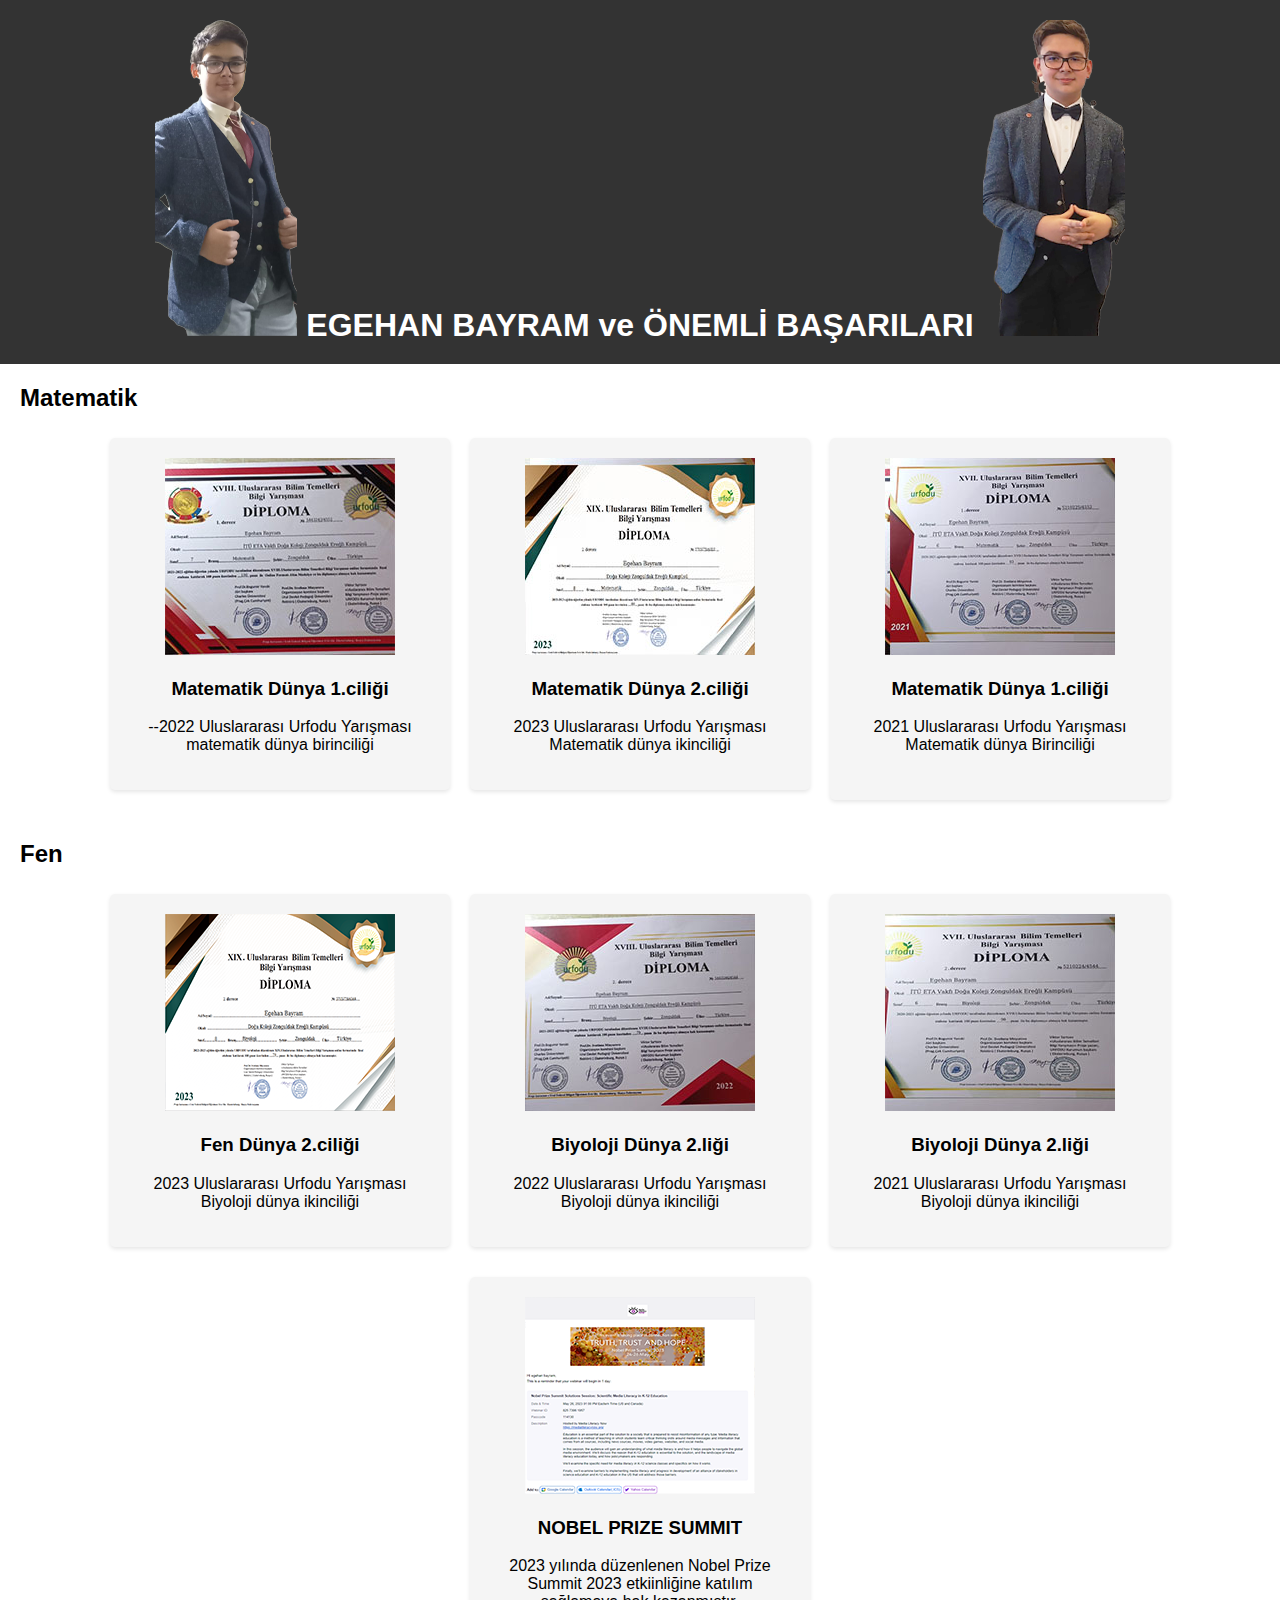
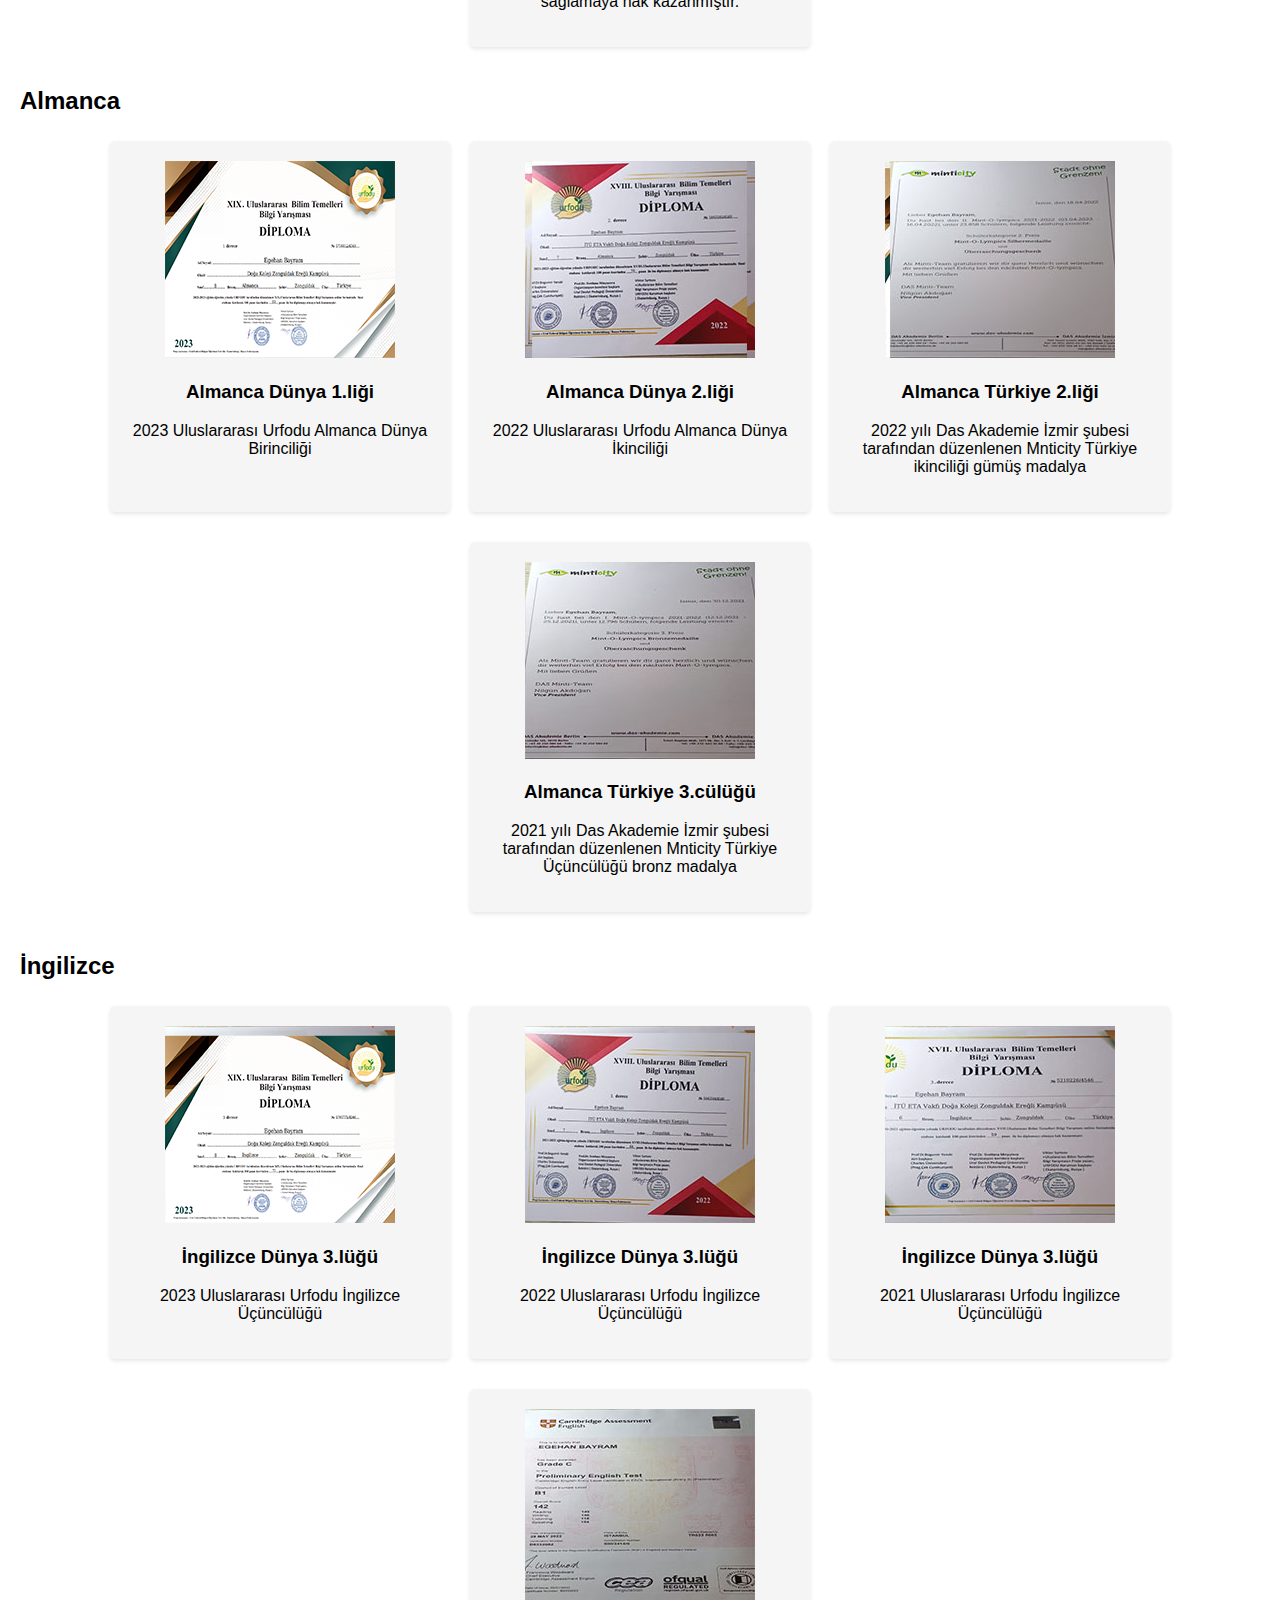
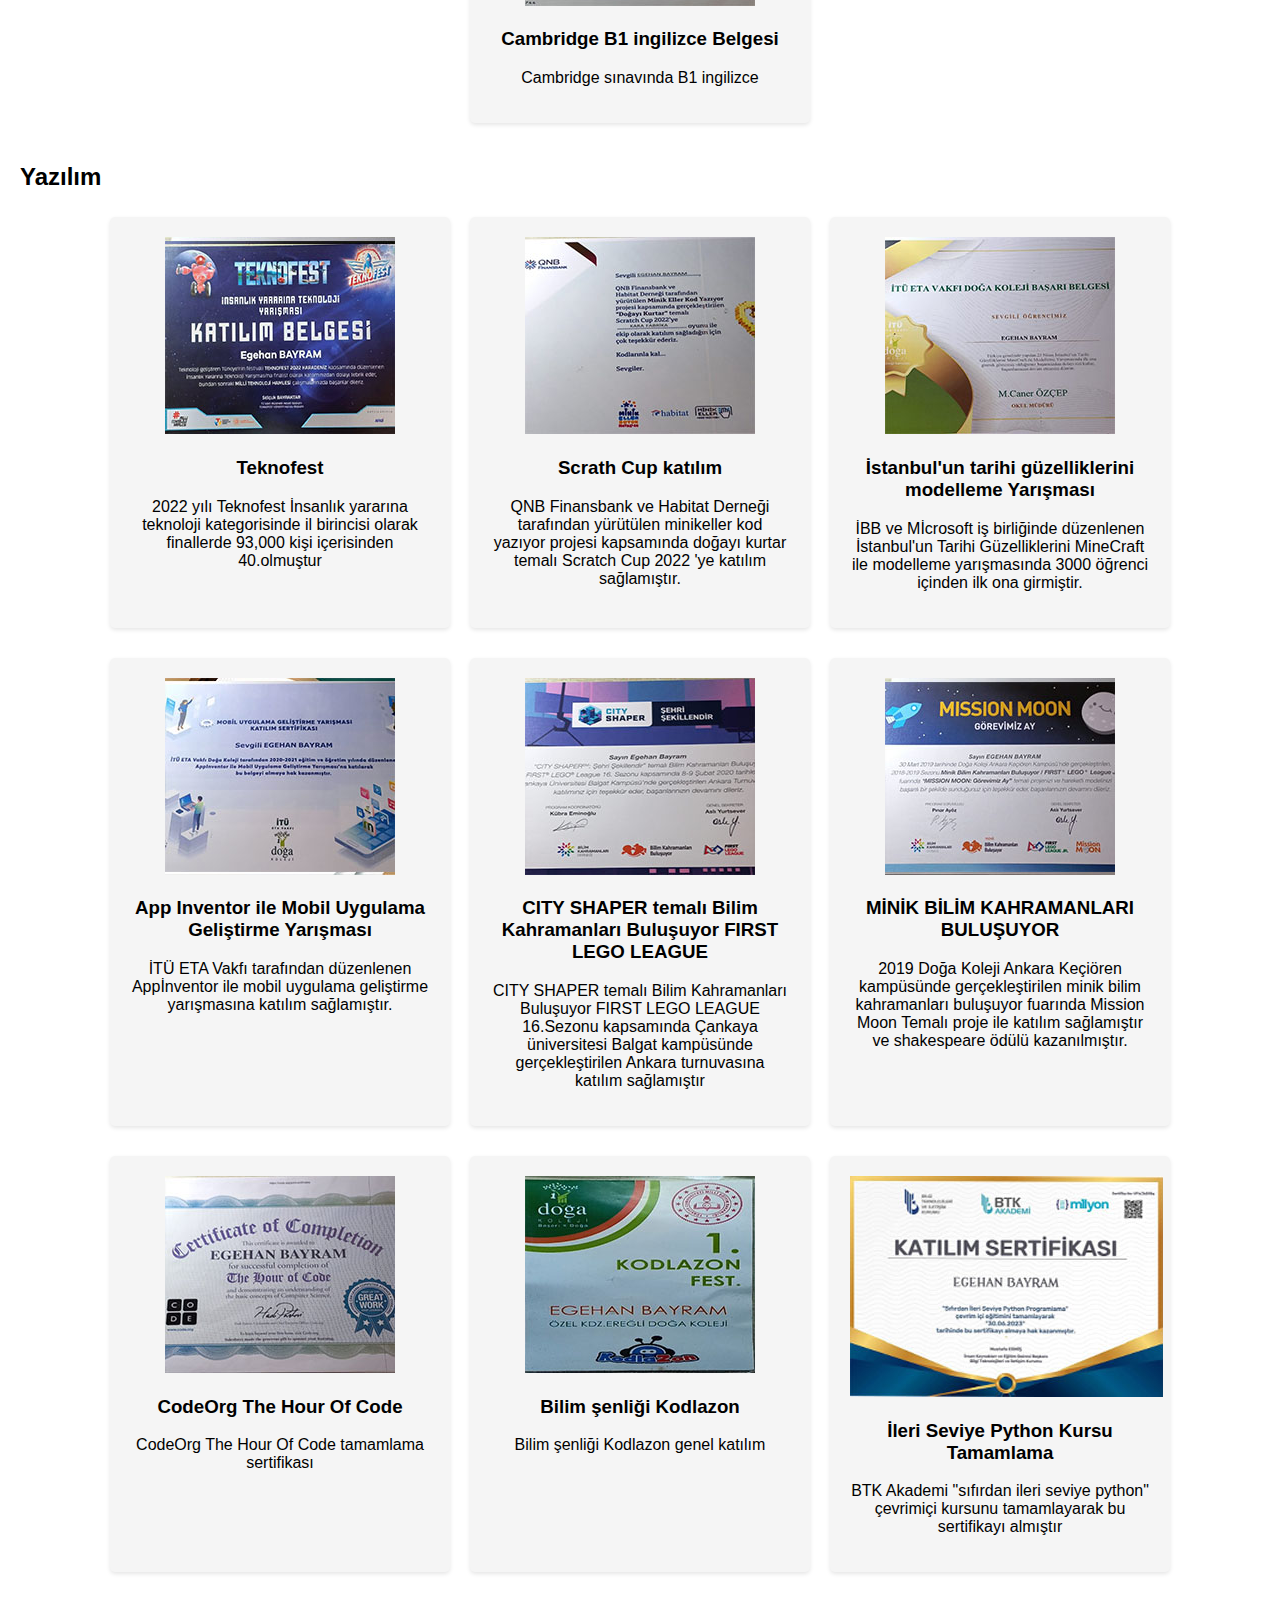
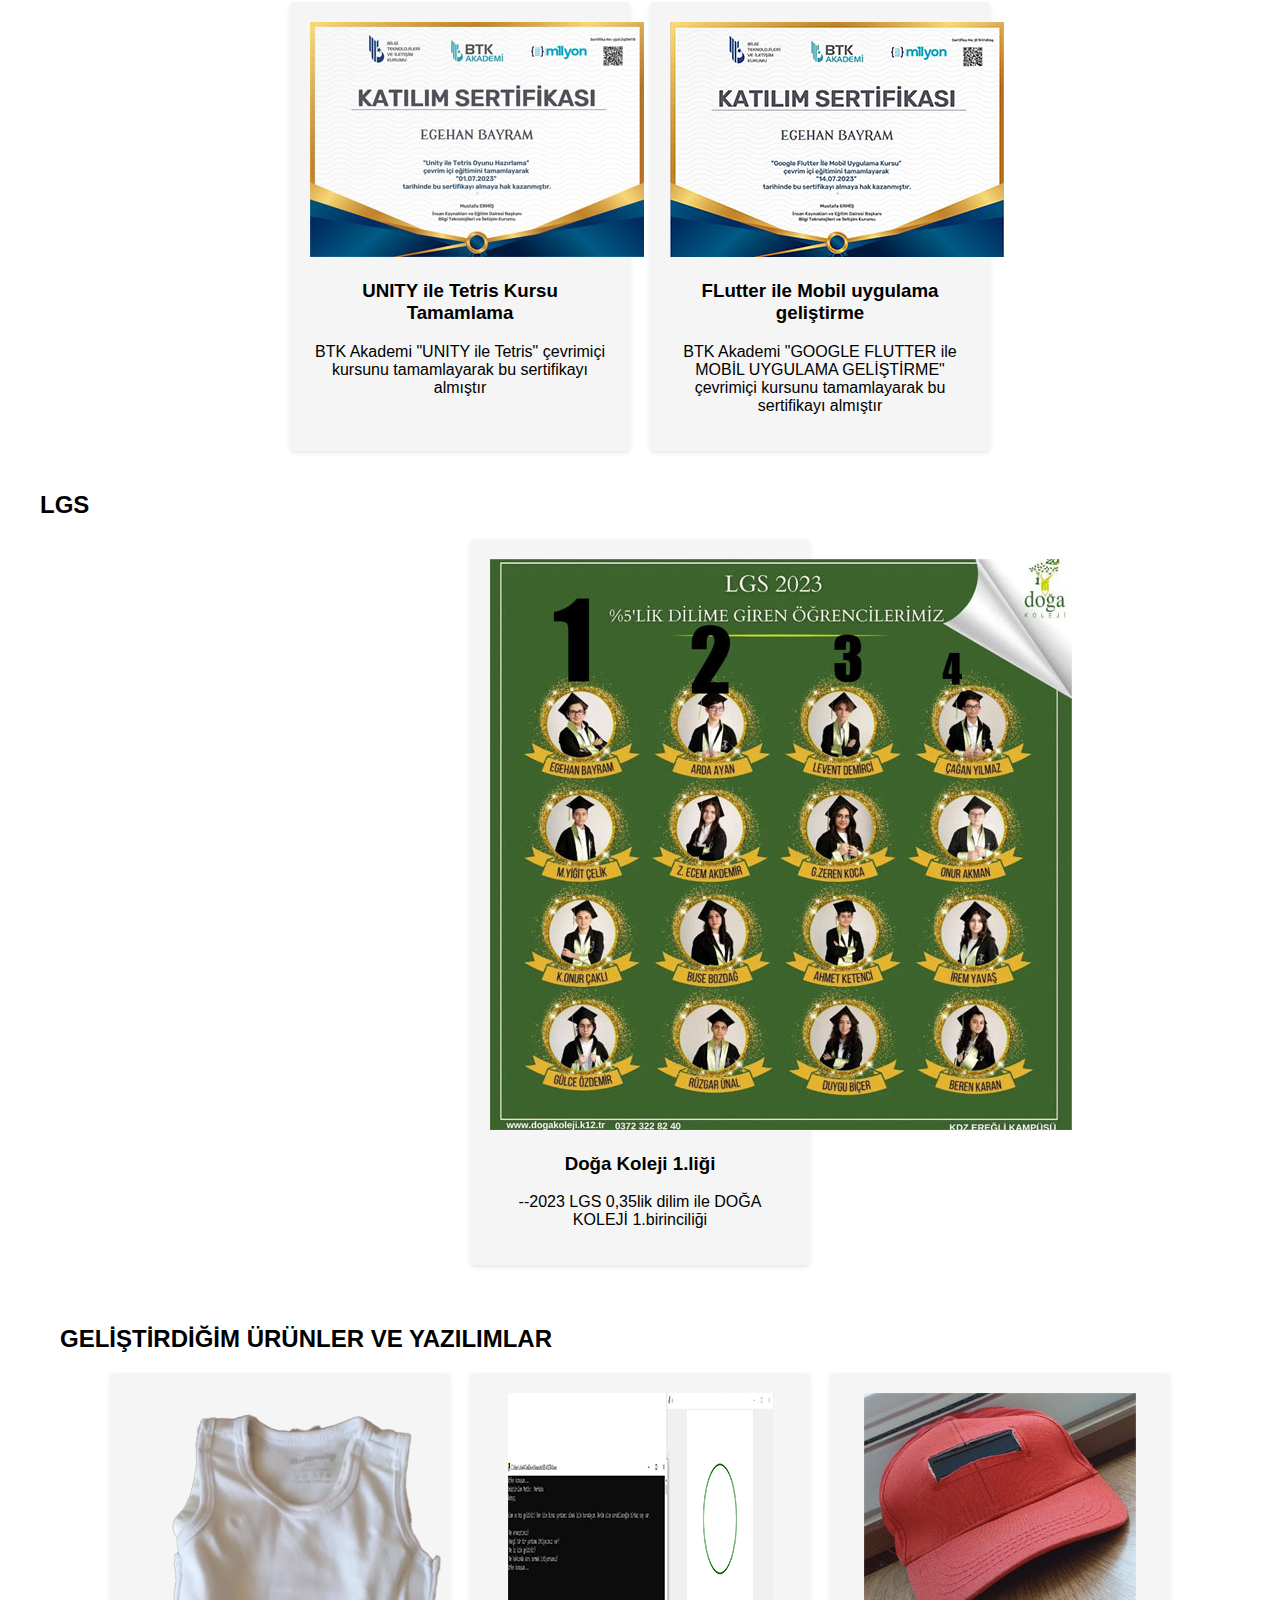
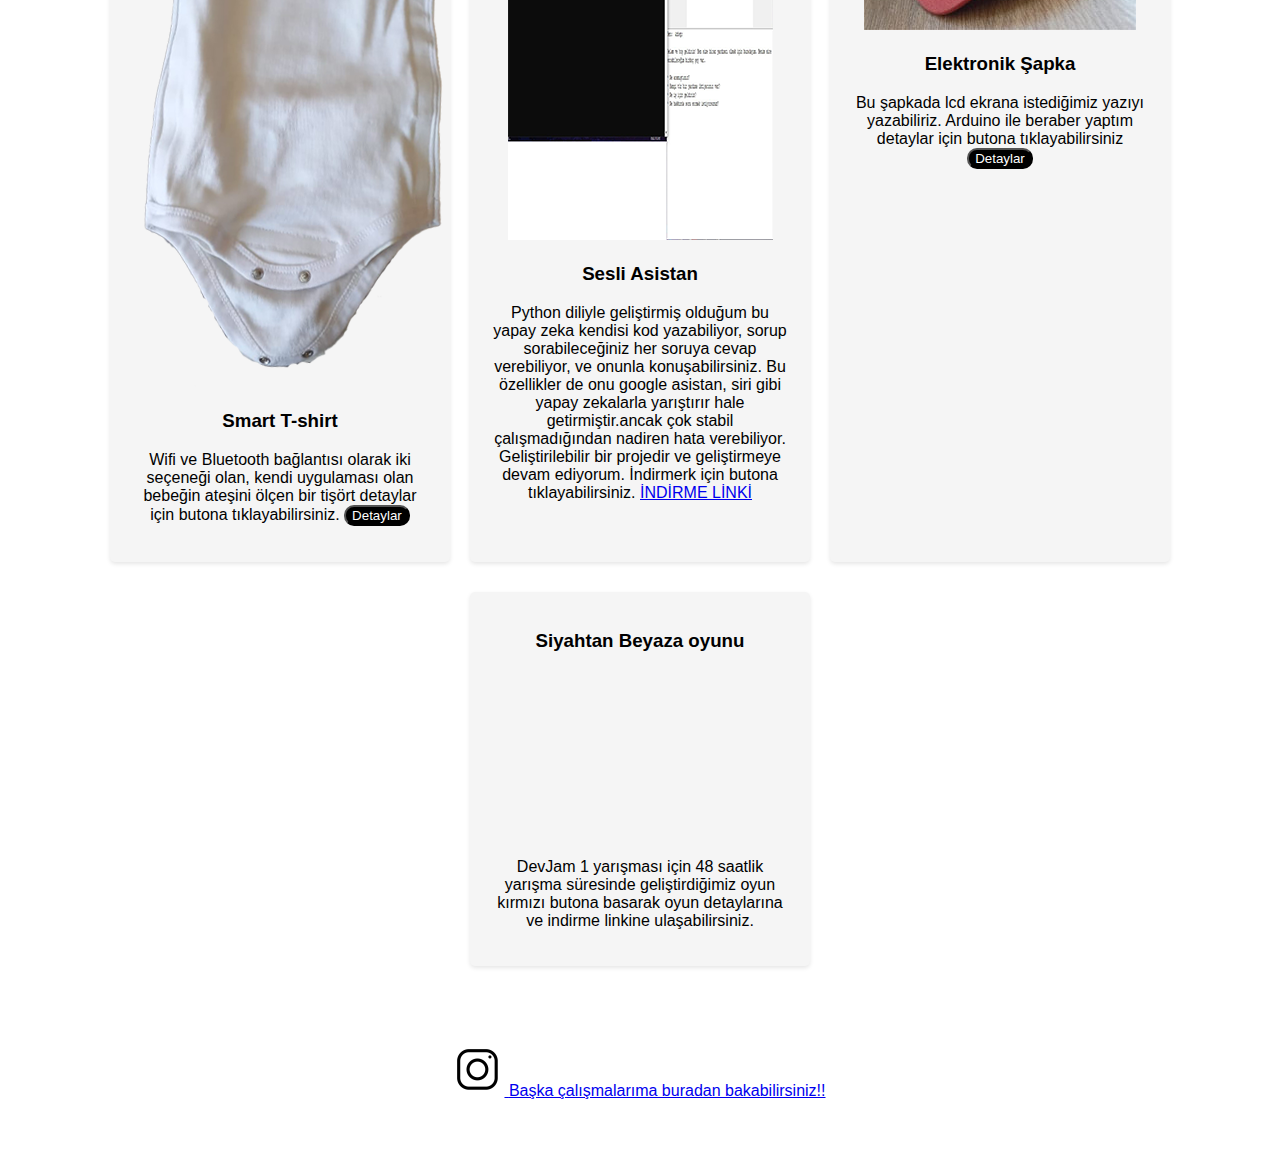
==== index.html @ d25d316f "Update index.html" ====
<!DOCTYPE html>
<html>
<head>
  <title>EGEHAN ve BAŞARI</title>
  <link rel="stylesheet" type="text/css" href="styles.css">
  <script src="script.js" defer></script>
</head>
<body>
  <header>
    <h1> <img src="resimler/prime kedi.png"> EGEHAN BAYRAM ve ÖNEMLİ BAŞARILARI  <img src="resimler/papiyonv3.png"></h1>
  </header>

  <section id="achievements-section">
    <div class="category">
      <h2>Matematik</h2>
      <ul class="achievement-list">
        <li class="achievement">
          <img class="visible" src="resimler/mat duntya 1.2022.jpg" alt="Matematik Dünya 1.liği">
          <div class="achievement-details">
            <h3>Matematik Dünya 1.ciliği</h3>
            <p>--2022 Uluslararası Urfodu Yarışması matematik dünya birinciliği</p>
          </div>
        </li>
        
        <li class="achievement">
          <img class="visible" src="resimler/mat2..png" alt="Matematik Dünya 2.liği">
          <div class="achievement-details">
            <h3>Matematik Dünya 2.ciliği</h3>
            <p>2023 Uluslararası Urfodu Yarışması Matematik dünya ikinciliği</p>
          </div>
        </li>

        <li class="achievement">
          <img class="visible" src="resimler/mat1 2021.jpg" alt="Matematik Dünya 2.liği">
          <div class="achievement-details">
            <h3>Matematik Dünya 1.ciliği</h3>
            <p>2021 Uluslararası Urfodu Yarışması Matematik dünya Birinciliği</p>
          </div>
        </li>
        
        <!-- Diğer matematik başarıları için benzer şekilde devam edebilirsiniz -->
      </ul>
    </div>

    <div class="category">
      <h2>Fen</h2>
      <ul class="achievement-list">
        <li class="achievement">
          <img class="visible" src="resimler/fen 2 2023.png" alt="Biyoloji Dünya 2.liği">
          <div class="achievement-details">
            <h3>Fen Dünya 2.ciliği</h3>
            <p>2023 Uluslararası Urfodu Yarışması Biyoloji dünya ikinciliği</p>
          </div>
        </li>
        
        <li class="achievement">
          <img class="visible" src="resimler/2022 biyoloji 2,derece.jpg" alt="Biyoloji Dünya 2.liği">
          <div class="achievement-details">
            <h3>Biyoloji Dünya 2.liği</h3>
            <p>2022 Uluslararası Urfodu Yarışması Biyoloji dünya ikinciliği</p>
          </div>
        </li>

        <li class="achievement">
          <img class="visible" src="resimler/biyoloji2.2021.jpg" alt="Biyoloji Dünya 2.liği">
          <div class="achievement-details">
            <h3>Biyoloji Dünya 2.liği</h3>
            <p>2021 Uluslararası Urfodu Yarışması Biyoloji dünya ikinciliği</p>
          </div>
        </li>


        <li class="achievement">
          <img class="visible" src="resimler/washıngton.png" alt="NOBEL PRIZE SUMMIT">
          <div class="achievement-details">
            <h3>NOBEL PRIZE SUMMIT</h3>
            <p>2023 yılında düzenlenen Nobel Prize Summit 2023 etkiinliğine katılım sağlamaya hak kazanmıştır.</p>
          </div>
        </li>
        
        <!-- Diğer fen başarıları için benzer şekilde devam edebilirsiniz -->
      </ul>
    </div>
    <div class="category">
      <h2>Almanca</h2>
      <ul class="achievement-list">
        <li class="achievement">
          <img class="visible" src="resimler/almanca 1..png" alt="Almanca Dünya 1.liği">
          <div class="achievement-details">
            <h3>Almanca Dünya 1.liği</h3>
            <p>2023 Uluslararası Urfodu Almanca Dünya Birinciliği</p>
          </div>
        </li>
        
        <li class="achievement">
          <img class="visible" src="resimler/alm2,lik 2022.jpg" alt="Almanca Dünya 2.liği">
          <div class="achievement-details">
            <h3>Almanca Dünya 2.liği</h3>
            <p>2022 Uluslararası Urfodu Almanca Dünya İkinciliği</p>
          </div>
        </li>
        
        <li class="achievement">
          <img class="visible" src="resimler/minticity 2.jpg" alt="Almanca Türkiye 2.liği">
          <div class="achievement-details">
            <h3>Almanca Türkiye 2.liği</h3>
            <p>2022 yılı Das Akademie İzmir şubesi tarafından düzenlenen Mnticity Türkiye ikinciliği gümüş madalya</p>
          </div>
        </li>

        <li class="achievement">
          <img class="visible" src="resimler/minticity 3.jpg" alt="Almanca Türkiye 3.lüğü">
          <div class="achievement-details">
            <h3>Almanca Türkiye 3.cülüğü</h3>
            <p>2021 yılı Das Akademie İzmir şubesi tarafından düzenlenen Mnticity Türkiye Üçüncülüğü bronz madalya</p>
          </div>
        </li>
      
      </ul>
    </div>

    <div class="category">
      <h2>İngilizce</h2>
      <ul class="achievement-list">
        <li class="achievement">
          <img class="visible" src="resimler/ing 3 2023.png" alt="İngilizce Dünya 3.lüğü">
          <div class="achievement-details">
            <h3>İngilizce Dünya 3.lüğü</h3>
            <p>2023 Uluslararası Urfodu İngilizce Üçüncülüğü</p>
          </div>
        </li>
        
        <li class="achievement">
          <img class="visible" src="resimler/ing 3,luk 2022.jpg" alt="İngilizce Dünya 3.lüğü">
          <div class="achievement-details">
            <h3>İngilizce Dünya 3.lüğü</h3>
            <p>2022 Uluslararası Urfodu İngilizce Üçüncülüğü</p>
          </div>
        </li>

        <li class="achievement">
          <img class="visible" src="resimler/ing 3 2021.jpg" alt="İngilizce Dünya 3.lüğü">
          <div class="achievement-details">
            <h3>İngilizce Dünya 3.lüğü</h3>
            <p>2021 Uluslararası Urfodu İngilizce Üçüncülüğü</p>
          </div>
        </li>

        <li class="achievement">
          <img class="visible" src="resimler/cambridge.jpg" alt="Cambridge B1 ingilizce Belgesi">
          <div class="achievement-details">
            <h3>Cambridge B1 ingilizce Belgesi</h3>
            <p>Cambridge sınavında B1 ingilizce </p>
          </div>
        </li>


        
      
        
      
      </ul>
    </div>

    <div class="category">
      <h2>Yazılım</h2>
      <ul class="achievement-list">
        <li class="achievement">
          <img class="visible" src="resimler/oooo teknpfest 10000xbass.jpg" alt="Teknofest Türkiye 40.lığı">
          <div class="achievement-details">
            <h3>Teknofest</h3>
            <p>2022 yılı Teknofest İnsanlık yararına teknoloji kategorisinde il birincisi olarak finallerde 93,000 kişi içerisinden 40.olmuştur</p>
          </div>
        </li>
        
        <li class="achievement">
          <img class="visible" src="resimler/qnb finans bank.jpg" alt="Scrath Cup katılım">
          <div class="achievement-details">
            <h3>Scrath Cup katılım</h3>
            <p>QNB Finansbank ve Habitat Derneği tarafından yürütülen minikeller kod yazıyor projesi kapsamında doğayı kurtar temalı Scratch Cup 2022 'ye katılım sağlamıştır.</p>
          </div>
        </li>


        <li class="achievement">
          <img class="visible" src="resimler/ibb.jpg" alt="İstanbul'un tarihi güzelliklerini modelleme Yarışması ">
          <div class="achievement-details">
            <h3>İstanbul'un tarihi güzelliklerini modelleme Yarışması</h3>
            <p>İBB ve Mİcrosoft iş birliğinde düzenlenen İstanbul'un Tarihi Güzelliklerini MineCraft ile modelleme yarışmasında 3000 öğrenci içinden ilk ona girmiştir.</p>
          </div>
        </li>

        <li class="achievement">
          <img class="visible" src="resimler/app inventor.jpg" alt="App Inventor ile Mobil Uygulama Geliştirme Yarışması">
          <div class="achievement-details">
            <h3>App Inventor ile Mobil Uygulama Geliştirme Yarışması</h3>
            <p>İTÜ ETA Vakfı tarafından düzenlenen Appİnventor ile mobil uygulama geliştirme yarışmasına katılım sağlamıştır.</p>
          </div>
        </li>



   
















        <li class="achievement">
          <img class="visible" src="resimler/city shaper.jpg" alt="FIRST LEGO LEAGUE">
          <div class="achievement-details">
            <h3>CITY SHAPER temalı Bilim Kahramanları Buluşuyor FIRST LEGO LEAGUE</h3>
            <p>CITY SHAPER temalı Bilim Kahramanları Buluşuyor FIRST LEGO LEAGUE 16.Sezonu kapsamında Çankaya üniversitesi Balgat kampüsünde gerçekleştirilen Ankara turnuvasına katılım sağlamıştır</p>
          </div>
        </li>


        <li class="achievement">
          <img class="visible" src="resimler/mission ay.jpg" alt="MİNİK BİLİM KAHRAMANLARI BULUŞUYOR">
          <div class="achievement-details">
            <h3>MİNİK BİLİM KAHRAMANLARI BULUŞUYOR</h3>
            <p>2019 Doğa Koleji Ankara Keçiören kampüsünde gerçekleştirilen minik bilim kahramanları buluşuyor fuarında Mission Moon Temalı proje ile katılım sağlamıştır ve shakespeare ödülü kazanılmıştır.</p>
          </div>
        </li>

        <li class="achievement">
          <img class="visible" src="resimler/codeorg.jpg" alt="CodeOrg The Hour Of Code">
          <div class="achievement-details">
            <h3>CodeOrg The Hour Of Code</h3>
            <p>CodeOrg The Hour Of Code tamamlama sertifikası</p>
          </div>
        </li>


        <li class="achievement">
          <img class="visible" src="resimler/kodlazon.jpg" alt="Bilim şenliği Kodlazon">
          <div class="achievement-details">
            <h3>Bilim şenliği Kodlazon</h3>
            <p>Bilim şenliği Kodlazon genel katılım</p>
          </div>
        </li>


        <li class="achievement">
          <img class="visible"  src="resimler/PİTON TYILANI.jpg" alt="BTK Akademi İleri Seviye Python Kursu">
          <div class="achievement-details">
            <h3>İleri Seviye Python Kursu Tamamlama</h3>
            <p>BTK Akademi "sıfırdan ileri seviye python" çevrimiçi kursunu tamamlayarak bu sertifikayı almıştır </p>
          </div>
        </li>

        <li class="achievement">
          <img class="visible" src="resimler/unııty tetris.jpg" alt="BTK Akademi UNITY ile Tetris  Kursu">
          <div class="achievement-details">
            <h3>UNITY ile Tetris Kursu Tamamlama</h3>
            <p>BTK Akademi "UNITY ile Tetris" çevrimiçi kursunu tamamlayarak bu sertifikayı almıştır</p>
          </div>
        </li>

        <li class="achievement">
          <img class="visible" src="resimler/flutter serticicate.jpg" alt="BTK Akademi Flutter Mobil uygulama Kursu">
          <div class="achievement-details">
            <h3>FLutter ile Mobil uygulama geliştirme</h3>
            <p>BTK Akademi "GOOGLE FLUTTER ile MOBİL UYGULAMA GELİŞTİRME" çevrimiçi kursunu tamamlayarak bu sertifikayı almıştır</p>
          </div>
        </li>



    <section id="achievements-section">
      <div class="category">
        <h2>LGS</h2>
        <ul class="achievement-list">
          <li class="achievement">
            <img class="visible" src="resimler/pompalamasyon.jpg" alt="0,35lik dilim ile  Doğa Koleji 1.liği">
            <div class="achievement-details">
              <h3>Doğa Koleji 1.liği</h3>
              <p>--2023 LGS 0,35lik dilim ile DOĞA KOLEJİ 1.birinciliği</p>
            </div>
          </li>

    
  
         
          
          <!-- Diğer matematik başarıları için benzer şekilde devam edebilirsiniz -->
        </ul>
      </div>

      <section id="achievements-section">
        <div class="category">
          <h2>GELİŞTİRDİĞİM ÜRÜNLER VE YAZILIMLAR</h2>
          <ul class="achievement-list">
            <li class="achievement">
              <img class="visible" src="resimler/akıllı tişört.png" alt="Matematik Dünya 1.liği">
              <div class="achievement-details">
                <h3>Smart T-shirt</h3>
                <p>Wifi ve Bluetooth bağlantısı olarak iki seçeneği olan, kendi uygulaması olan bebeğin ateşini ölçen bir tişört detaylar için butona tıklayabilirsiniz. <button class="animated-button" type="button" onclick="redirectToPage()" style="border-radius: 10px; background-color: black; color: white;">Detaylar</button>

                  <script>
                  function redirectToPage() {
                    window.location.href = "tshırt.html";
                  }
                  </script>
                  
                  </p>
              </div>
            </li>
            
            <li class="achievement">
              <img class="visible" src="resimler/yapay zeka.png" alt="Matematik Dünya 2.liği">
              <div class="achievement-details">
                <h3>Sesli Asistan</h3>
                <p>Python diliyle geliştirmiş olduğum bu yapay zeka kendisi kod yazabiliyor, sorup sorabileceğiniz her soruya cevap verebiliyor, ve onunla konuşabilirsiniz. Bu özellikler de onu google asistan, siri gibi yapay zekalarla yarıştırır hale getirmiştir.ancak çok stabil çalışmadığından nadiren hata verebiliyor. Geliştirilebilir bir projedir ve geliştirmeye devam ediyorum. İndirmerk için butona tıklayabilirsiniz.   <a class="button" href="https://www.mediafire.com/file/5s7e0c6hqmrkpt6/EB_AS%25C4%25B0STAN.exe/file">İNDİRME LİNKİ</a>                      </p>
              </div>
            </li>
    
            <li class="achievement">
              <img class="visible" src="resimler/sapka ana.jpg" alt="Elektronik Şapka">
              <div class="achievement-details">
                <h3>Elektronik Şapka</h3>
                <p>Bu şapkada lcd ekrana istediğimiz yazıyı yazabiliriz. Arduino ile beraber yaptım detaylar için butona tıklayabilirsiniz <button class="animated-button" type="button" onclick="openToPage()" style="border-radius: 10px; background-color: black; color: white;">Detaylar</button>

                  <script>
                  function openToPage() {
                      window.location.href = "sapka.html";
                  }
                  </script></p>
              </div>
            </li>
            <li class="achievement">
              
              <div class="achievement-details">
                <h3>Siyahtan Beyaza oyunu</h3>
                <p>  <iframe frameborder="0" src="https://itch.io/embed/2159279?dark=true" width="300" height="167"><a href="https://egehanbayram.itch.io/siyahtanbeyaza">Siyahtan Beyaza by egehanbayram</a></iframe>                    </p>
                <p>DevJam 1 yarışması için 48 saatlik yarışma süresinde geliştirdiğimiz oyun kırmızı butona basarak oyun detaylarına ve indirme linkine ulaşabilirsiniz. </p>
              </div>
            </li>
            
            <!-- Diğer matematik başarıları için benzer şekilde devam edebilirsiniz -->
          </ul>
        </div>

    <!-- Diğer kategoriler için benzer şekilde devam edebilirsiniz -->
  </section>
</body>
</html>

    <!-- Diğer kategoriler için benzer şekilde devam edebilirsiniz -->
  </section>


  <div class="social-link">
    <a href="https://www.instagram.com/egehan.bayram.94/">
      <input type="image" src="resimler/logo-ig-instagram-icon-download-icons-12.png" value="submit" width="50px">
      <span class="link-text">Başka çalışmalarıma buradan bakabilirsiniz!!</span>
    </a>
  </div>
  



  <script>
    const achievementsSection = document.getElementById("achievements-section");
    const achievements = document.querySelectorAll(".category");

    function isInViewport(element) {
      const rect = element.getBoundingClientRect();
      return (
        rect.top >= 0 &&
        rect.left >= 0 &&
        rect.bottom <= (window.innerHeight || document.documentElement.clientHeight) &&
        rect.right <= (window.innerWidth || document.documentElement.clientWidth)
      );
    }

    function animateAchievements() {
      achievements.forEach((achievement) => {
        if (isInViewport(achievement)) {
          achievement.classList.add("visible");
        }
      });
    }

    window.addEventListener("scroll", animateAchievements);
  </script>
</body>
</html>
---- styles.css ----
body {
  font-family: Arial, sans-serif;
  margin: 0;
  padding: 0;
  background-image: url("arkaplan-foto.jpg");
  background-size: cover;
  background-repeat: no-repeat;
  background-position: center;
}

header {
  background-color: #333;
  color: #fff;
  padding: 20px;
  text-align: center;
  position: relative;
  z-index: 1;
}

h1 {
  margin: 0;
}

#achievements-section {
  padding: 20px;
  position: relative;
  z-index: 2;
}

.category {
  margin-bottom: 30px;
}

h2 {
  margin: 0 0 10px;
}

.achievement-list {
  display: flex;
  flex-wrap: wrap;
  justify-content: center;
  list-style: none;
  padding: 0;
}

.achievement {
  background-color: #f5f5f5;
  border-radius: 5px;
  box-shadow: 0 2px 4px rgba(0, 0, 0, 0.1);
  margin: 10px;
  padding: 20px;
  text-align: center;
  width: 300px;
  position: relative;
  z-index: 1;
}

/* Başarılar arasındaki boşluğu ayarla */
.achievement-list li:not(:last-child) {
  margin-bottom: 20px;
}
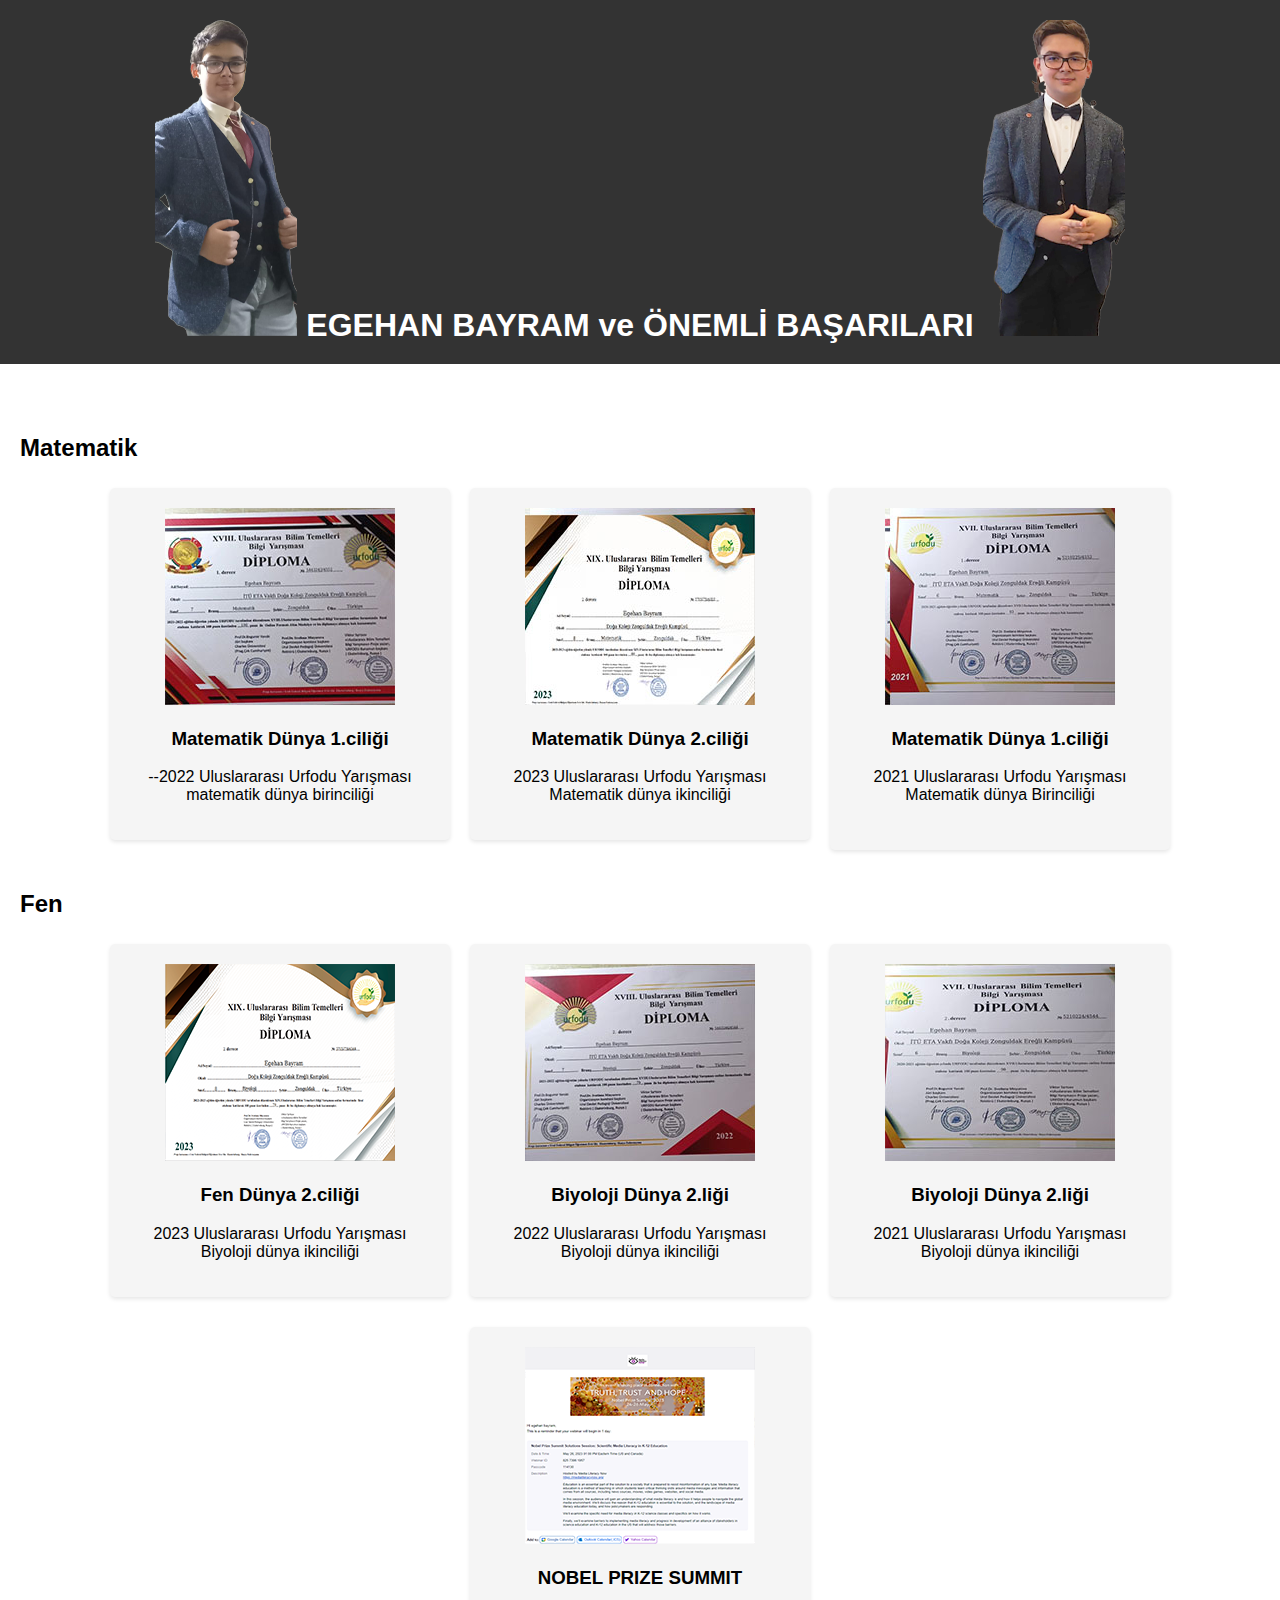
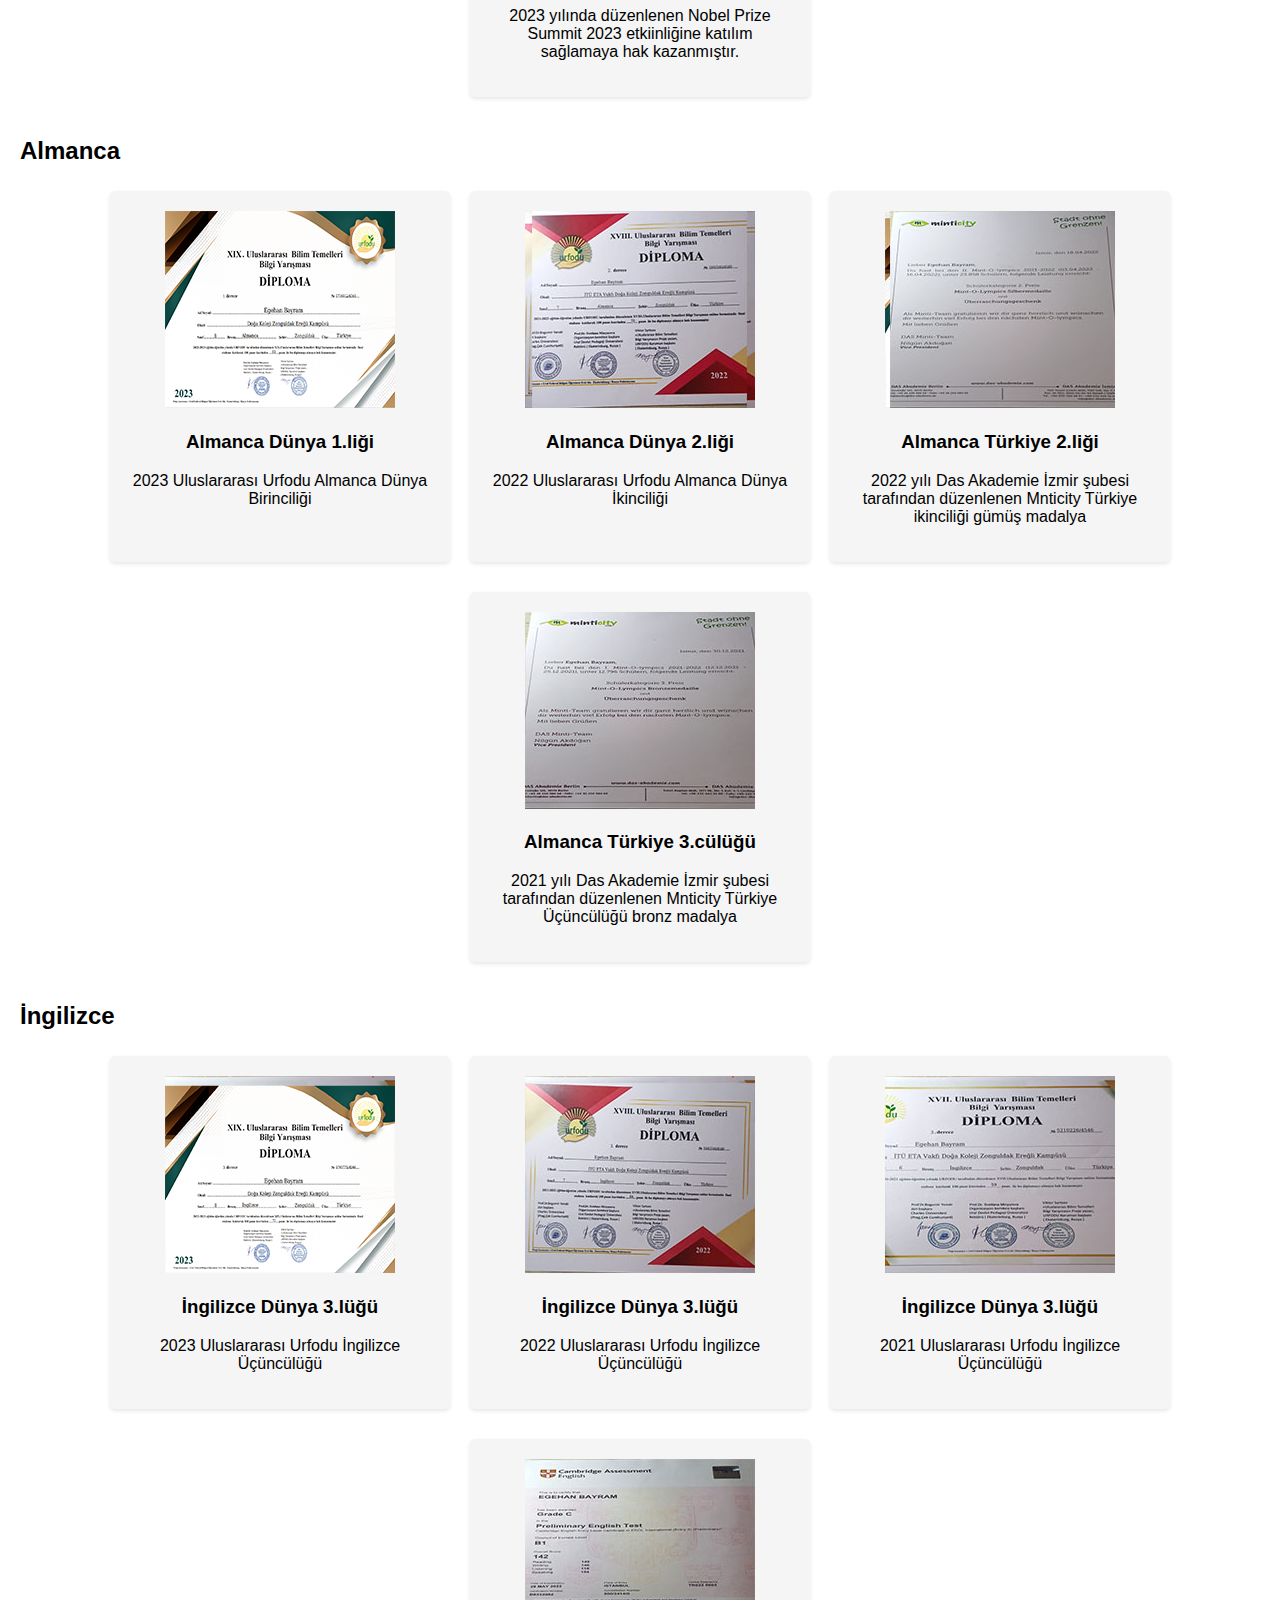
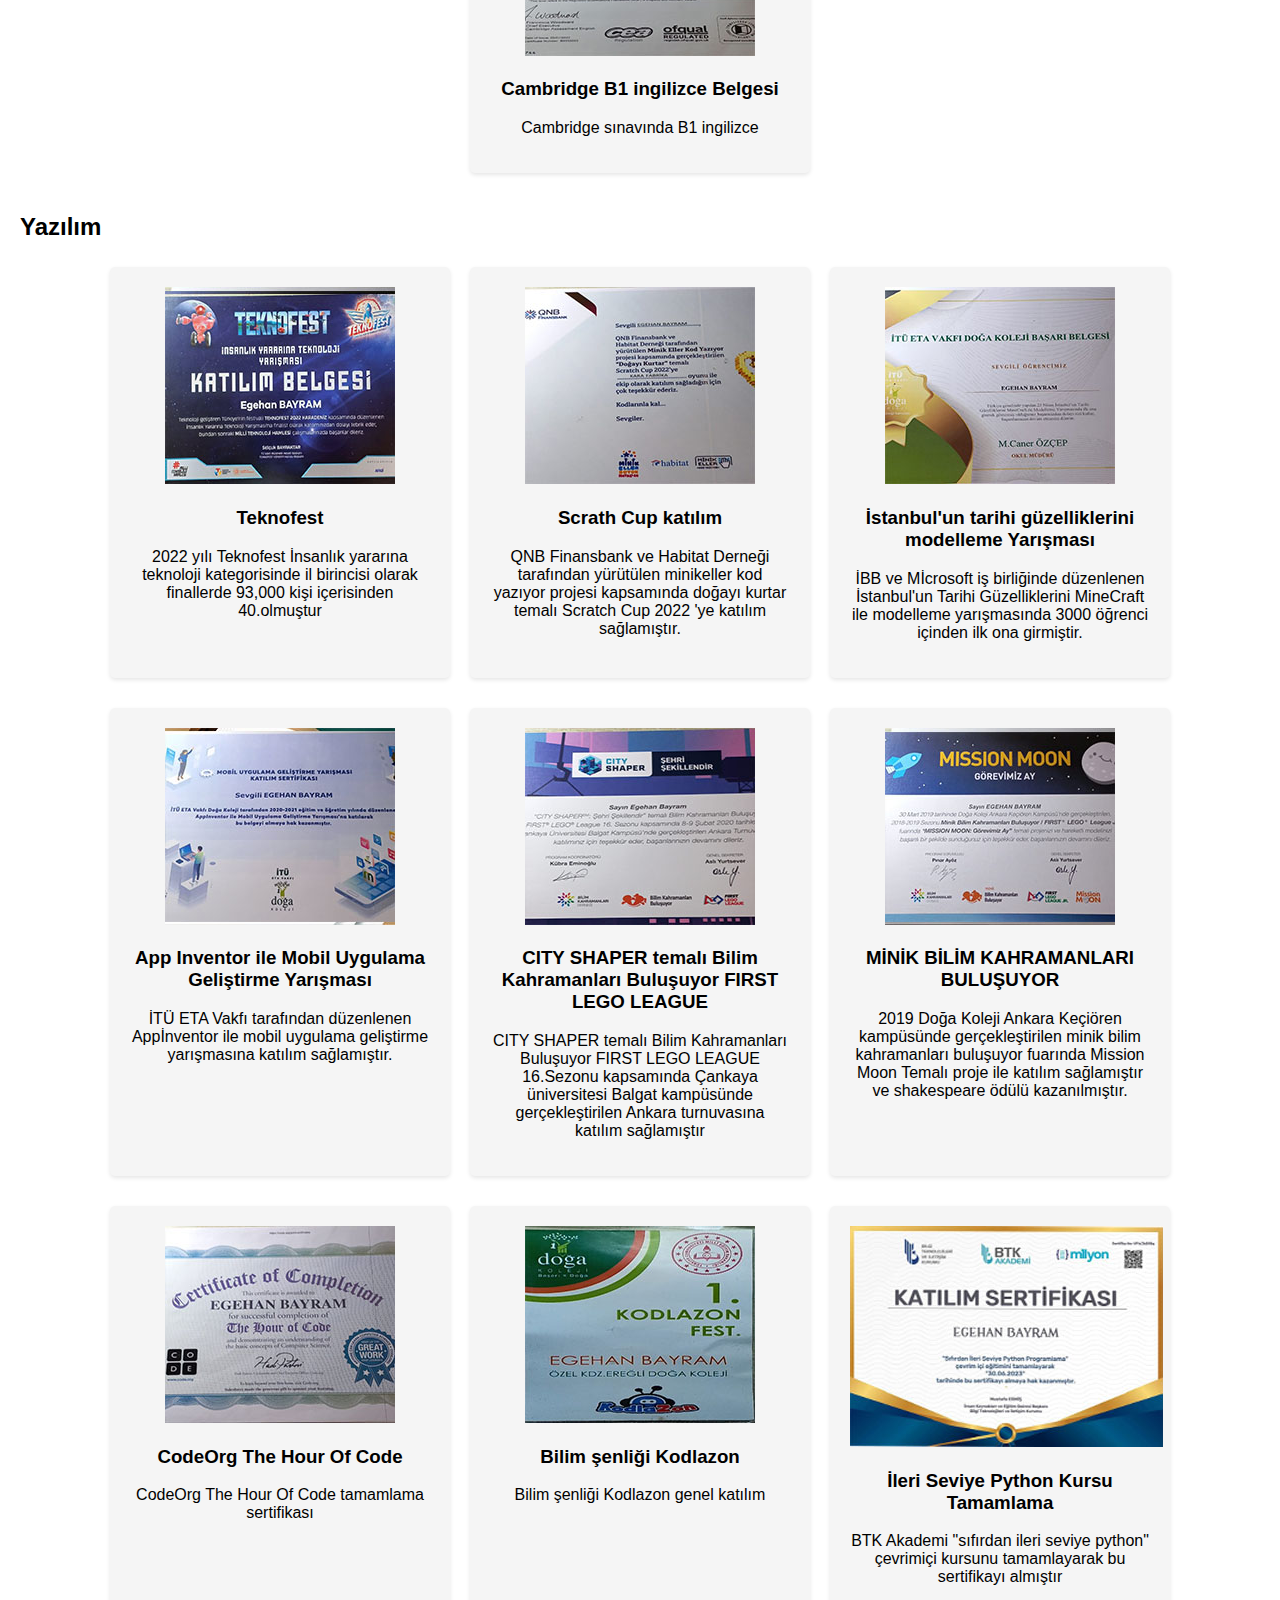
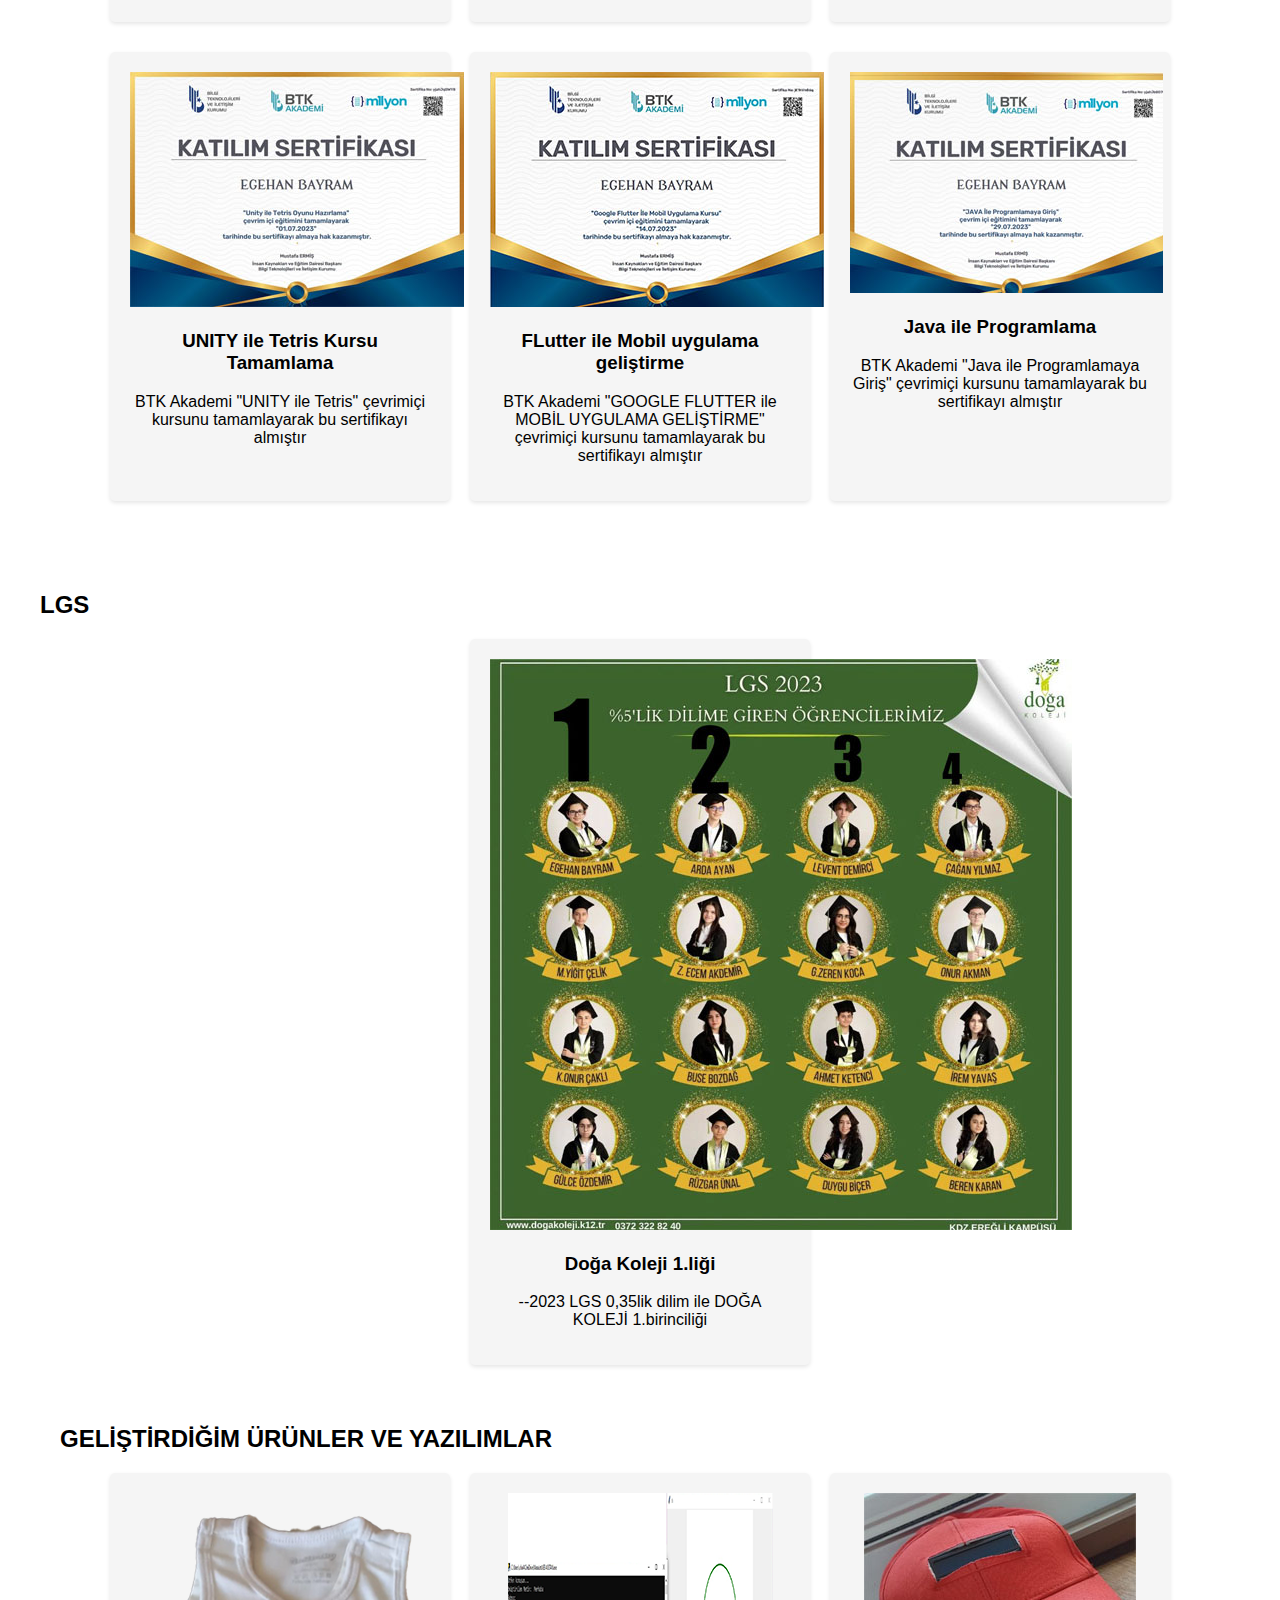
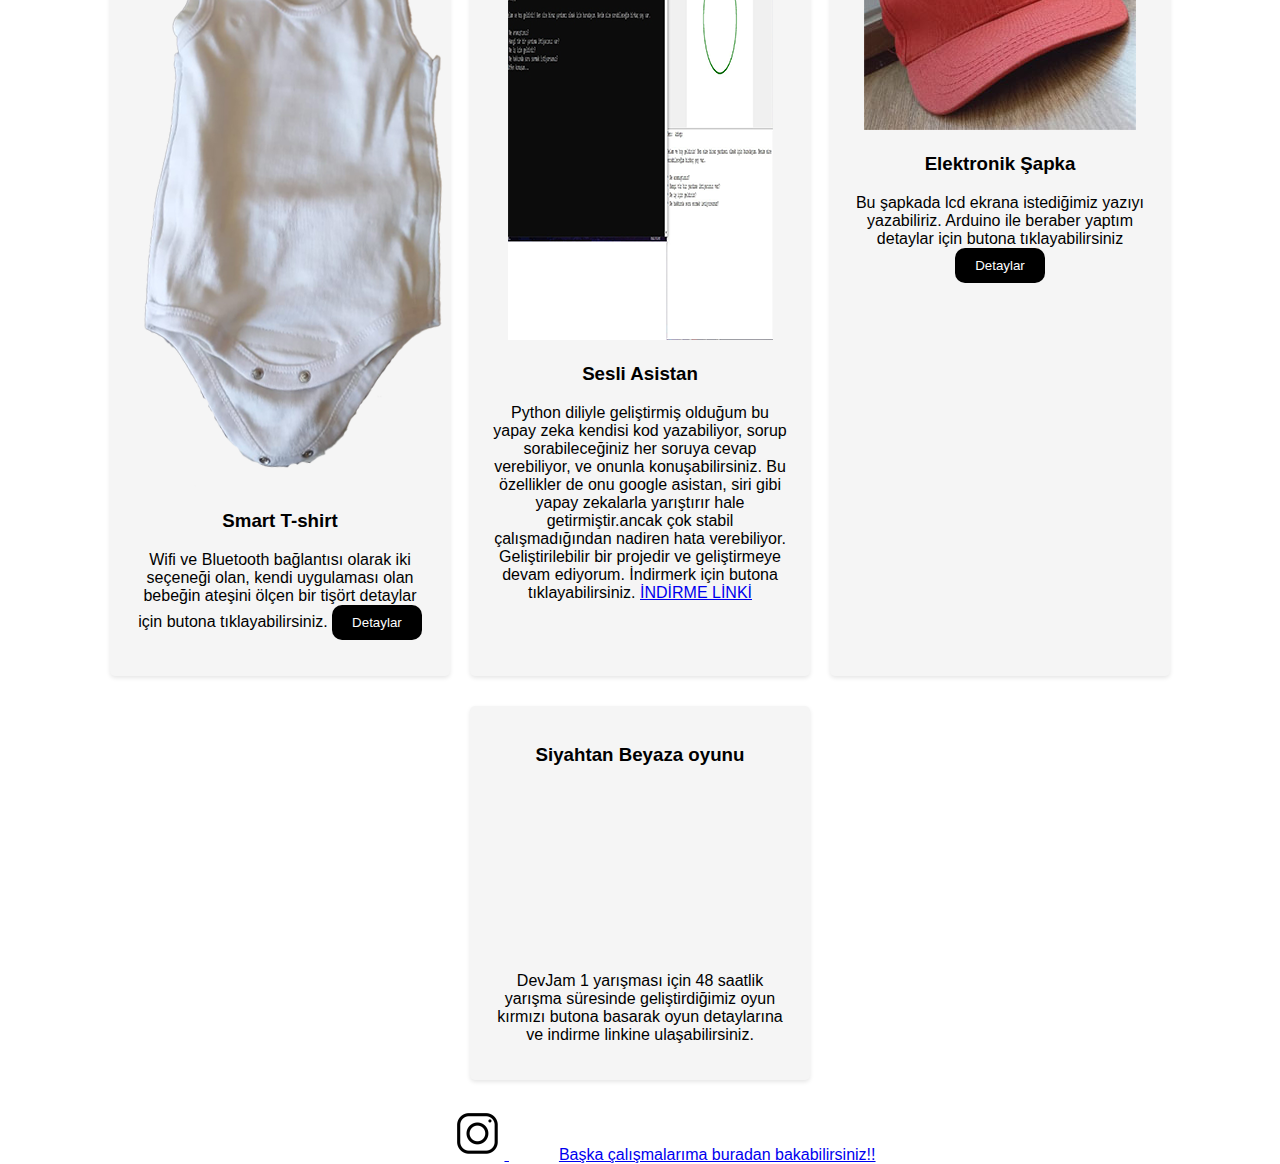
==== commit 1730c1f2: "Update index.html" ====
--- a/index.html
+++ b/index.html
@@ -273,6 +273,15 @@
           <div class="achievement-details">
             <h3>FLutter ile Mobil uygulama geliştirme</h3>
             <p>BTK Akademi "GOOGLE FLUTTER ile MOBİL UYGULAMA GELİŞTİRME" çevrimiçi kursunu tamamlayarak bu sertifikayı almıştır</p>
+          </div>
+        </li>
+
+
+                <li class="achievement">
+          <img class="visible" src="resimler/java.jpg" alt="BTK Akademi Java ile Programlama Kursu">
+          <div class="achievement-details">
+            <h3>Java ile Programlama</h3>
+            <p>BTK Akademi "Java ile Programlamaya Giriş" çevrimiçi kursunu tamamlayarak bu sertifikayı almıştır</p>
           </div>
         </li>
 
--- a/styles.css
+++ b/styles.css
@@ -1,3 +1,17 @@
+/* İlk başta görülecek içerikleri düzenley */
+header {
+  /* header stil ayarları */
+}
+
+/* Tembel yükleme ile yüklenecek içeriklerin stil ayarları */
+.achievement img {
+  opacity: 0; /* İlk başta görünmez yapın */
+  transition: opacity 0.5s ease; /* Geçiş efekti */
+}
+.achievement img.visible {
+  opacity: 1; /* Görünür hale getirin */
+}
+
 body {
   font-family: Arial, sans-serif;
   margin: 0;
@@ -29,6 +43,15 @@
 
 .category {
   margin-bottom: 30px;
+  opacity: 0; /* Başta gizli olacak */
+  transform: translateY(50px); /* Aşağıya kaydırılmış pozisyonda başlayacak */
+  transition: opacity 0.6s ease-out, transform 0.6s ease-out; /* Animasyon süresi ve geçiş özellikleri */
+}
+
+/* Belge ve başarı gösterme stil kuralları */
+.category.visible {
+  opacity: 1; /* Görünür hale getir */
+  transform: translateY(0); /* Normal pozisyona getir */
 }
 
 h2 {
@@ -59,3 +82,69 @@
 .achievement-list li:not(:last-child) {
   margin-bottom: 20px;
 }
+
+/* Buton animasyonları için stil */
+.button-container {
+  display: flex;
+  justify-content: center;
+  margin: 20px;
+}
+
+.animated-button {
+  background-color: #007bff;
+  color: #fff;
+  border: none;
+  padding: 10px 20px;
+  border-radius: 5px;
+  cursor: pointer;
+  position: relative;
+  overflow: hidden;
+  transition: box-shadow 0.3s ease;
+}
+
+/* Butonun altında gölgeyi oluşturan stil */
+.animated-button::before {
+  content: '';
+  position: absolute;
+  width: 100%;
+  height: 100%;
+  background-color: rgba(0, 0, 0, 0.2);
+  top: 100%;
+  left: 0;
+  transition: top 0.3s ease;
+  z-index: -1;
+}
+
+/* Butonun üzerine gelindiğinde gölgenin yukarı kaymasını sağlayan stil */
+.animated-button:hover::before {
+  top: 0;
+}
+
+/* Butonun üzerine gelindiğinde gölgenin ve butonun boyutunun büyümesini sağlayan stil */
+.animated-button:hover {
+  box-shadow: 0 4px 8px rgba(0, 0, 0, 0.2), 0 8px 16px rgba(0, 0, 0, 0.1);
+  transform: scale(1.05);
+}
+
+/* Yukarıdaki stil kurallarının devamı */
+/* Belge ve başarı gizleme stil kuralları */
+.category {
+  opacity: 1;
+  transform: translateY(50px);
+  transition: opacity 0.6s ease-out, transform 0.6s ease-out;
+}
+
+/* Belge ve başarı gösterme stil kuralları */
+.category.visible {
+  opacity: 1;
+  transform: translateY(0);
+}
+
+.social-link {
+  text-align: left;
+  margin-left: 50px;
+}
+
+.link-text {
+  margin-left: 50px;
+}
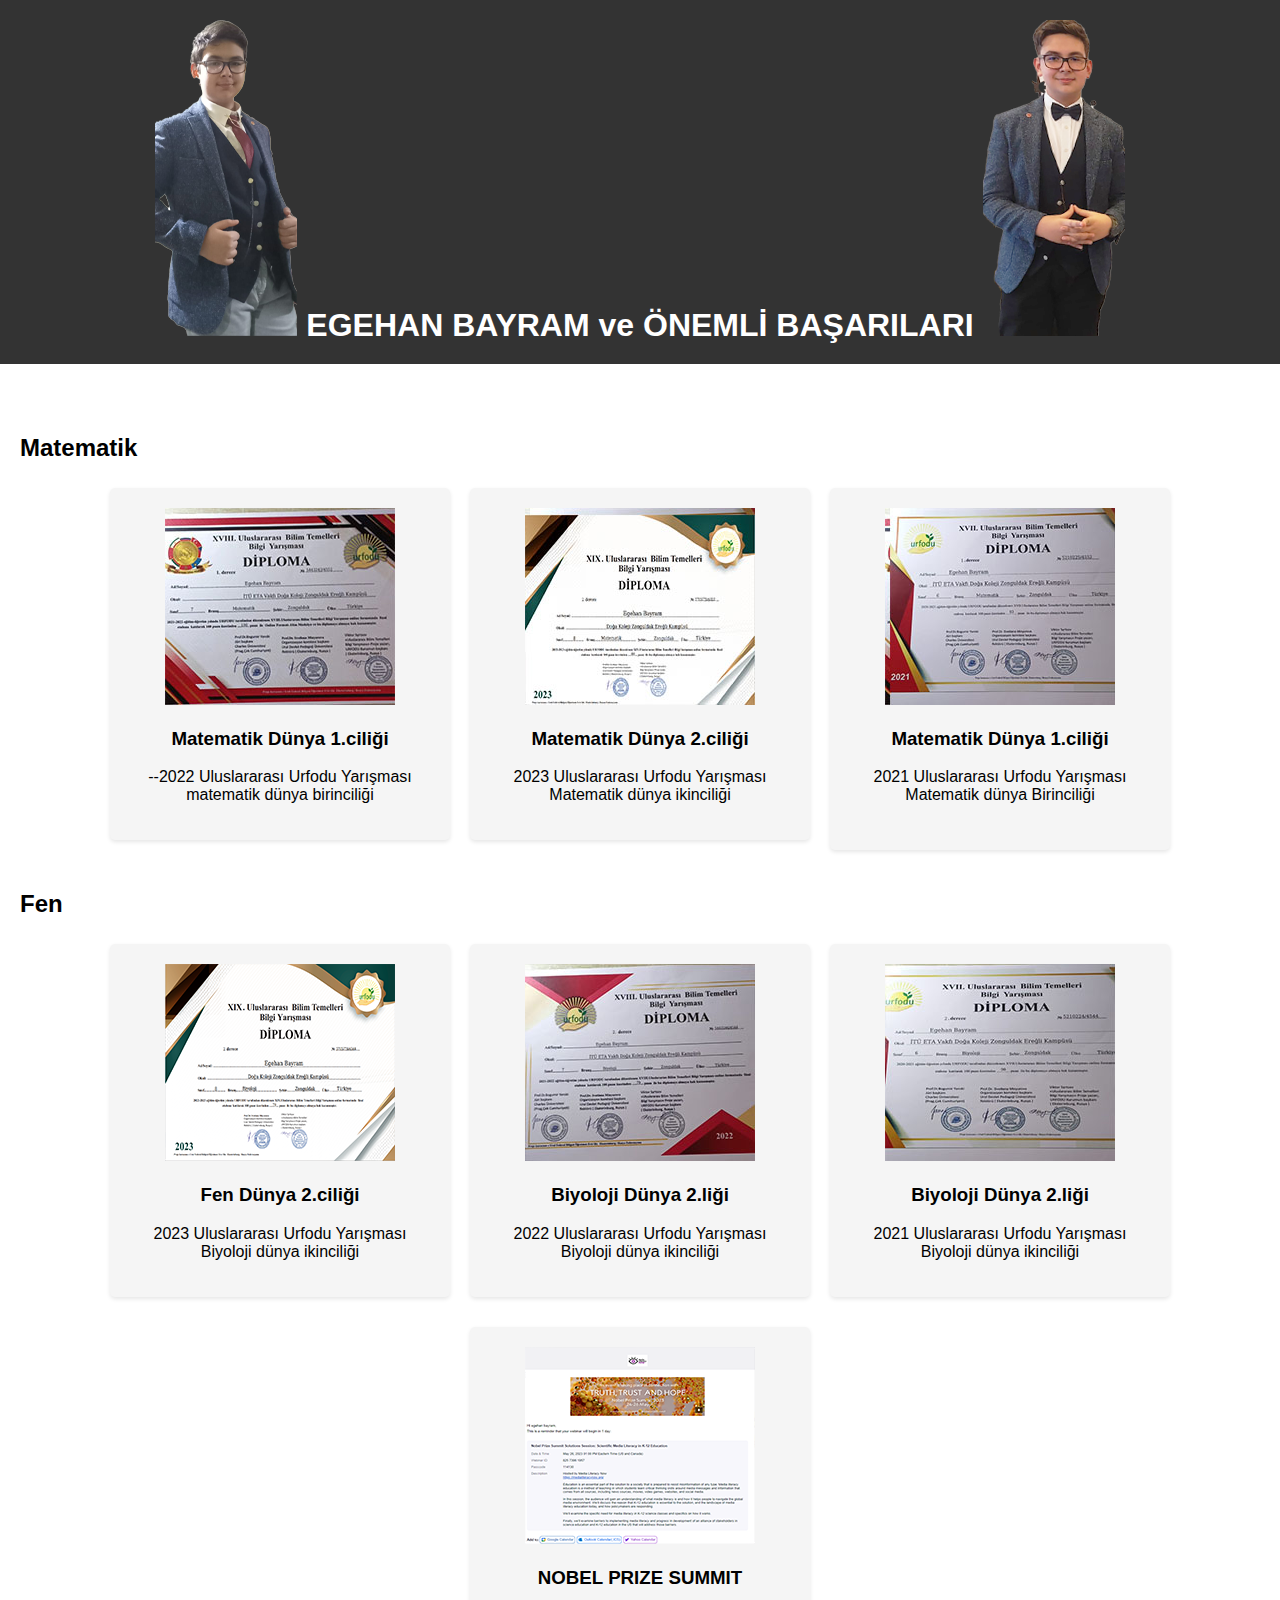
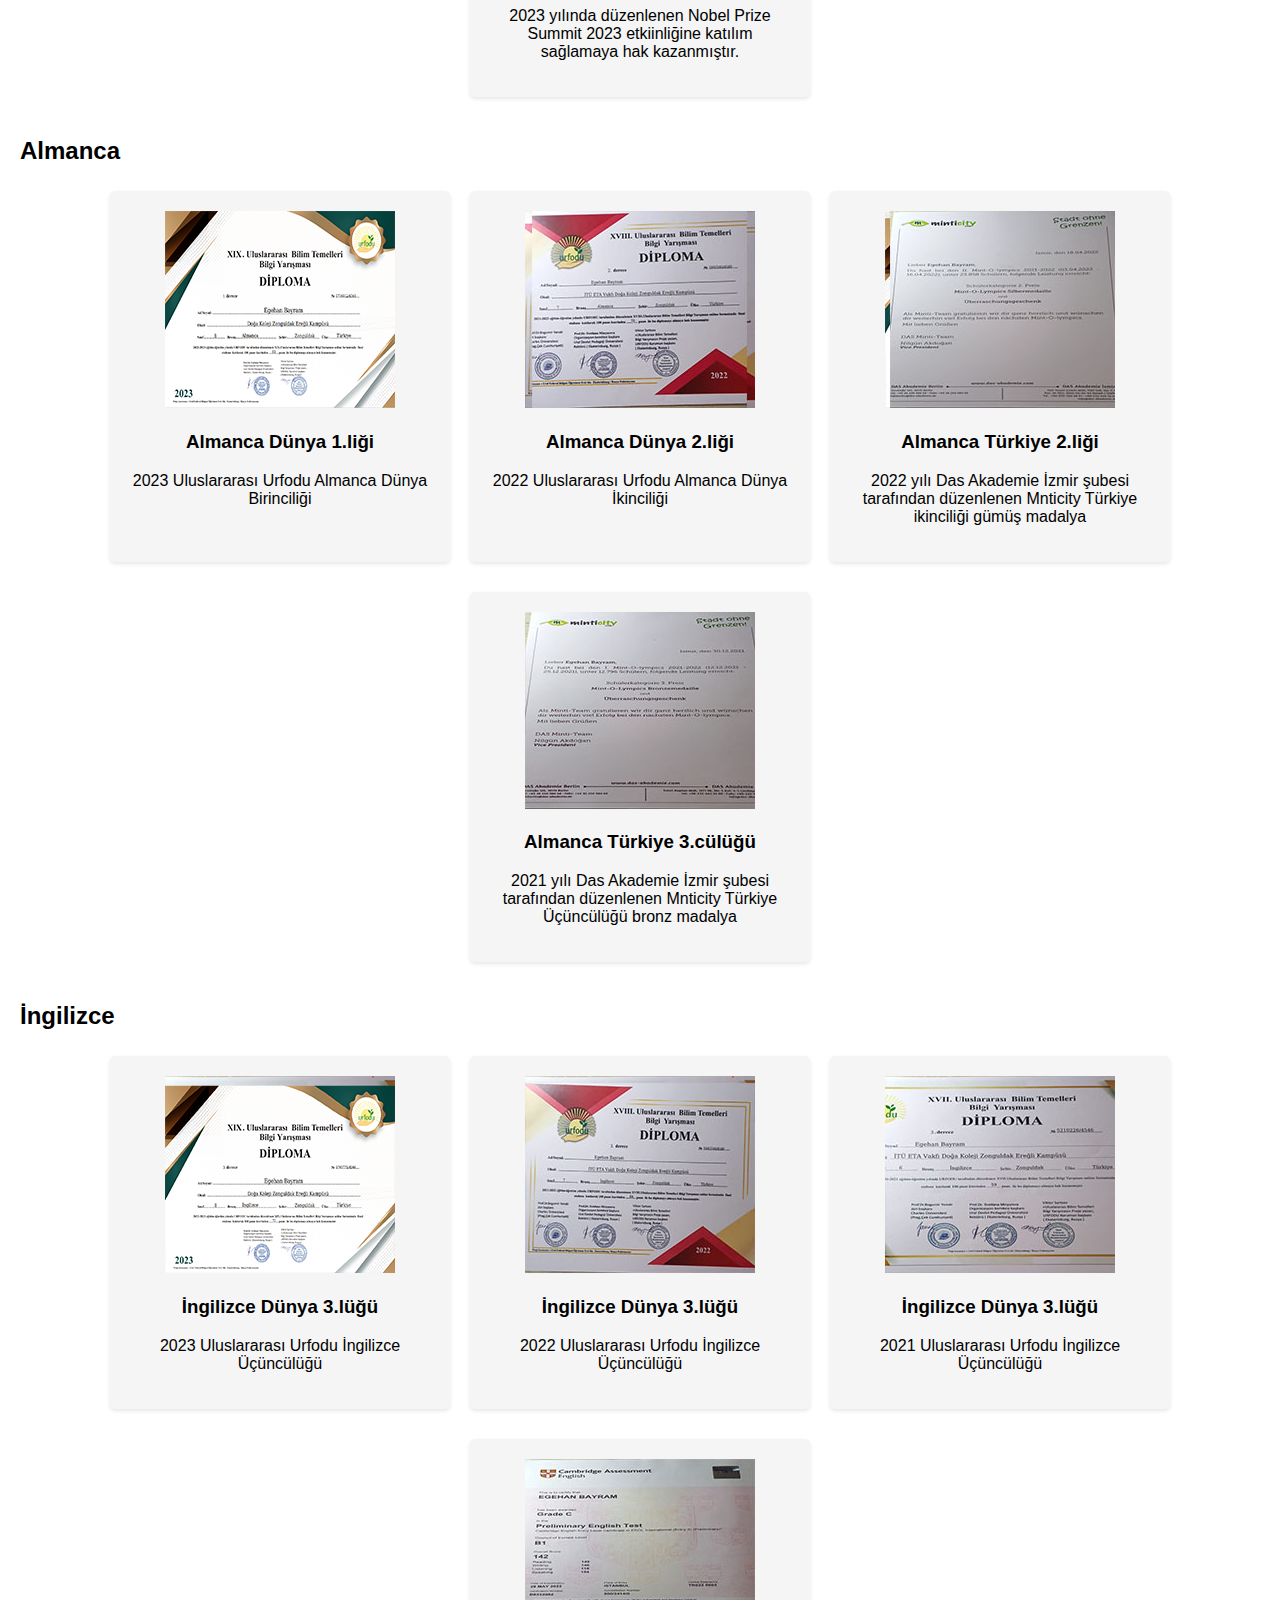
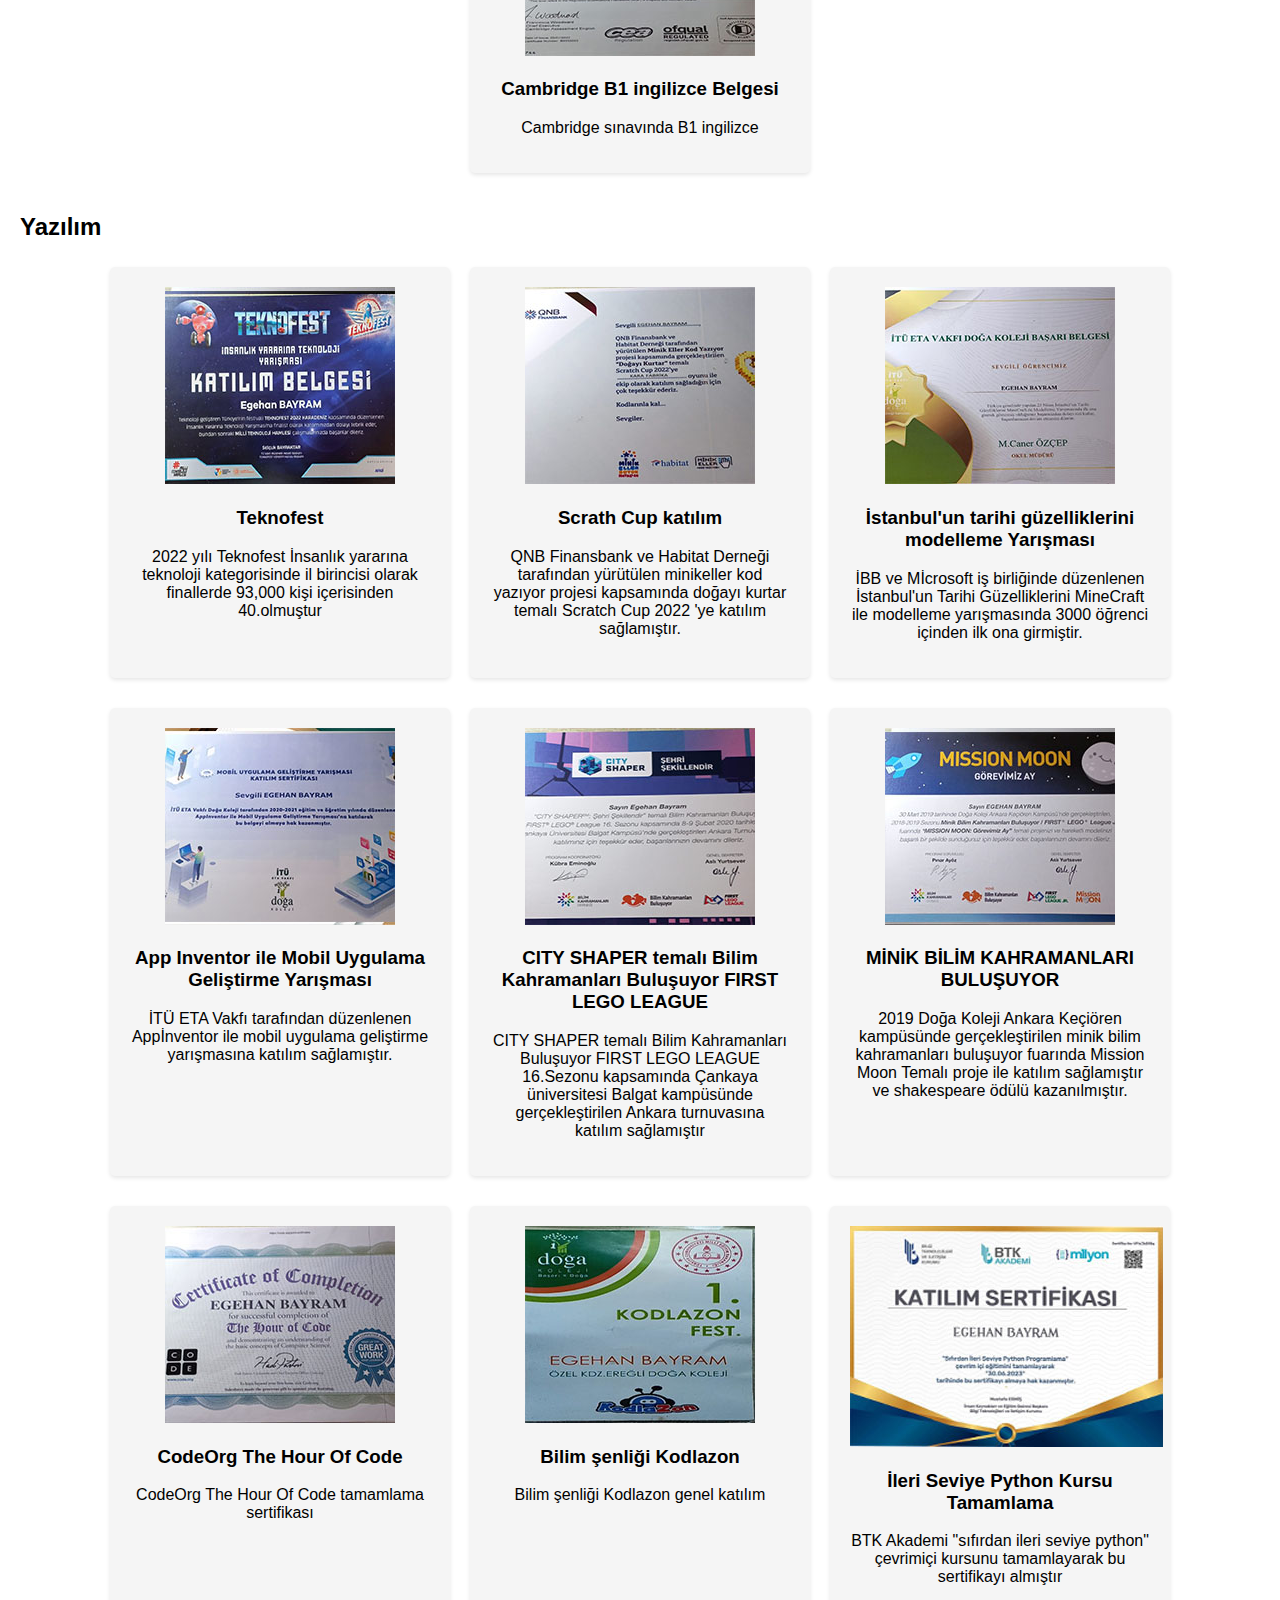
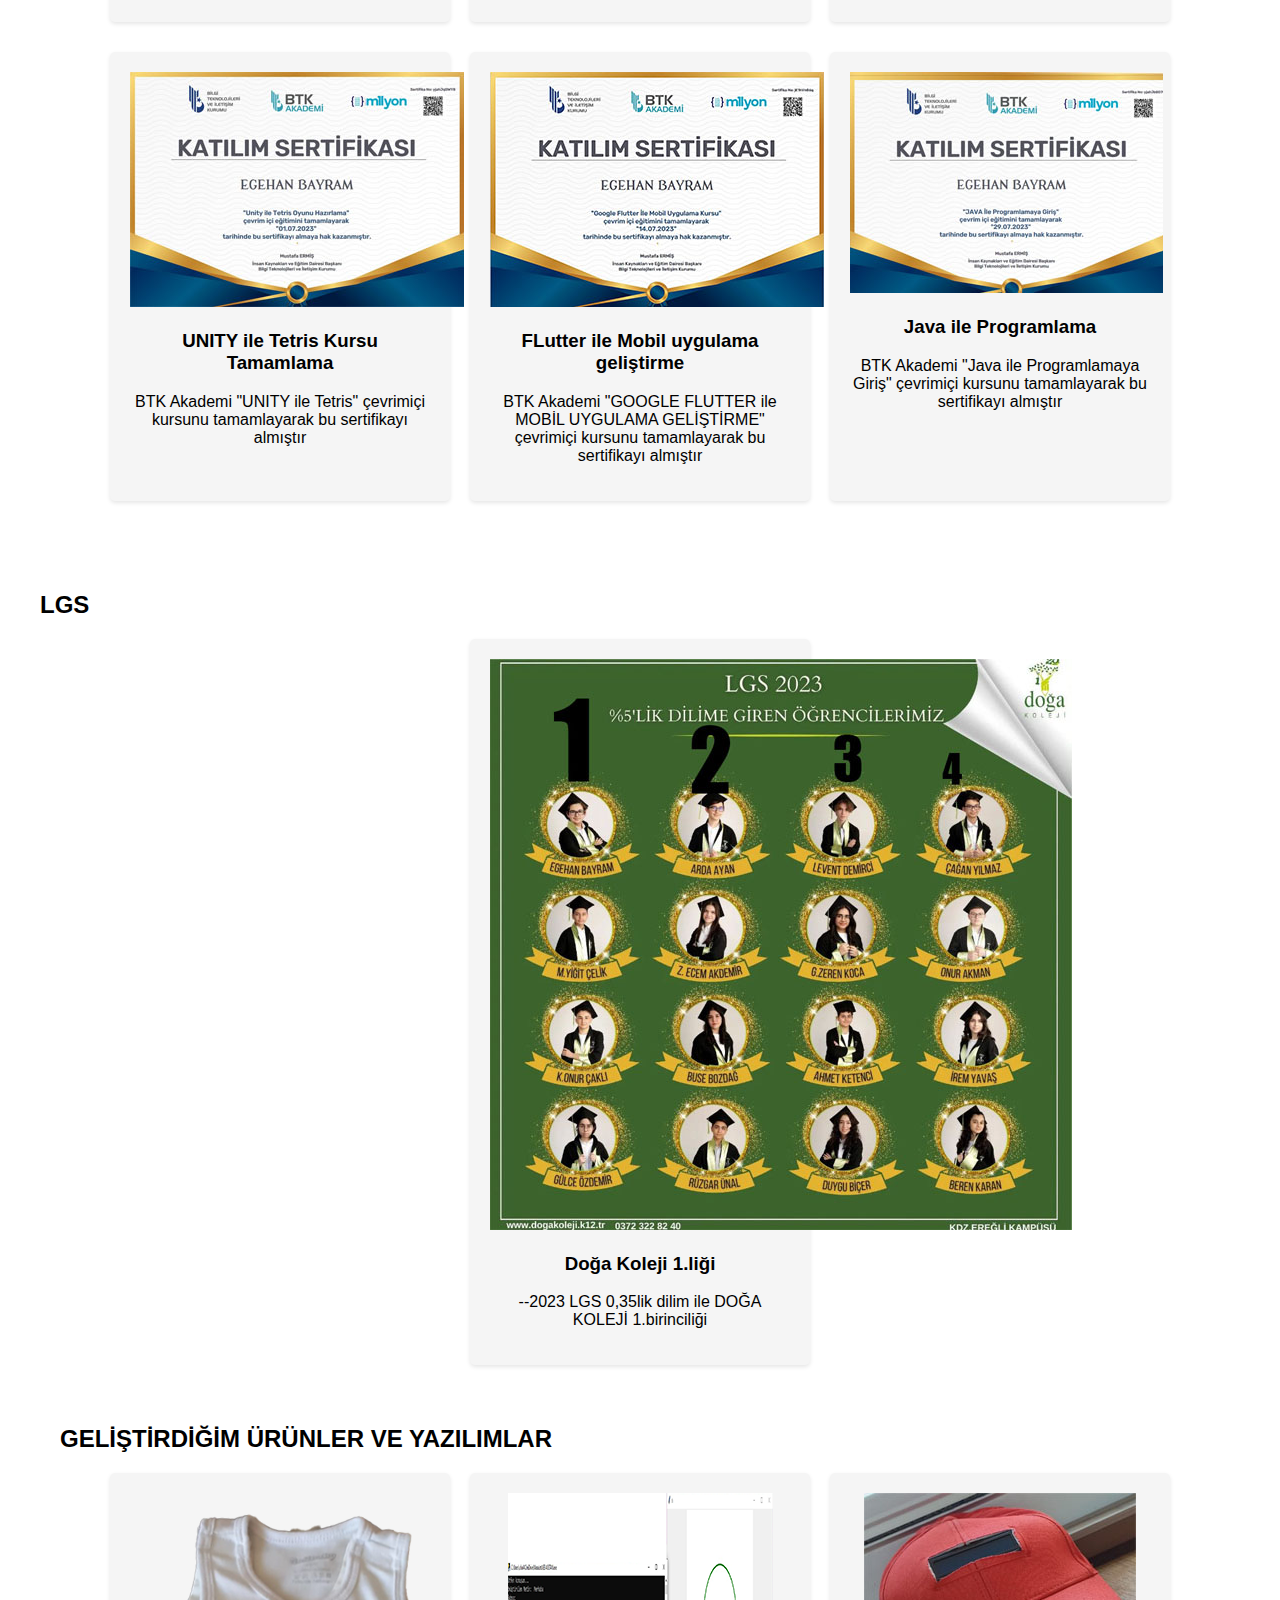
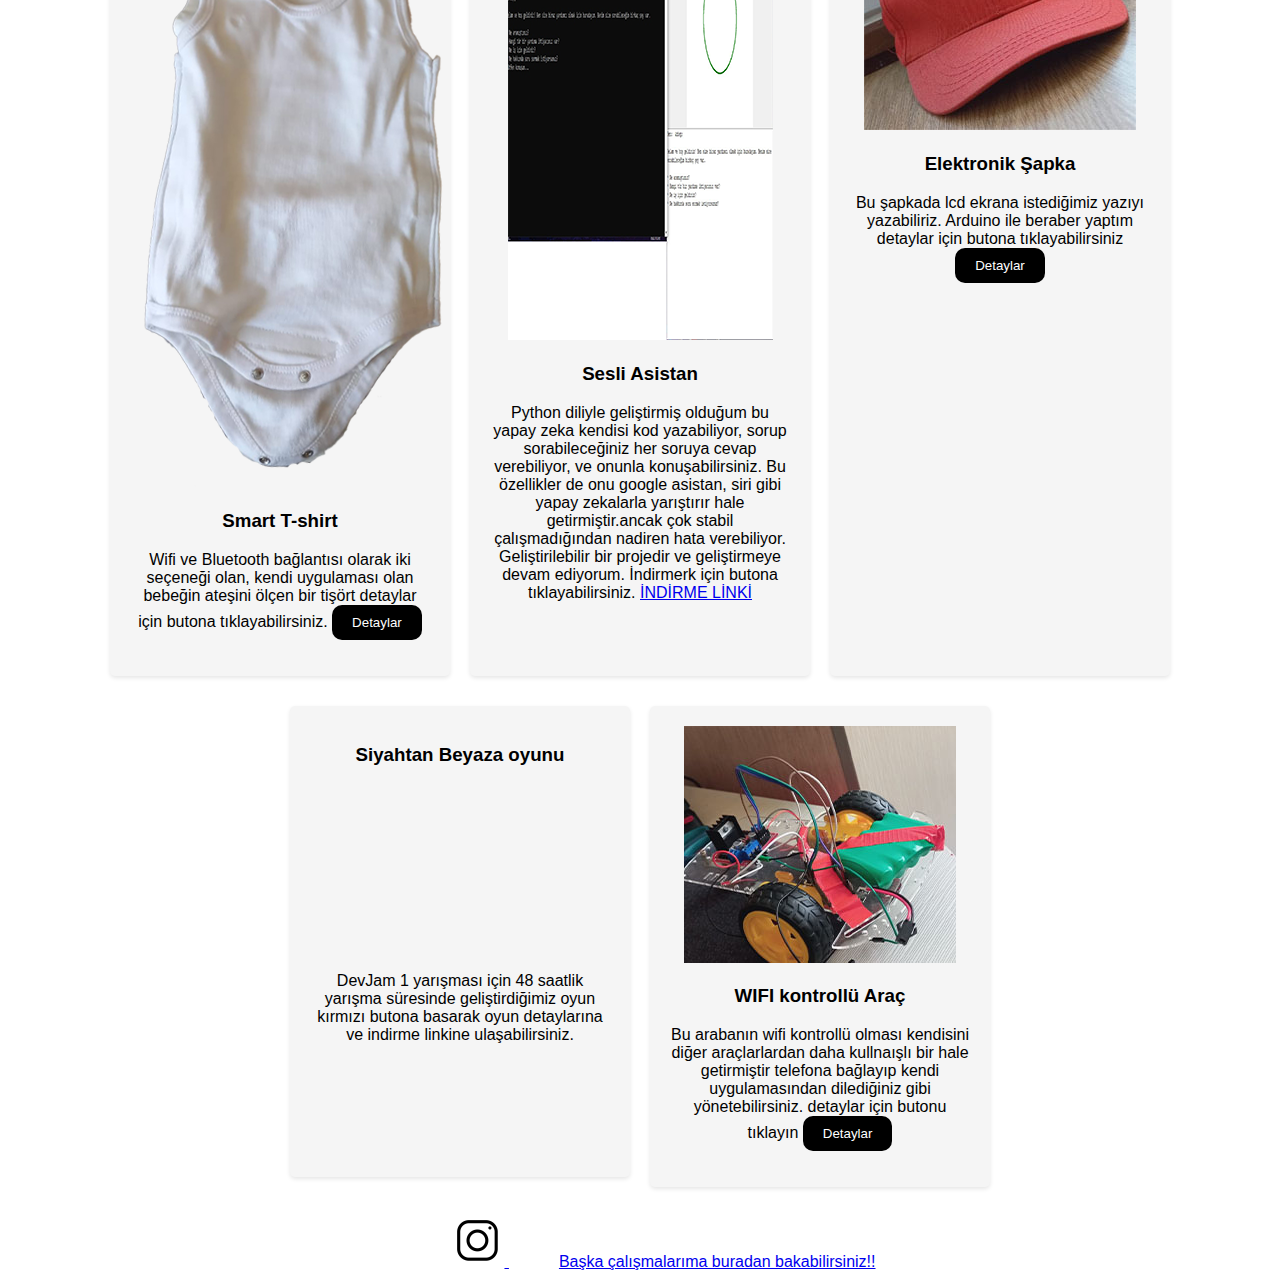
==== commit 0aaeef79: "Update index.html" ====
--- a/index.html
+++ b/index.html
@@ -356,6 +356,20 @@
                 <p>DevJam 1 yarışması için 48 saatlik yarışma süresinde geliştirdiğimiz oyun kırmızı butona basarak oyun detaylarına ve indirme linkine ulaşabilirsiniz. </p>
               </div>
             </li>
+
+                        <li class="achievement">
+              <img class="visible" src="resimler/robot.jpg" alt="WIFI ile yonetilebilen araç">
+              <div class="achievement-details">
+                <h3>WIFI kontrollü Araç</h3>
+                <p>Bu arabanın wifi kontrollü olması kendisini diğer araçlarlardan daha kullnaışlı bir hale getirmiştir telefona bağlayıp kendi uygulamasından dilediğiniz gibi yönetebilirsiniz. detaylar için butonu tıklayın   <button class="animated-button" type="button" onclick="openToPage()" style="border-radius: 10px; background-color: black; color: white;">Detaylar</button>
+
+                  <script>
+                  function openToPage() {
+                      window.location.href = "araba.html";
+                  }
+                  </script></p>
+              </div>
+            </li>
             
             <!-- Diğer matematik başarıları için benzer şekilde devam edebilirsiniz -->
           </ul>
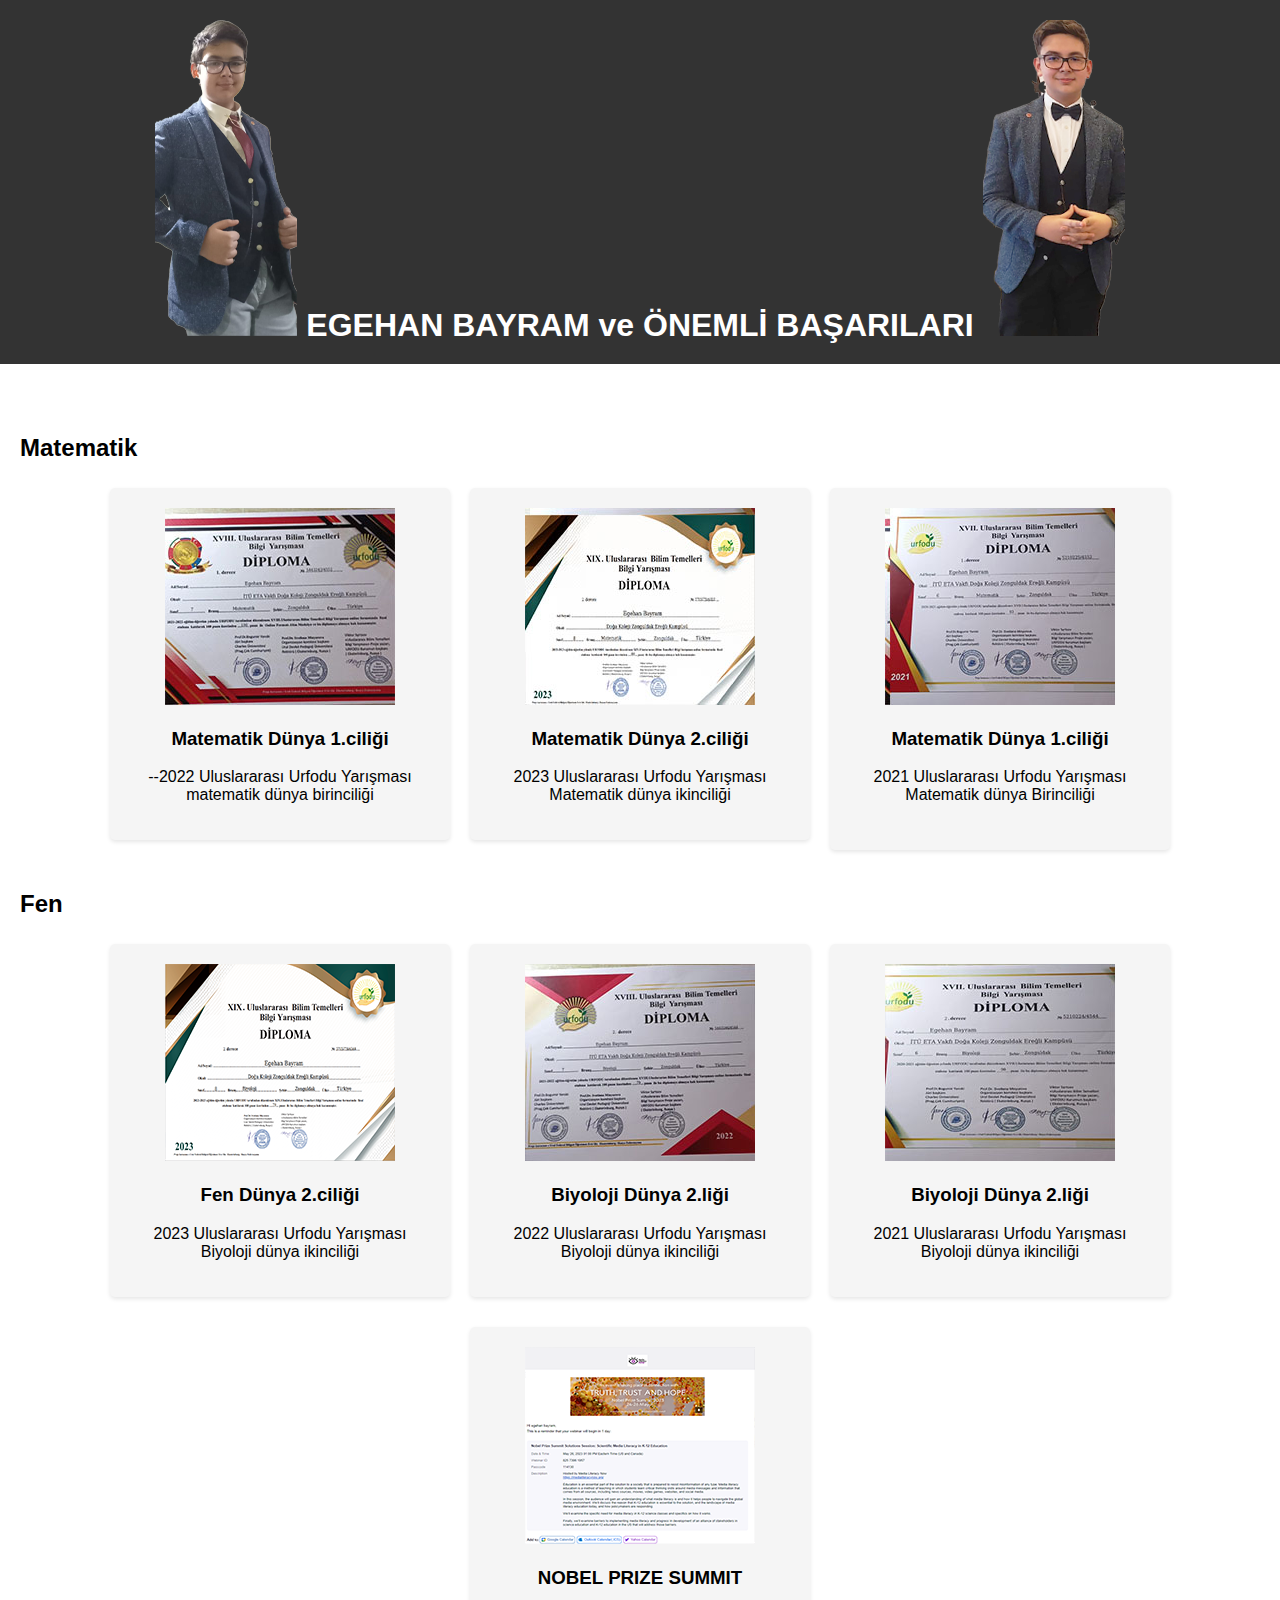
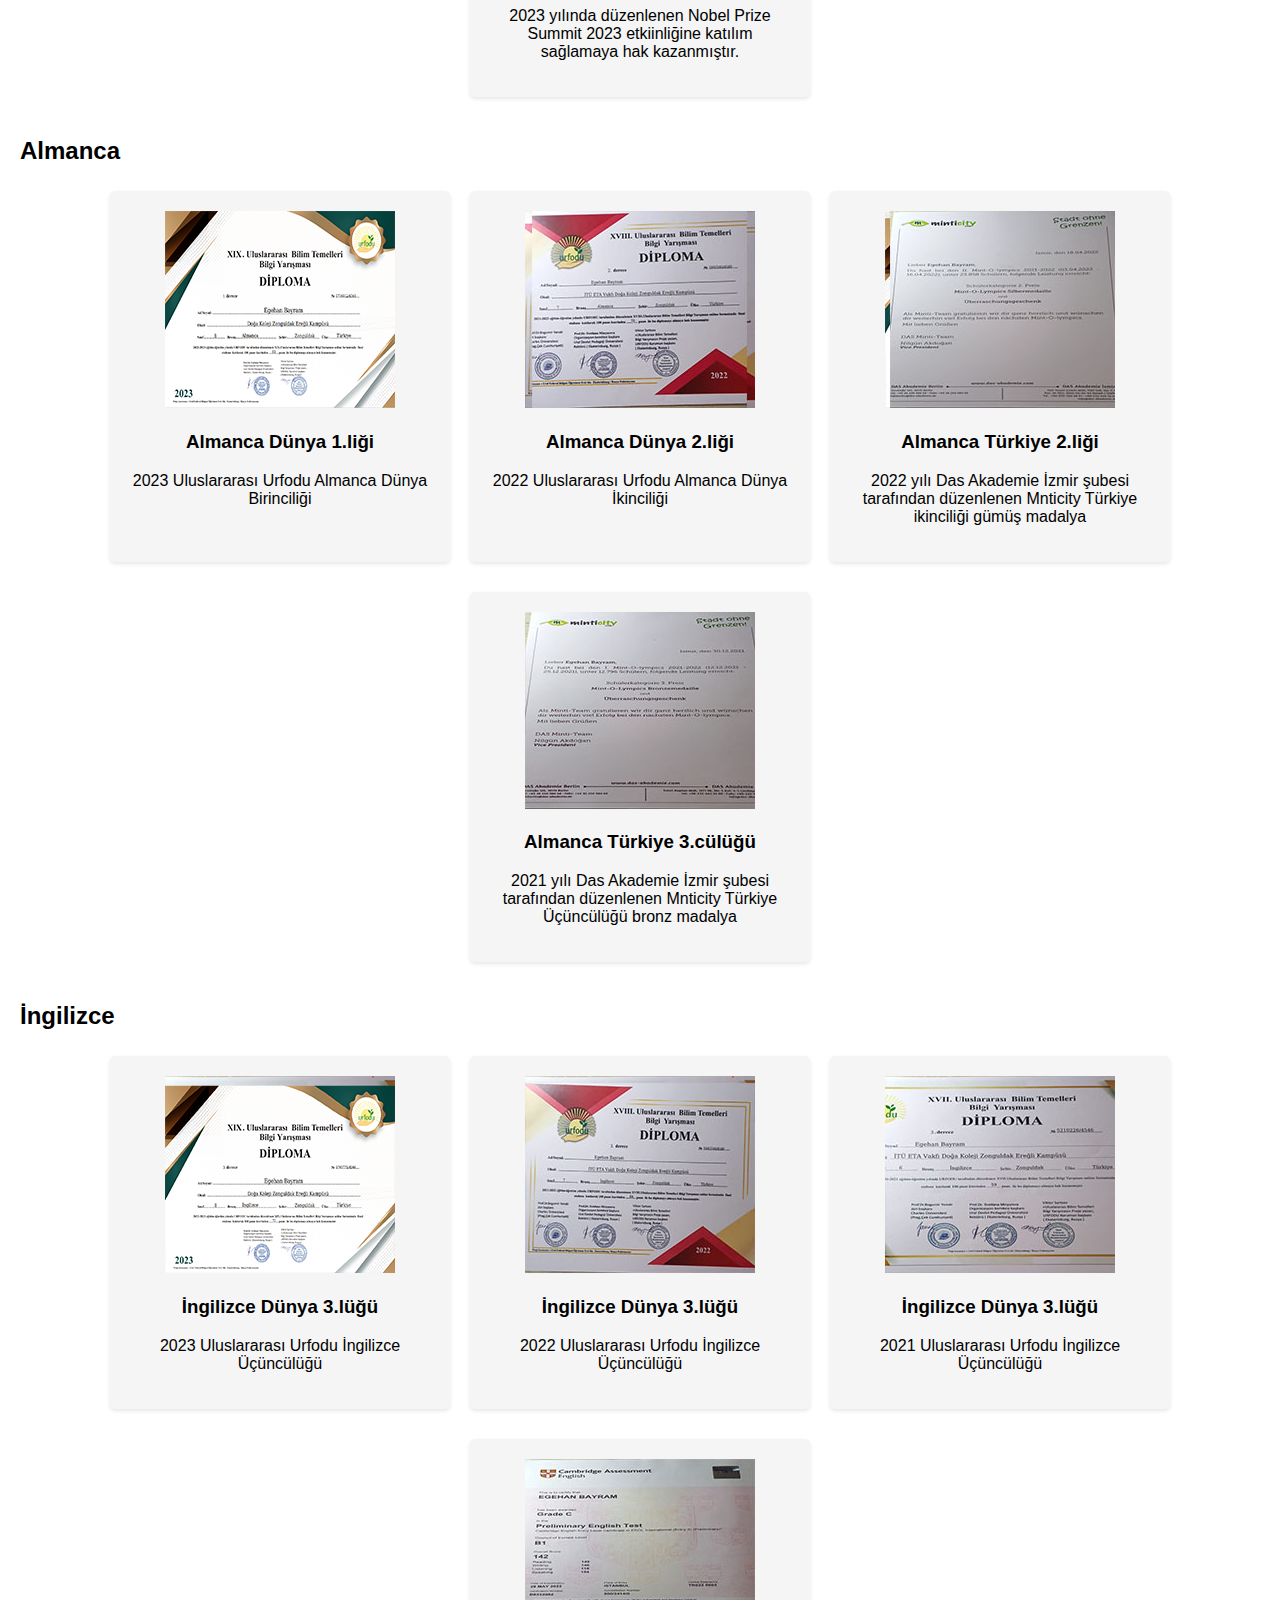
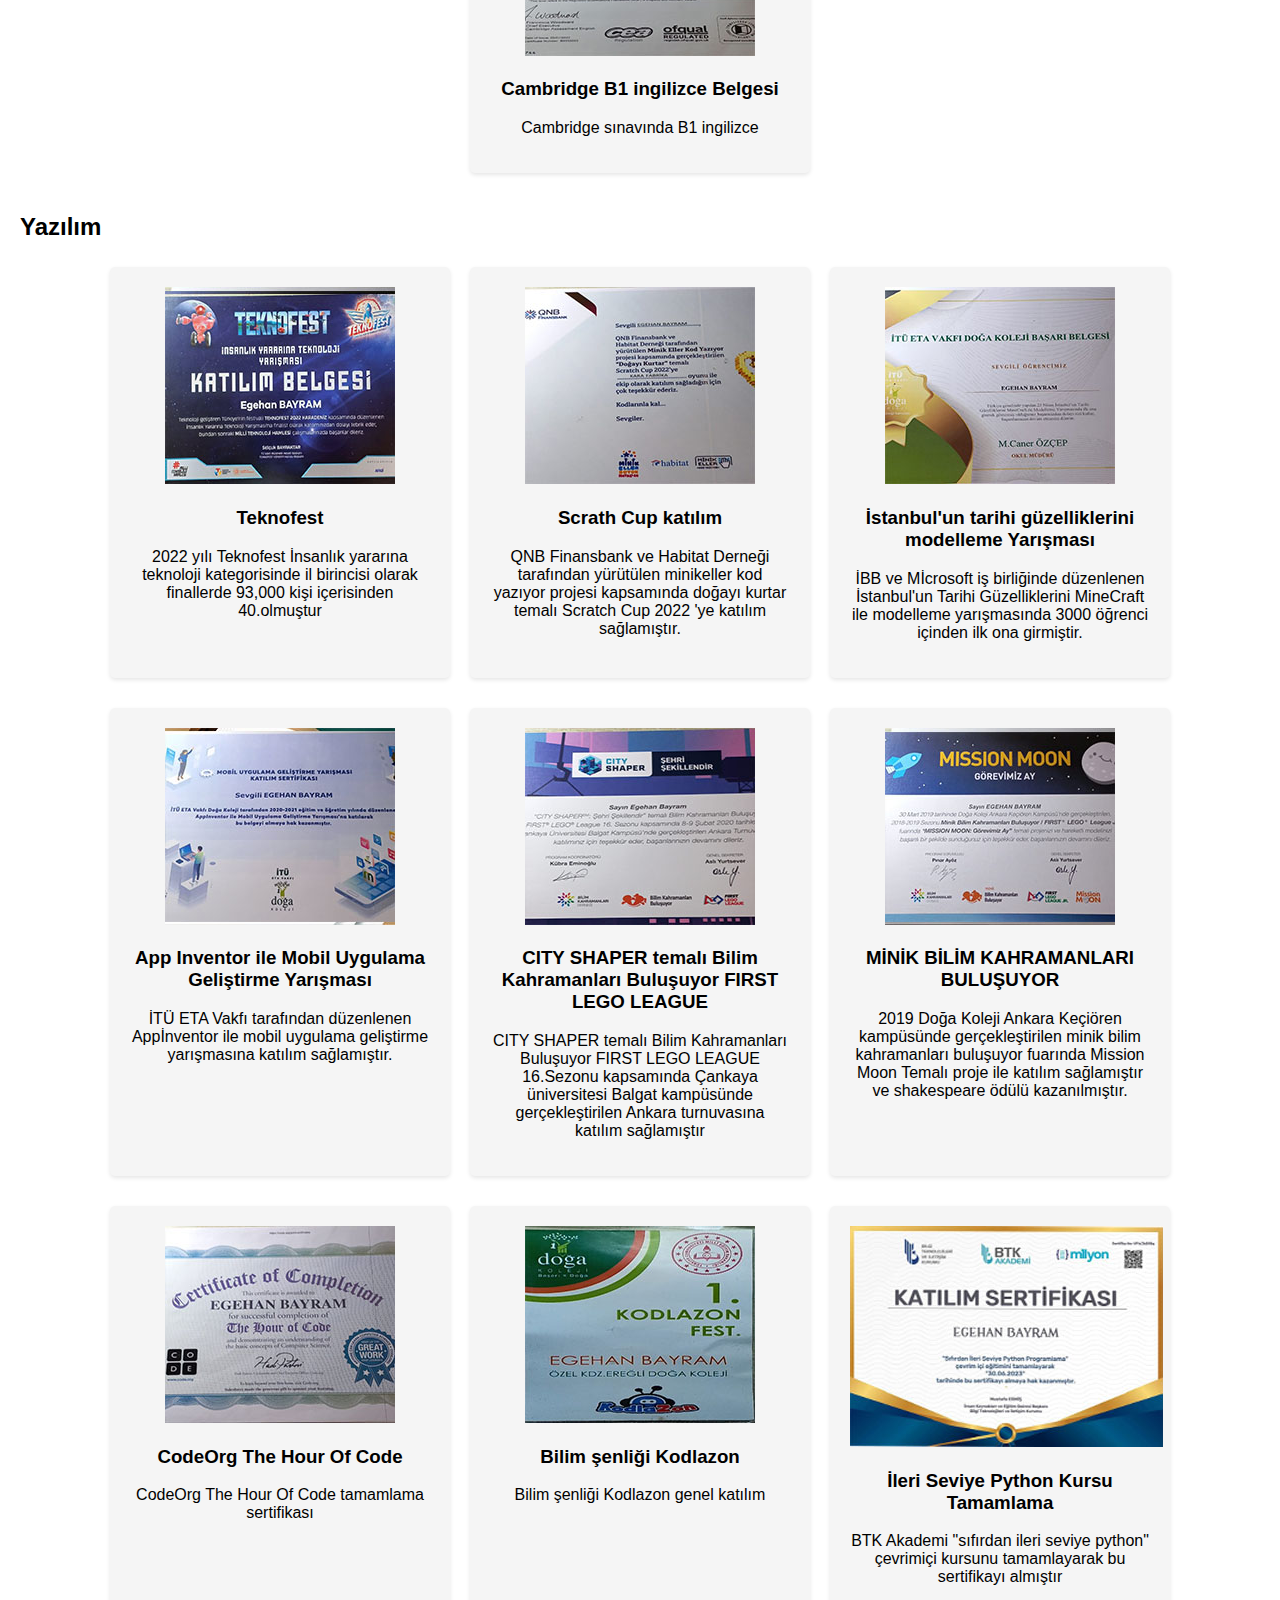
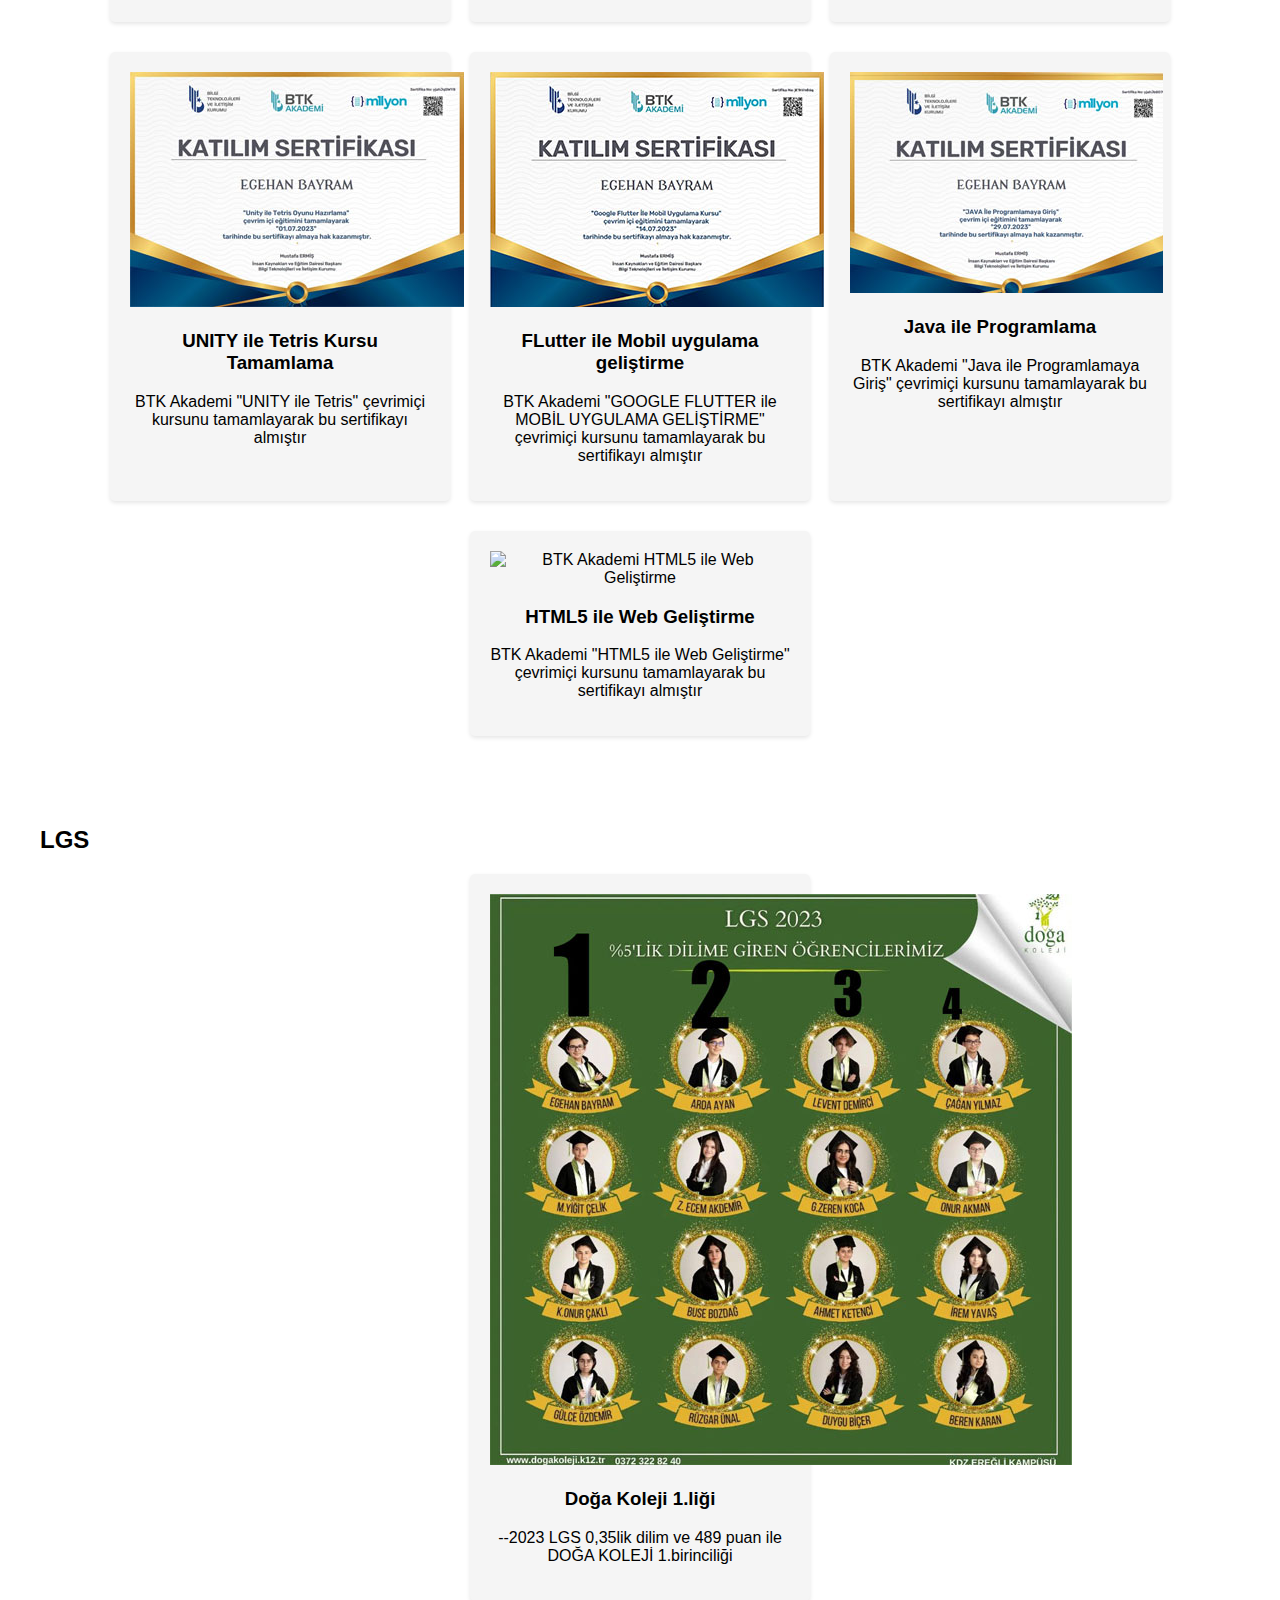
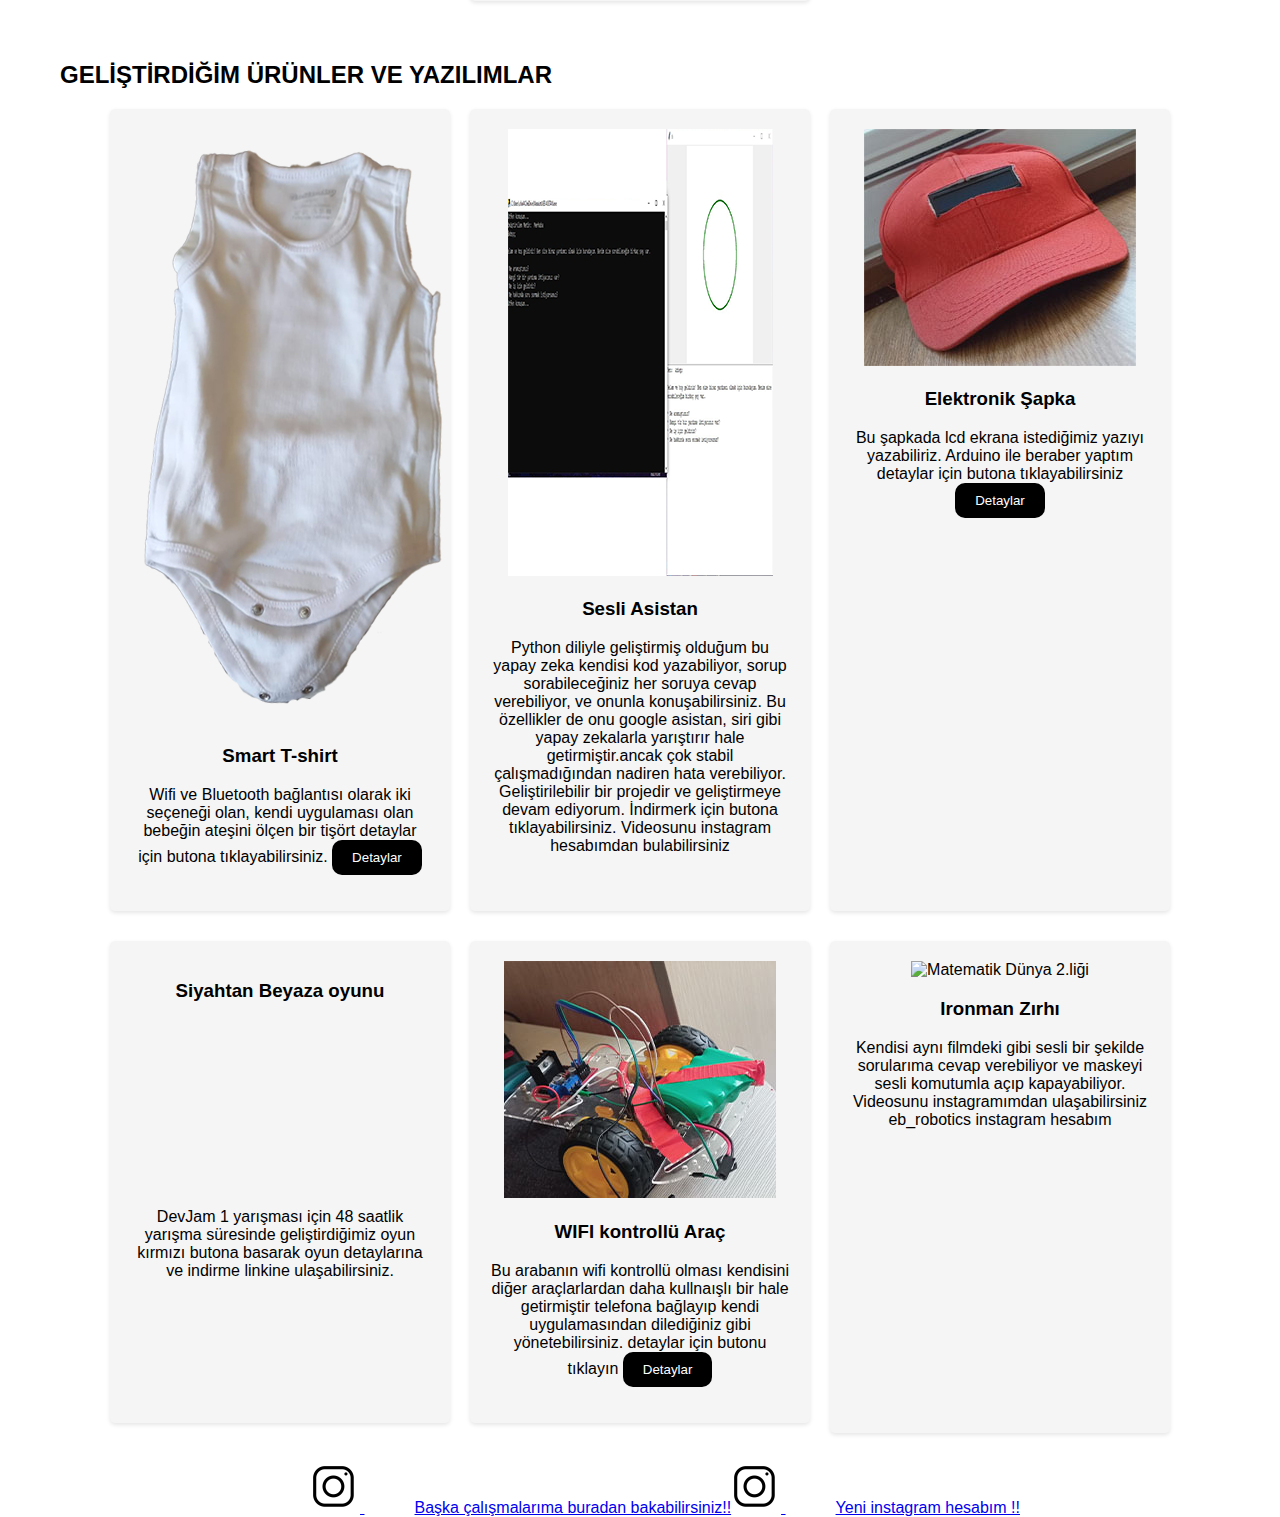
==== commit 04f717b7: "Update index.html" ====
--- a/index.html
+++ b/index.html
@@ -3,6 +3,7 @@
 <head>
   <title>EGEHAN ve BAŞARI</title>
   <link rel="stylesheet" type="text/css" href="styles.css">
+  <link rel="shortcut icon" href="resimler/eb.png"
   <script src="script.js" defer></script>
 </head>
 <body>
@@ -199,24 +200,6 @@
         </li>
 
 
-
-   
-
-
-
-
-
-
-
-
-
-
-
-
-
-
-
-
         <li class="achievement">
           <img class="visible" src="resimler/city shaper.jpg" alt="FIRST LEGO LEAGUE">
           <div class="achievement-details">
@@ -276,12 +259,19 @@
           </div>
         </li>
 
-
-                <li class="achievement">
+        <li class="achievement">
           <img class="visible" src="resimler/java.jpg" alt="BTK Akademi Java ile Programlama Kursu">
           <div class="achievement-details">
             <h3>Java ile Programlama</h3>
             <p>BTK Akademi "Java ile Programlamaya Giriş" çevrimiçi kursunu tamamlayarak bu sertifikayı almıştır</p>
+          </div>
+        </li>
+
+        <li class="achievement">
+          <img class="visible" src="resimler/html5ss.png" alt="BTK Akademi HTML5 ile Web Geliştirme">
+          <div class="achievement-details">
+            <h3>HTML5 ile Web Geliştirme</h3>
+            <p>BTK Akademi "HTML5 ile Web Geliştirme" çevrimiçi kursunu tamamlayarak bu sertifikayı almıştır</p>
           </div>
         </li>
 
@@ -295,9 +285,10 @@
             <img class="visible" src="resimler/pompalamasyon.jpg" alt="0,35lik dilim ile  Doğa Koleji 1.liği">
             <div class="achievement-details">
               <h3>Doğa Koleji 1.liği</h3>
-              <p>--2023 LGS 0,35lik dilim ile DOĞA KOLEJİ 1.birinciliği</p>
+              <p>--2023 LGS 0,35lik dilim ve 489 puan ile DOĞA KOLEJİ 1.birinciliği</p>
             </div>
           </li>
+
 
     
   
@@ -331,7 +322,7 @@
               <img class="visible" src="resimler/yapay zeka.png" alt="Matematik Dünya 2.liği">
               <div class="achievement-details">
                 <h3>Sesli Asistan</h3>
-                <p>Python diliyle geliştirmiş olduğum bu yapay zeka kendisi kod yazabiliyor, sorup sorabileceğiniz her soruya cevap verebiliyor, ve onunla konuşabilirsiniz. Bu özellikler de onu google asistan, siri gibi yapay zekalarla yarıştırır hale getirmiştir.ancak çok stabil çalışmadığından nadiren hata verebiliyor. Geliştirilebilir bir projedir ve geliştirmeye devam ediyorum. İndirmerk için butona tıklayabilirsiniz.   <a class="button" href="https://www.mediafire.com/file/5s7e0c6hqmrkpt6/EB_AS%25C4%25B0STAN.exe/file">İNDİRME LİNKİ</a>                      </p>
+                <p>Python diliyle geliştirmiş olduğum bu yapay zeka kendisi kod yazabiliyor, sorup sorabileceğiniz her soruya cevap verebiliyor, ve onunla konuşabilirsiniz. Bu özellikler de onu google asistan, siri gibi yapay zekalarla yarıştırır hale getirmiştir.ancak çok stabil çalışmadığından nadiren hata verebiliyor. Geliştirilebilir bir projedir ve geliştirmeye devam ediyorum. İndirmerk için butona tıklayabilirsiniz. Videosunu instagram hesabımdan bulabilirsiniz                      </p>
               </div>
             </li>
     
@@ -339,13 +330,14 @@
               <img class="visible" src="resimler/sapka ana.jpg" alt="Elektronik Şapka">
               <div class="achievement-details">
                 <h3>Elektronik Şapka</h3>
-                <p>Bu şapkada lcd ekrana istediğimiz yazıyı yazabiliriz. Arduino ile beraber yaptım detaylar için butona tıklayabilirsiniz <button class="animated-button" type="button" onclick="openToPage()" style="border-radius: 10px; background-color: black; color: white;">Detaylar</button>
+                <p>Bu şapkada lcd ekrana istediğimiz yazıyı yazabiliriz. Arduino ile beraber yaptım detaylar için butona tıklayabilirsiniz <button class="animated-button" type="button" onclick="egehan()" style="border-radius: 10px; background-color: black; color: white;">Detaylar</button>
 
                   <script>
-                  function openToPage() {
+                    function egehan() {
                       window.location.href = "sapka.html";
-                  }
-                  </script></p>
+                    }
+                  </script>
+                  </p>
               </div>
             </li>
             <li class="achievement">
@@ -357,7 +349,9 @@
               </div>
             </li>
 
-                        <li class="achievement">
+
+
+            <li class="achievement">
               <img class="visible" src="resimler/robot.jpg" alt="WIFI ile yonetilebilen araç">
               <div class="achievement-details">
                 <h3>WIFI kontrollü Araç</h3>
@@ -370,6 +364,14 @@
                   </script></p>
               </div>
             </li>
+
+            <li class="achievement">
+              <img class="visible" src="resimler/ıronman.png" alt="Matematik Dünya 2.liği">
+              <div class="achievement-details">
+                <h3>Ironman Zırhı</h3>
+                <p> Kendisi aynı filmdeki gibi sesli bir şekilde sorularıma cevap verebiliyor ve maskeyi sesli komutumla açıp kapayabiliyor. Videosunu instagramımdan ulaşabilirsiniz eb_robotics instagram hesabım</p>
+              </div>
+            </li>
             
             <!-- Diğer matematik başarıları için benzer şekilde devam edebilirsiniz -->
           </ul>
@@ -386,8 +388,17 @@
 
   <div class="social-link">
     <a href="https://www.instagram.com/egehan.bayram.94/">
+      
       <input type="image" src="resimler/logo-ig-instagram-icon-download-icons-12.png" value="submit" width="50px">
       <span class="link-text">Başka çalışmalarıma buradan bakabilirsiniz!!</span>
+    </a>
+  </div>
+
+  <div class="social-links">
+    <a href="https://www.instagram.com/eb_robotics/">
+      
+      <input type="image" src="resimler/logo-ig-instagram-icon-download-icons-12.png" value="submit" width="50px">
+      <span class="link-text">Yeni instagram hesabım !! </span>
     </a>
   </div>
   
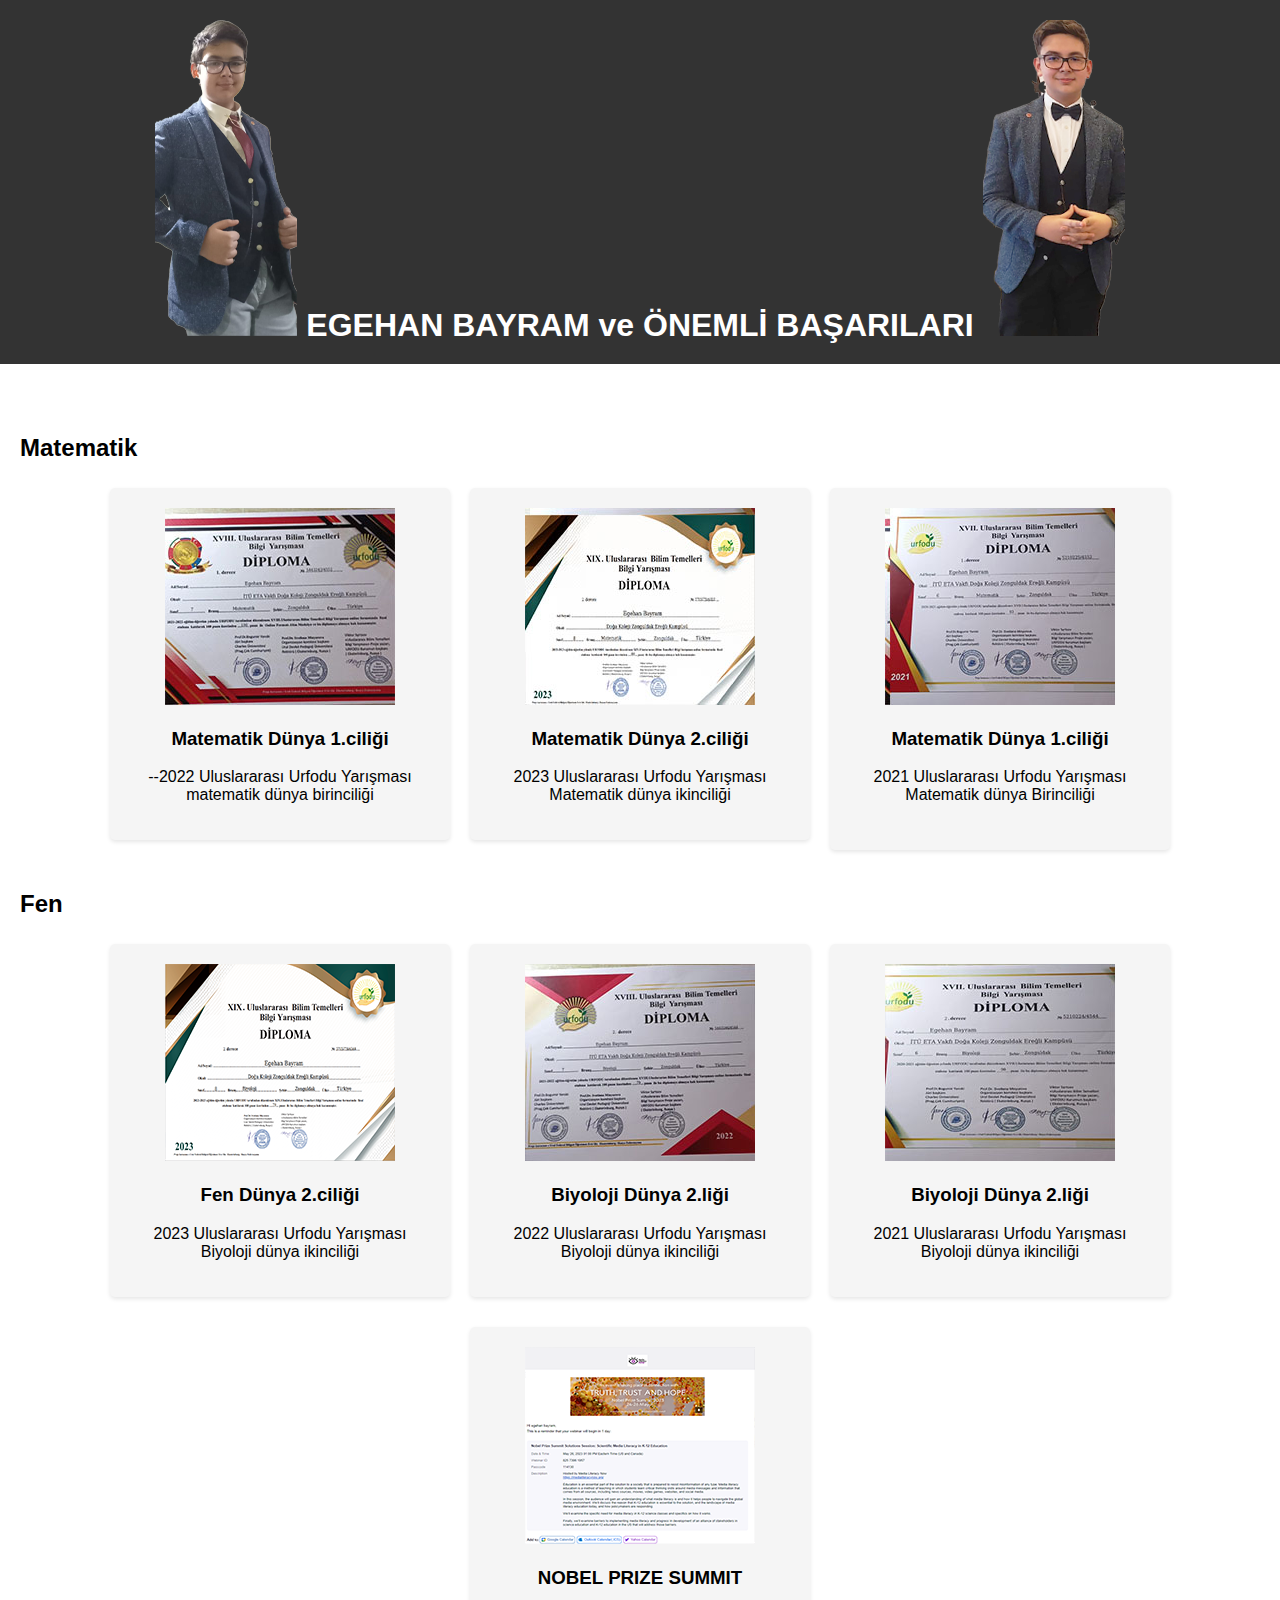
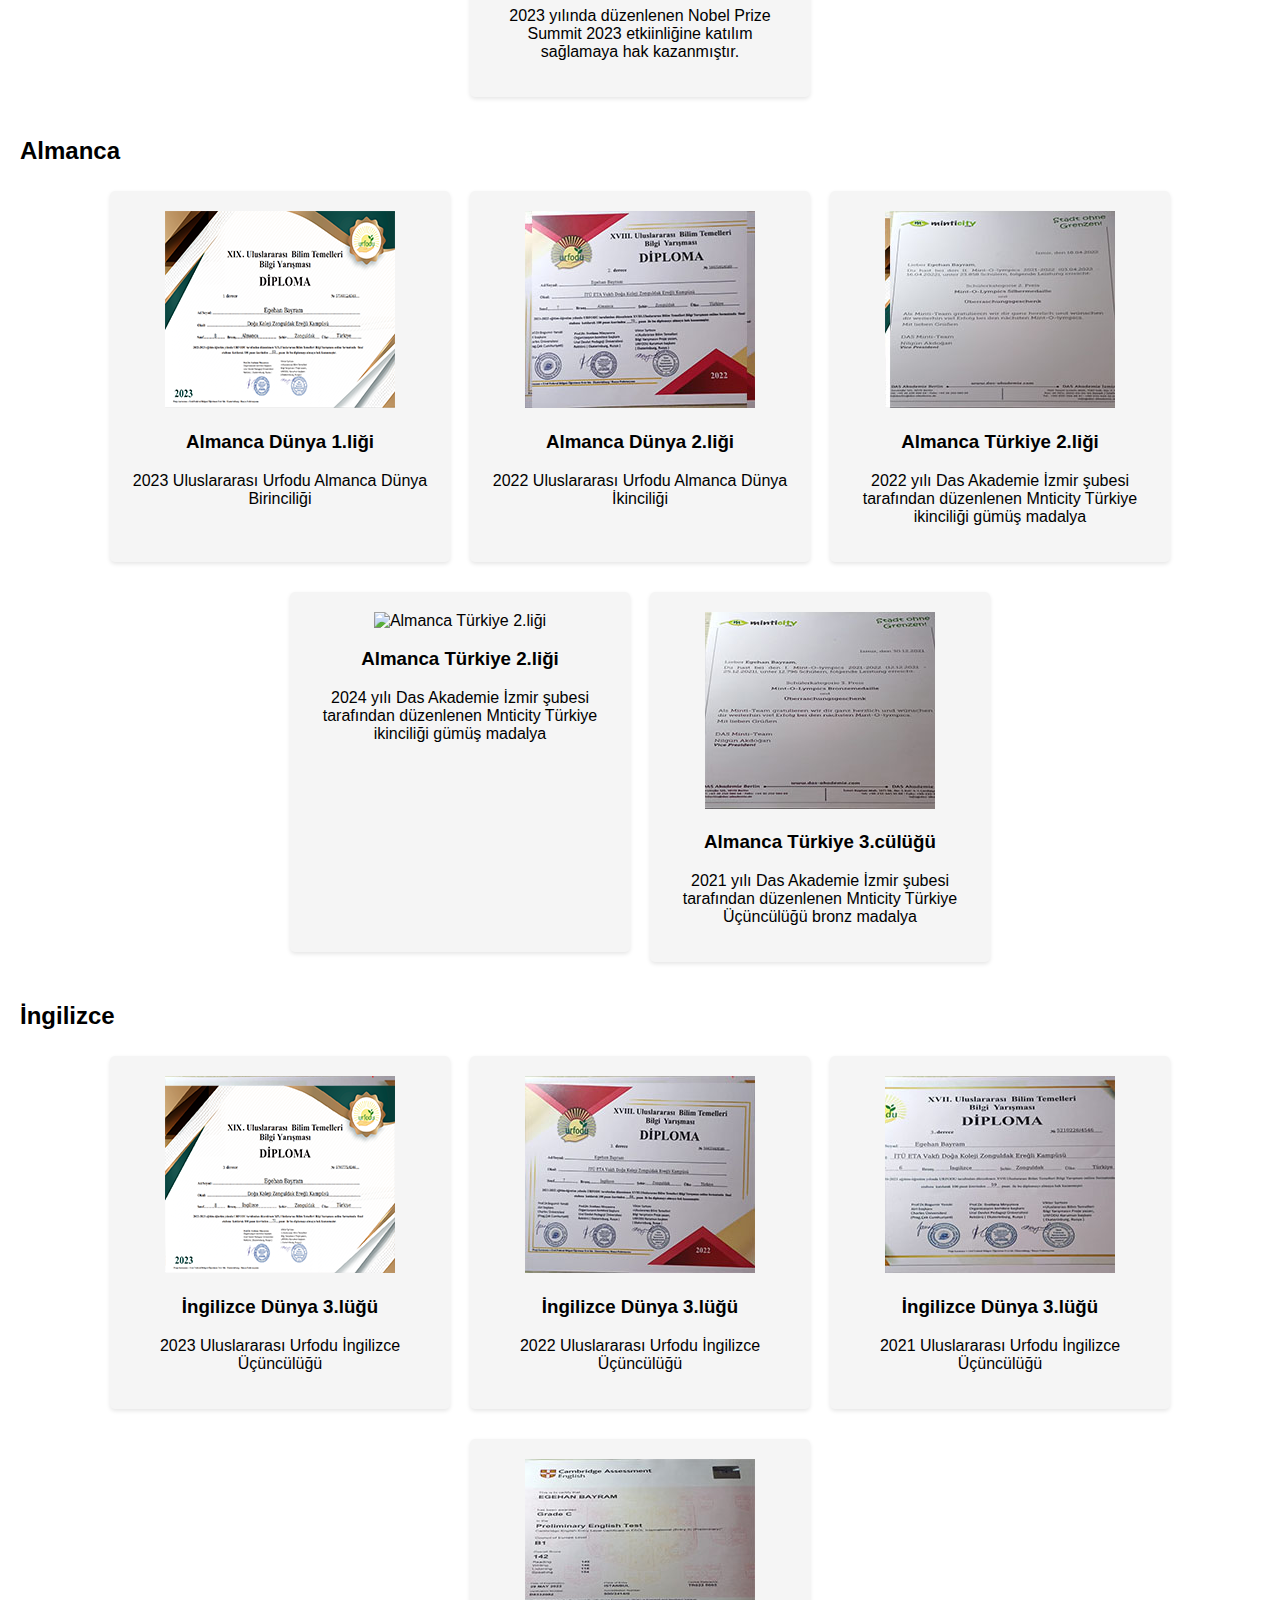
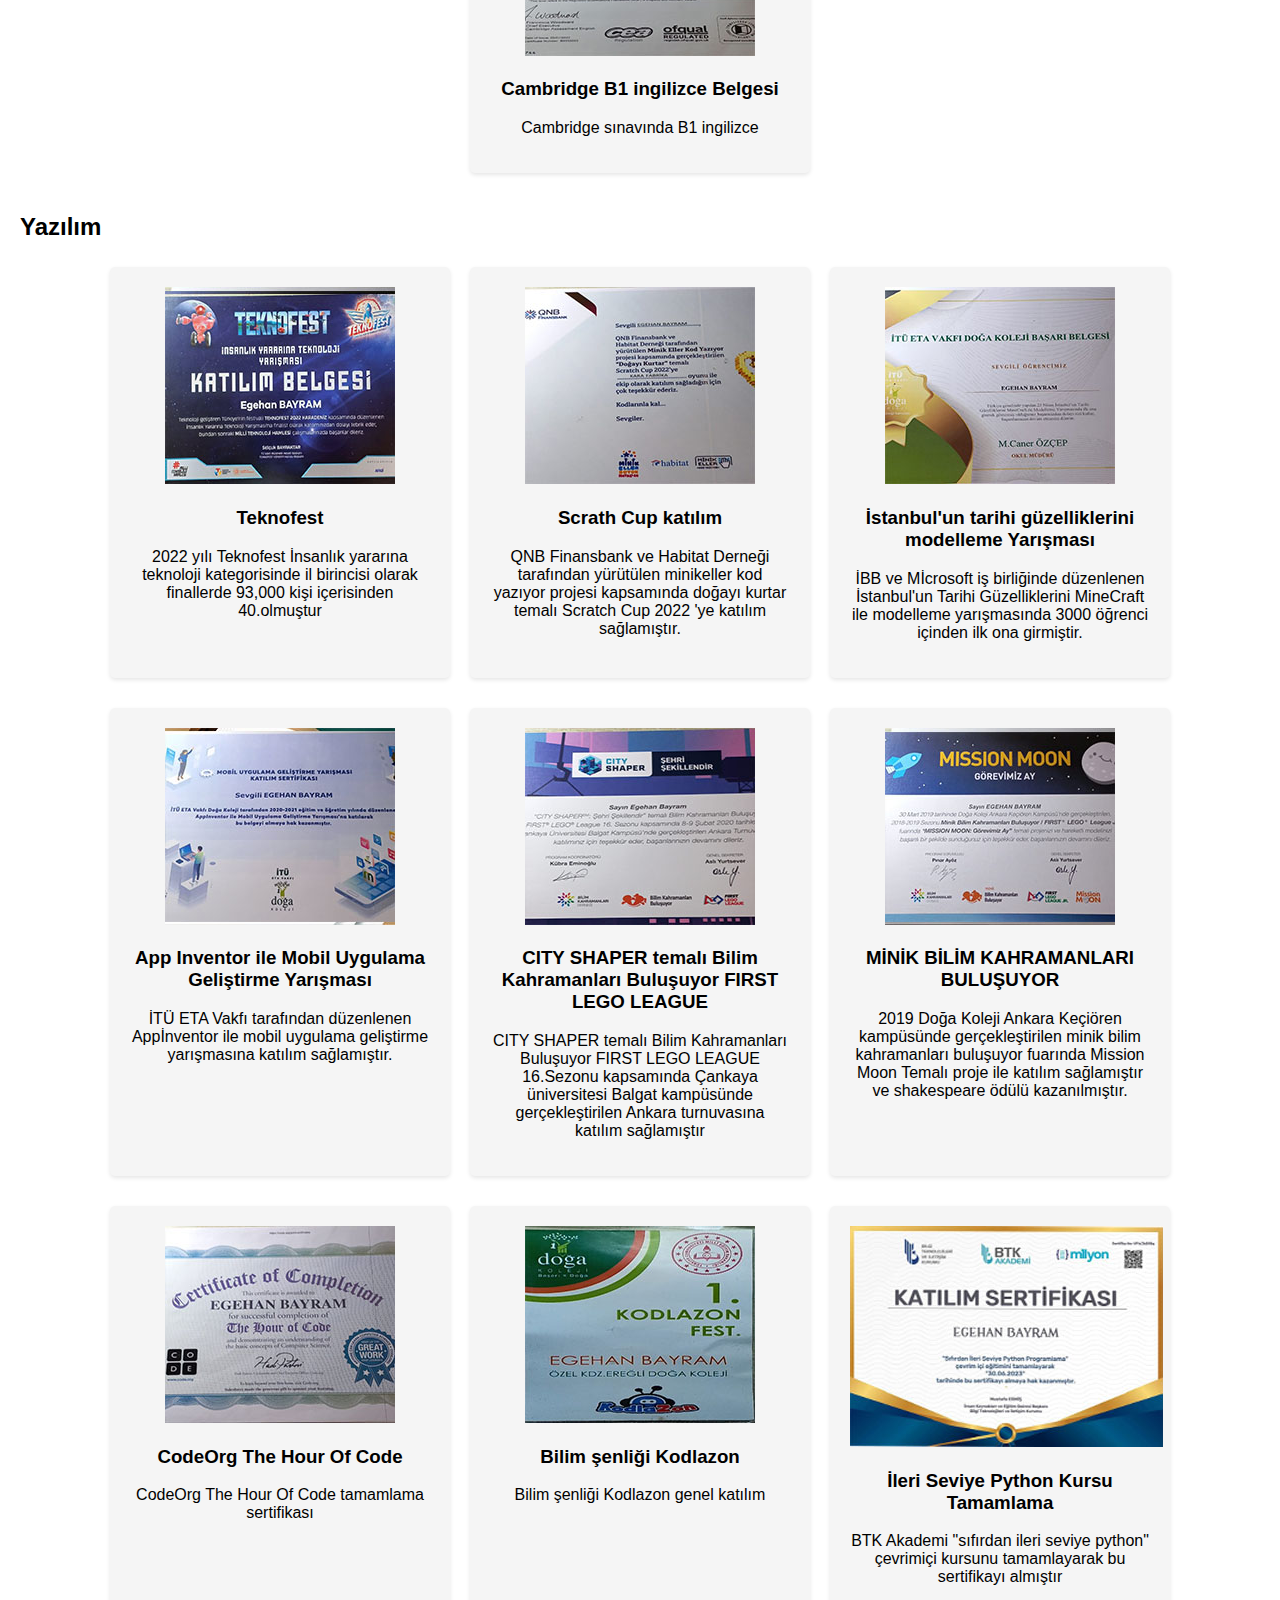
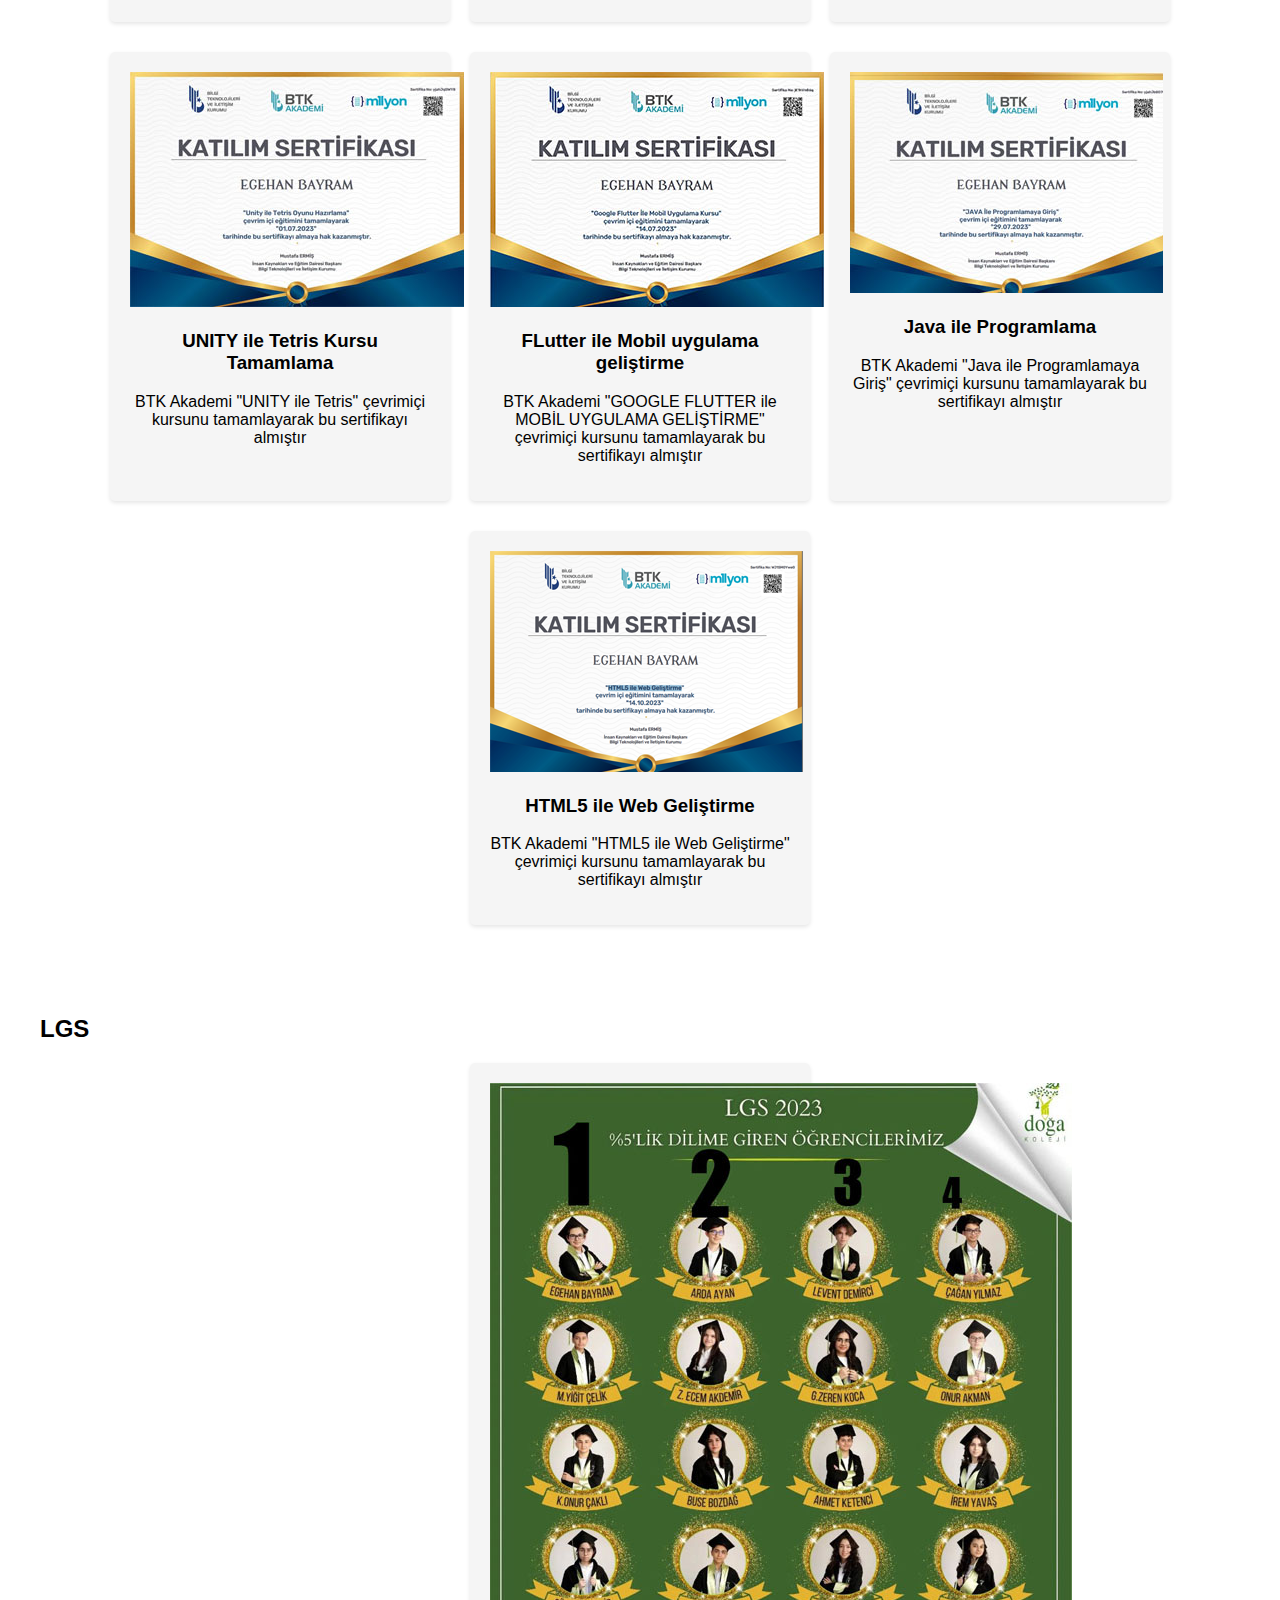
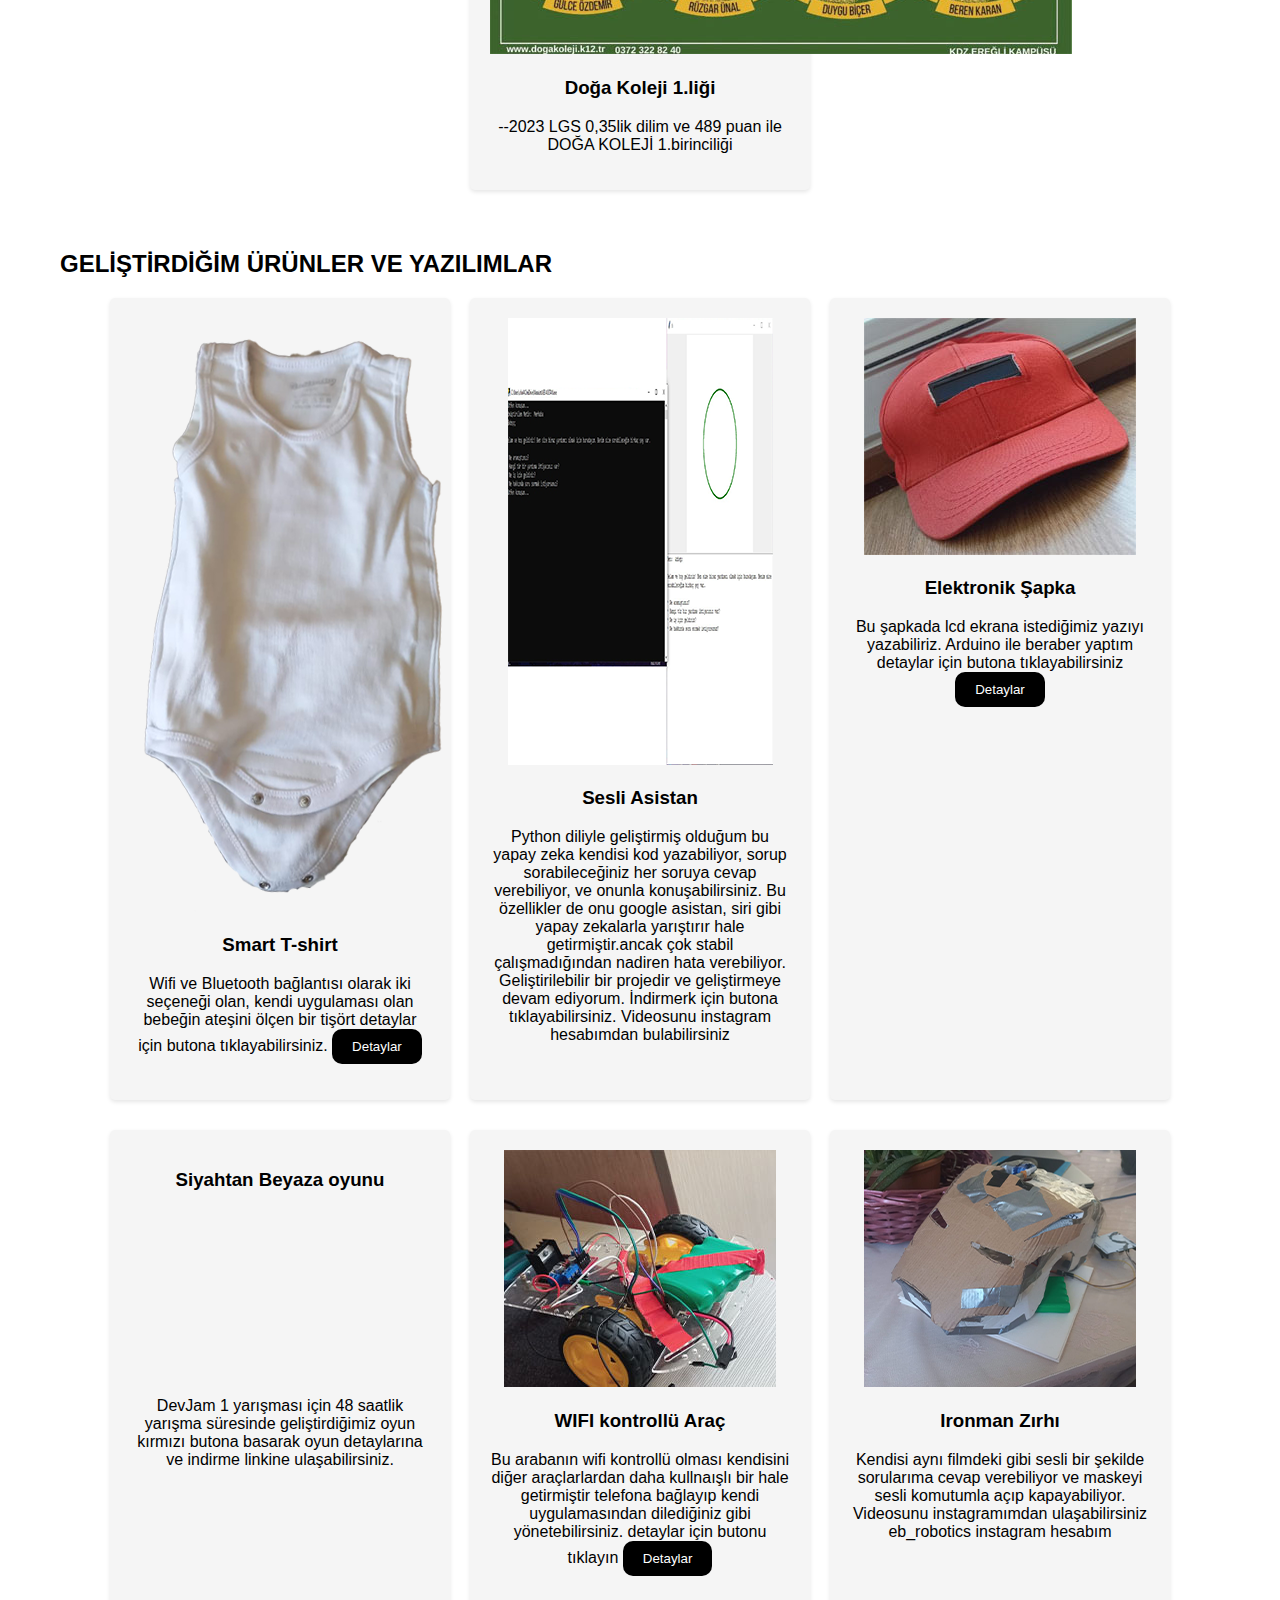
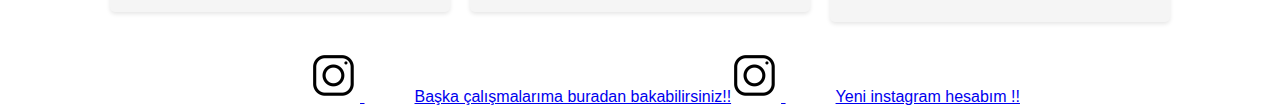
==== commit b4e60316: "Update index.html" ====
--- a/index.html
+++ b/index.html
@@ -110,6 +110,14 @@
         </li>
 
         <li class="achievement">
+          <img class="visible" src="resimler/minticity 2024.png" alt="Almanca Türkiye 2.liği">
+          <div class="achievement-details">
+            <h3>Almanca Türkiye 2.liği</h3>
+            <p>2024 yılı Das Akademie İzmir şubesi tarafından düzenlenen Mnticity Türkiye ikinciliği gümüş madalya</p>
+          </div>
+        </li>
+
+        <li class="achievement">
           <img class="visible" src="resimler/minticity 3.jpg" alt="Almanca Türkiye 3.lüğü">
           <div class="achievement-details">
             <h3>Almanca Türkiye 3.cülüğü</h3>
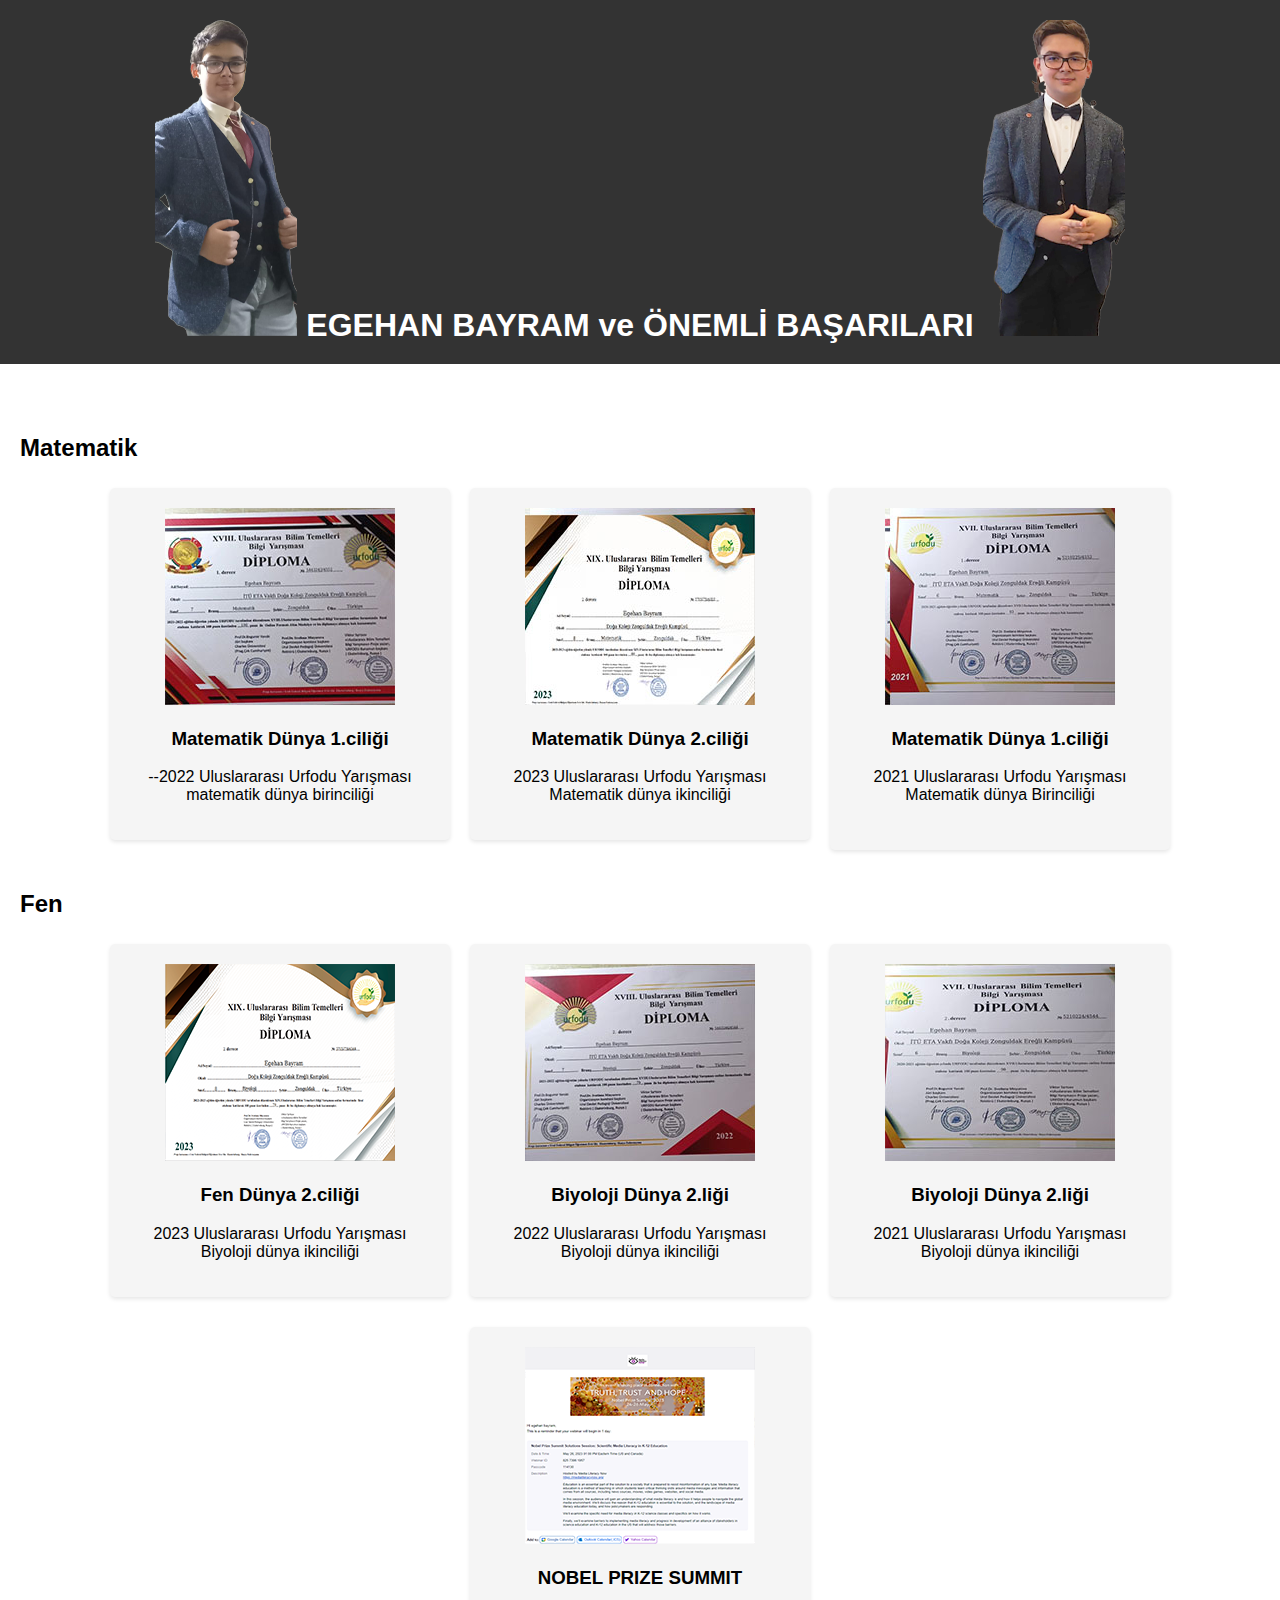
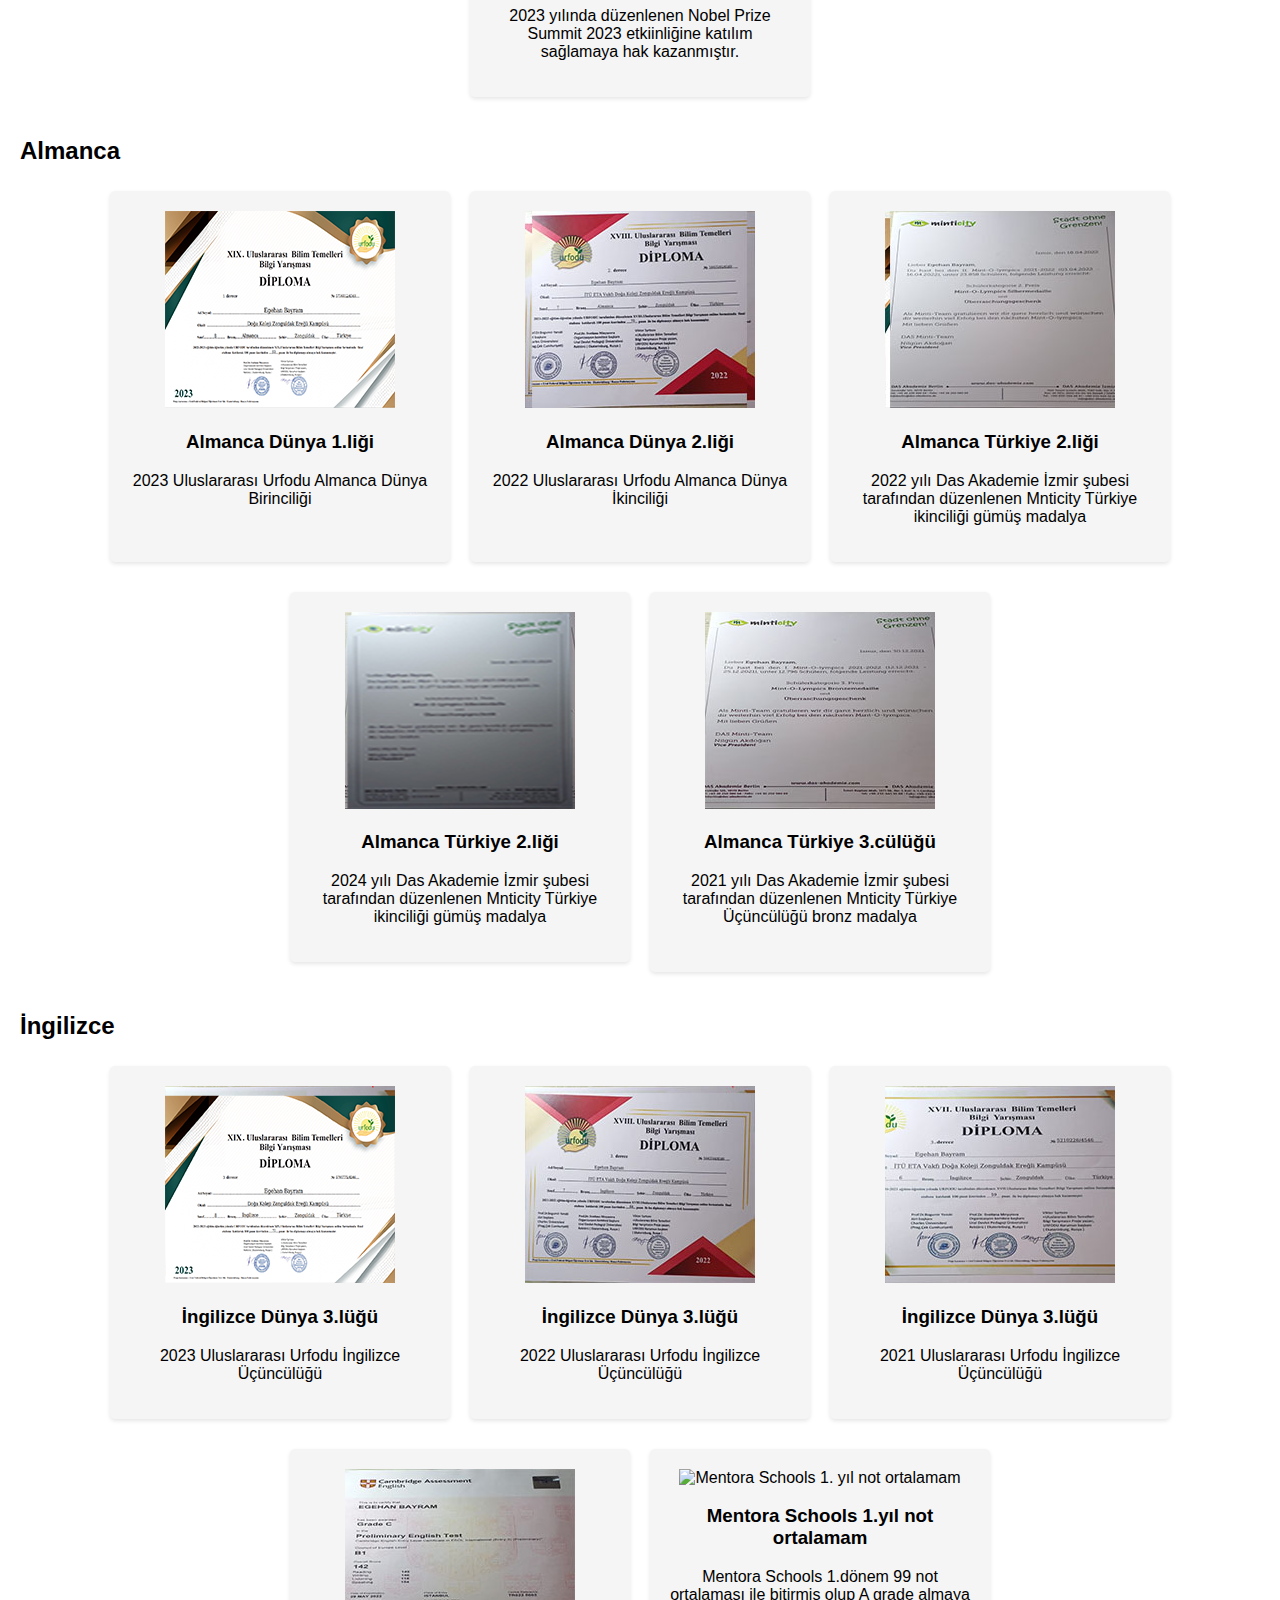
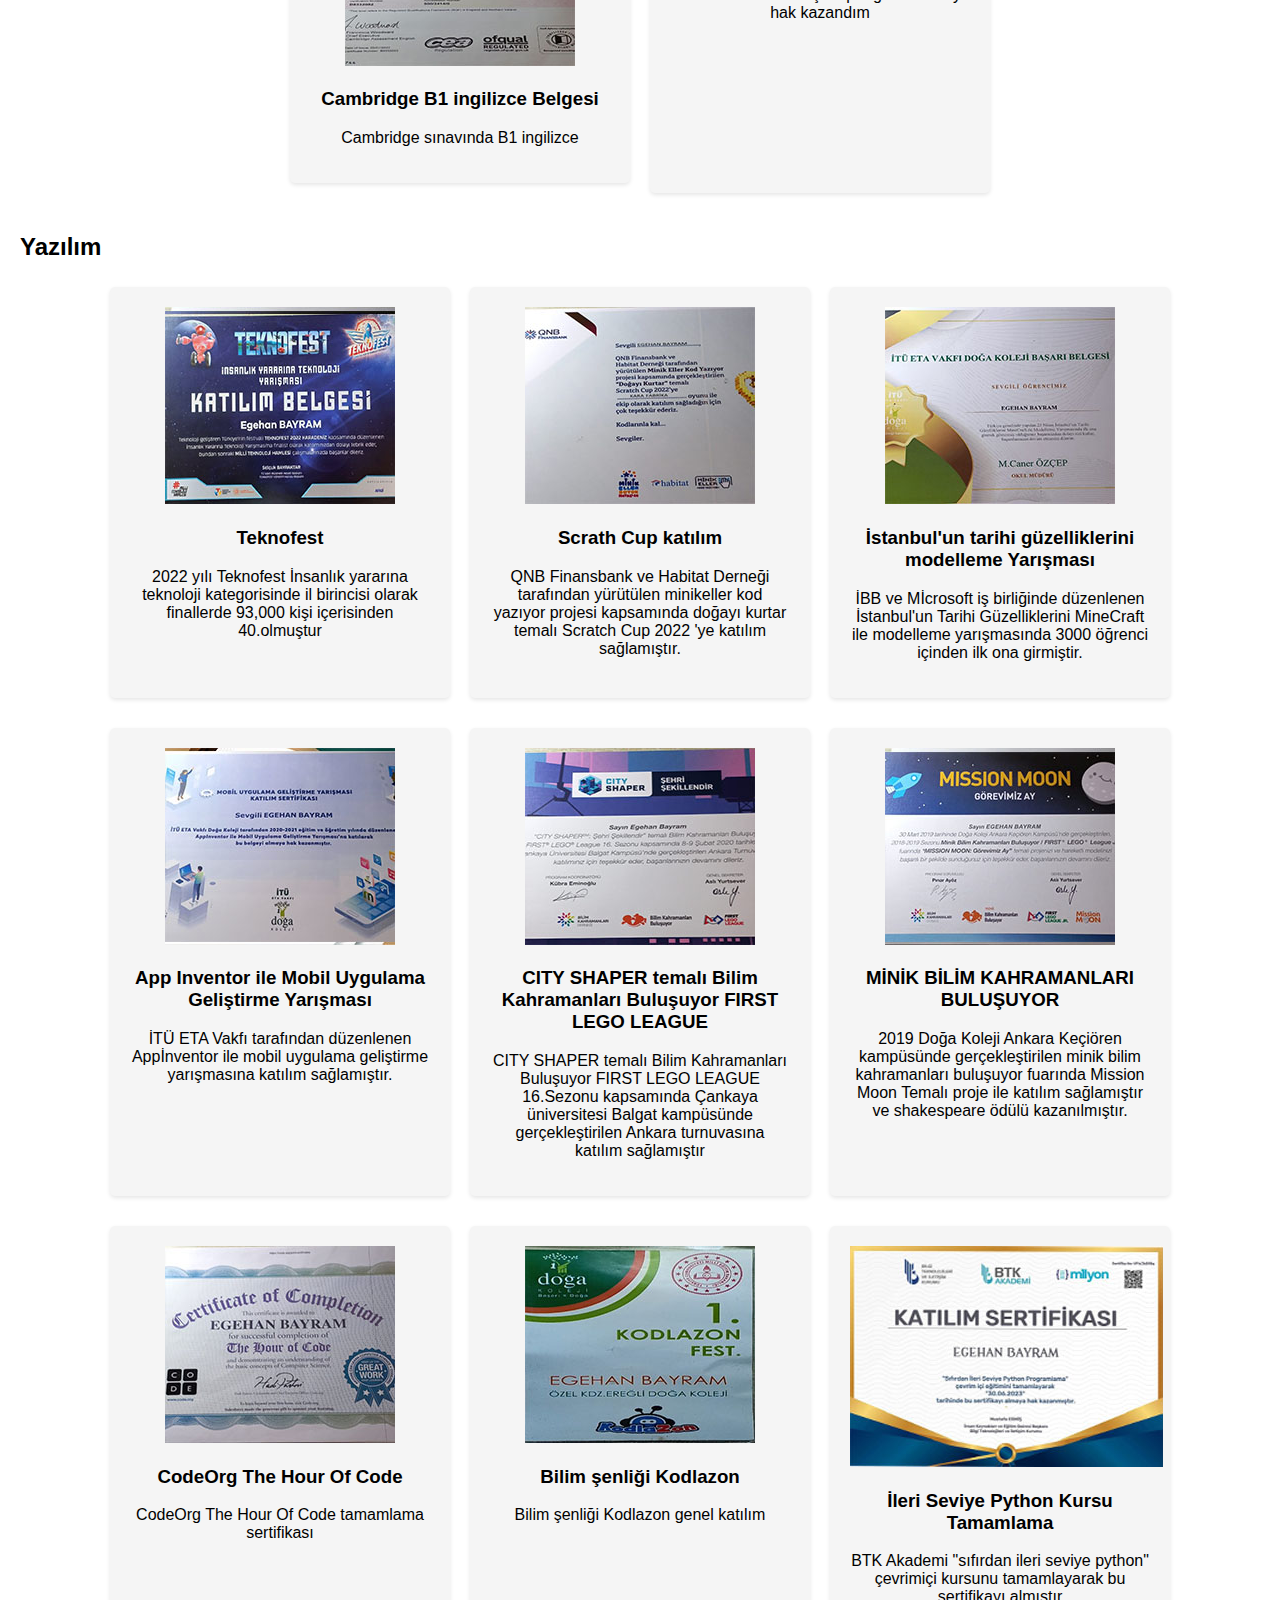
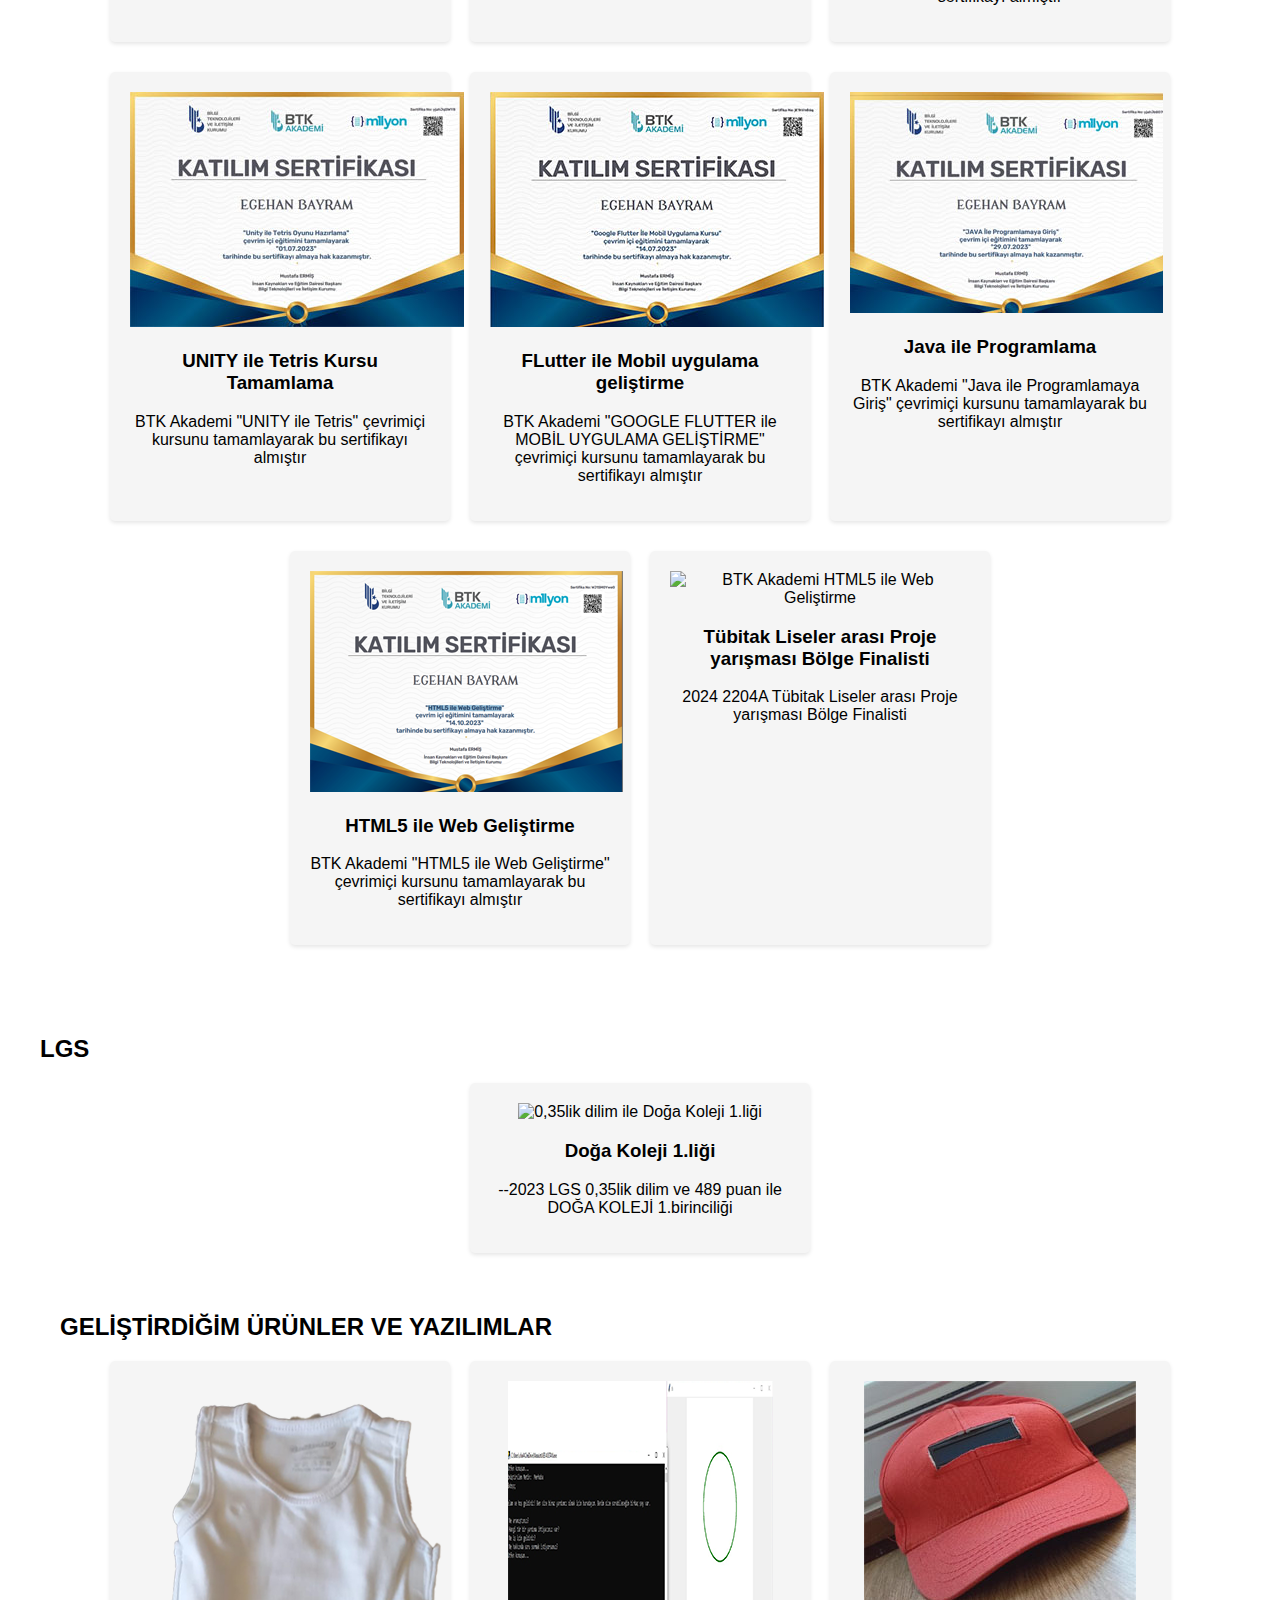
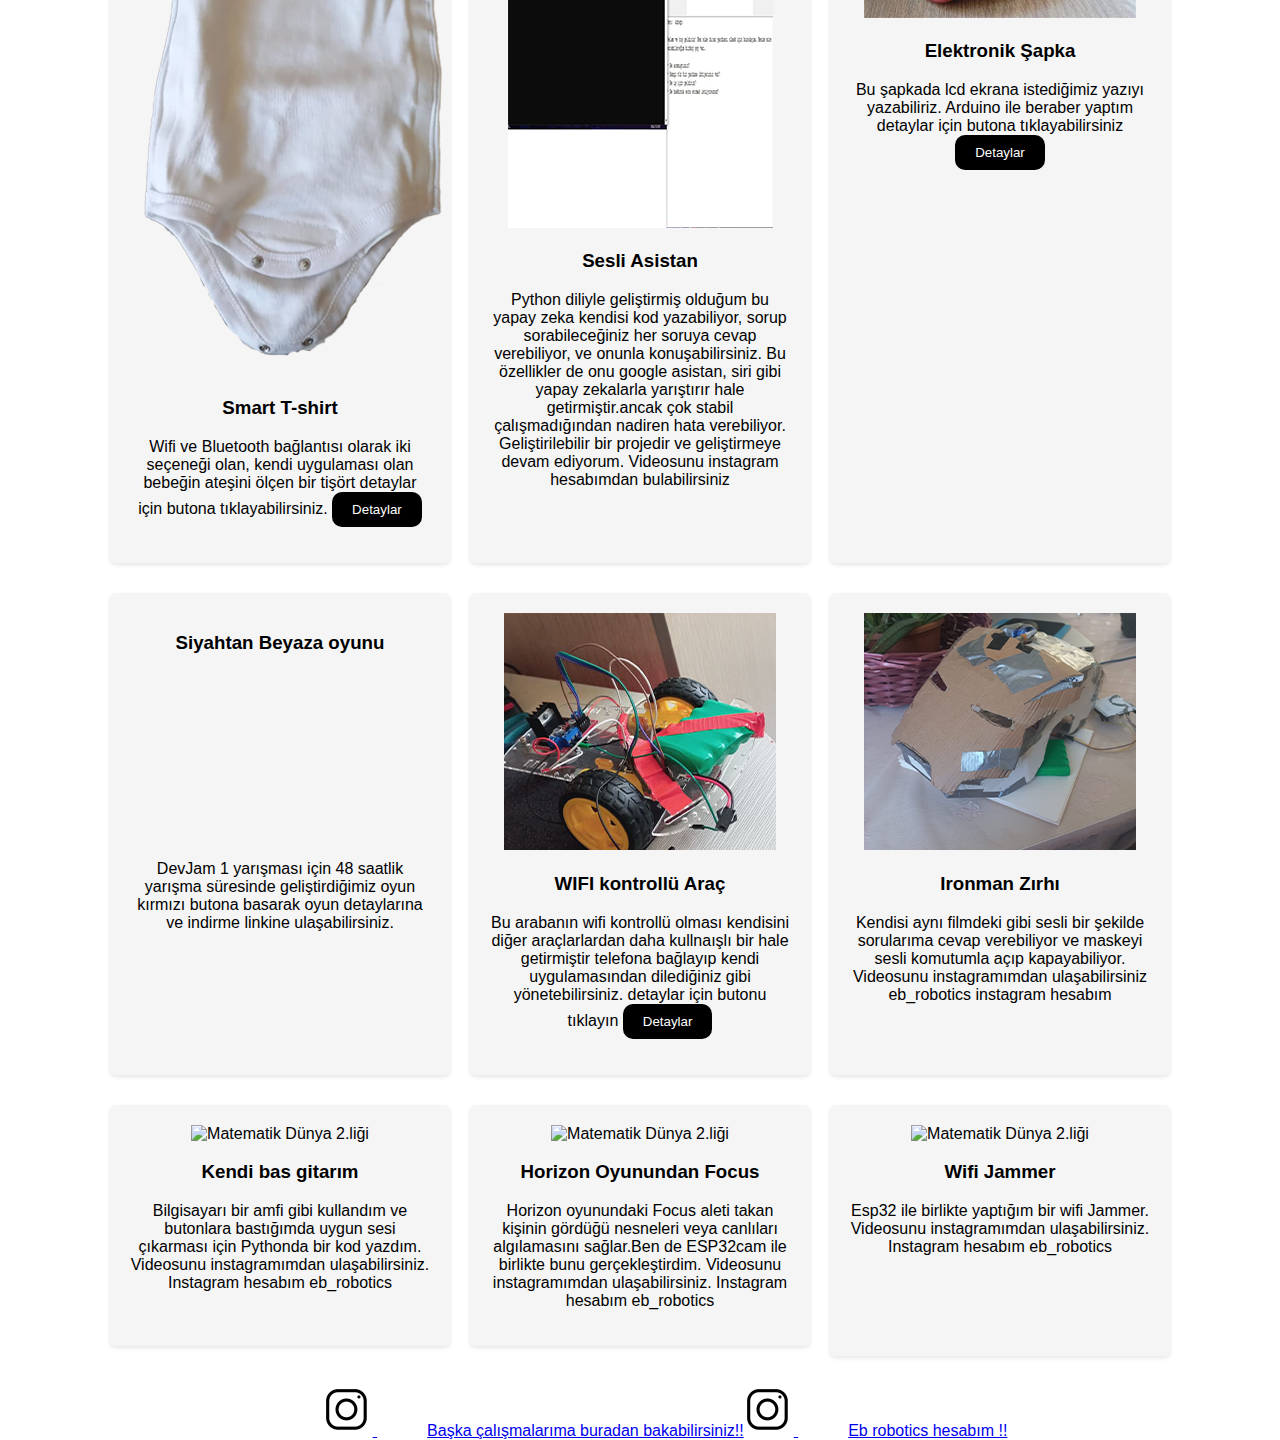
==== commit e143f57e: "Update index.html" ====
--- a/index.html
+++ b/index.html
@@ -163,6 +163,14 @@
           </div>
         </li>
 
+        <li class="achievement">
+          <img class="visible" src="resimler/mentora1.png" alt="Mentora Schools 1. yıl not ortalamam">
+          <div class="achievement-details">
+            <h3>Mentora Schools 1.yıl not ortalamam</h3>
+            <p>Mentora Schools 1.dönem 99 not ortalaması ile bitirmiş olup A grade almaya hak kazandım</p>
+          </div>
+        </li>
+
 
         
       
@@ -280,6 +288,14 @@
           <div class="achievement-details">
             <h3>HTML5 ile Web Geliştirme</h3>
             <p>BTK Akademi "HTML5 ile Web Geliştirme" çevrimiçi kursunu tamamlayarak bu sertifikayı almıştır</p>
+          </div>
+        </li>
+
+        <li class="achievement">
+          <img class="visible" src="resimler/tbtk.jpeg" alt="BTK Akademi HTML5 ile Web Geliştirme">
+          <div class="achievement-details">
+            <h3>Tübitak Liseler arası Proje yarışması Bölge Finalisti </h3>
+            <p>2024 2204A Tübitak Liseler arası Proje yarışması Bölge Finalisti</p>
           </div>
         </li>
 
@@ -290,7 +306,7 @@
         <h2>LGS</h2>
         <ul class="achievement-list">
           <li class="achievement">
-            <img class="visible" src="resimler/pompalamasyon.jpg" alt="0,35lik dilim ile  Doğa Koleji 1.liği">
+            <img class="visible" src="resimler/lgs.jpg" alt="0,35lik dilim ile  Doğa Koleji 1.liği">
             <div class="achievement-details">
               <h3>Doğa Koleji 1.liği</h3>
               <p>--2023 LGS 0,35lik dilim ve 489 puan ile DOĞA KOLEJİ 1.birinciliği</p>
@@ -330,7 +346,7 @@
               <img class="visible" src="resimler/yapay zeka.png" alt="Matematik Dünya 2.liği">
               <div class="achievement-details">
                 <h3>Sesli Asistan</h3>
-                <p>Python diliyle geliştirmiş olduğum bu yapay zeka kendisi kod yazabiliyor, sorup sorabileceğiniz her soruya cevap verebiliyor, ve onunla konuşabilirsiniz. Bu özellikler de onu google asistan, siri gibi yapay zekalarla yarıştırır hale getirmiştir.ancak çok stabil çalışmadığından nadiren hata verebiliyor. Geliştirilebilir bir projedir ve geliştirmeye devam ediyorum. İndirmerk için butona tıklayabilirsiniz. Videosunu instagram hesabımdan bulabilirsiniz                      </p>
+                <p>Python diliyle geliştirmiş olduğum bu yapay zeka kendisi kod yazabiliyor, sorup sorabileceğiniz her soruya cevap verebiliyor, ve onunla konuşabilirsiniz. Bu özellikler de onu google asistan, siri gibi yapay zekalarla yarıştırır hale getirmiştir.ancak çok stabil çalışmadığından nadiren hata verebiliyor. Geliştirilebilir bir projedir ve geliştirmeye devam ediyorum. Videosunu instagram hesabımdan bulabilirsiniz</p>
               </div>
             </li>
     
@@ -380,17 +396,41 @@
                 <p> Kendisi aynı filmdeki gibi sesli bir şekilde sorularıma cevap verebiliyor ve maskeyi sesli komutumla açıp kapayabiliyor. Videosunu instagramımdan ulaşabilirsiniz eb_robotics instagram hesabım</p>
               </div>
             </li>
+            <li class="achievement">
+              <img class="visible" src="resimler/ege gitar.png" alt="Matematik Dünya 2.liği">
+              <div class="achievement-details">
+                <h3>Kendi bas gitarım</h3>
+                <p>Bilgisayarı bir amfi gibi kullandım ve butonlara bastığımda uygun sesi çıkarması için Pythonda bir kod yazdım. Videosunu instagramımdan ulaşabilirsiniz. Instagram hesabım eb_robotics </p>
+              </div>
+            </li>
+
+          </li>
+          <li class="achievement">
+            <img class="visible" src="resimler/horizonege.png" alt="Matematik Dünya 2.liği">
+            <div class="achievement-details">
+              <h3>Horizon Oyunundan Focus</h3>
+              <p>Horizon oyunundaki Focus aleti takan kişinin gördüğü nesneleri veya canlıları algılamasını sağlar.Ben de ESP32cam ile birlikte bunu gerçekleştirdim. Videosunu instagramımdan ulaşabilirsiniz. Instagram hesabım eb_robotics </p>
+            </div>
+          </li>
+        </li>
+        <li class="achievement">
+          <img class="visible" src="resimler/wifijammer.png" alt="Matematik Dünya 2.liği">
+          <div class="achievement-details">
+            <h3>Wifi Jammer</h3>
+            <p>Esp32 ile birlikte yaptığım bir wifi Jammer. Videosunu instagramımdan ulaşabilirsiniz. Instagram hesabım eb_robotics </p>
+          </div>
+        </li>
             
-            <!-- Diğer matematik başarıları için benzer şekilde devam edebilirsiniz -->
+            
           </ul>
         </div>
 
-    <!-- Diğer kategoriler için benzer şekilde devam edebilirsiniz -->
+    
   </section>
 </body>
 </html>
 
-    <!-- Diğer kategoriler için benzer şekilde devam edebilirsiniz -->
+    
   </section>
 
 
@@ -406,7 +446,7 @@
     <a href="https://www.instagram.com/eb_robotics/">
       
       <input type="image" src="resimler/logo-ig-instagram-icon-download-icons-12.png" value="submit" width="50px">
-      <span class="link-text">Yeni instagram hesabım !! </span>
+      <span class="link-text">Eb robotics hesabım !! </span>
     </a>
   </div>
   
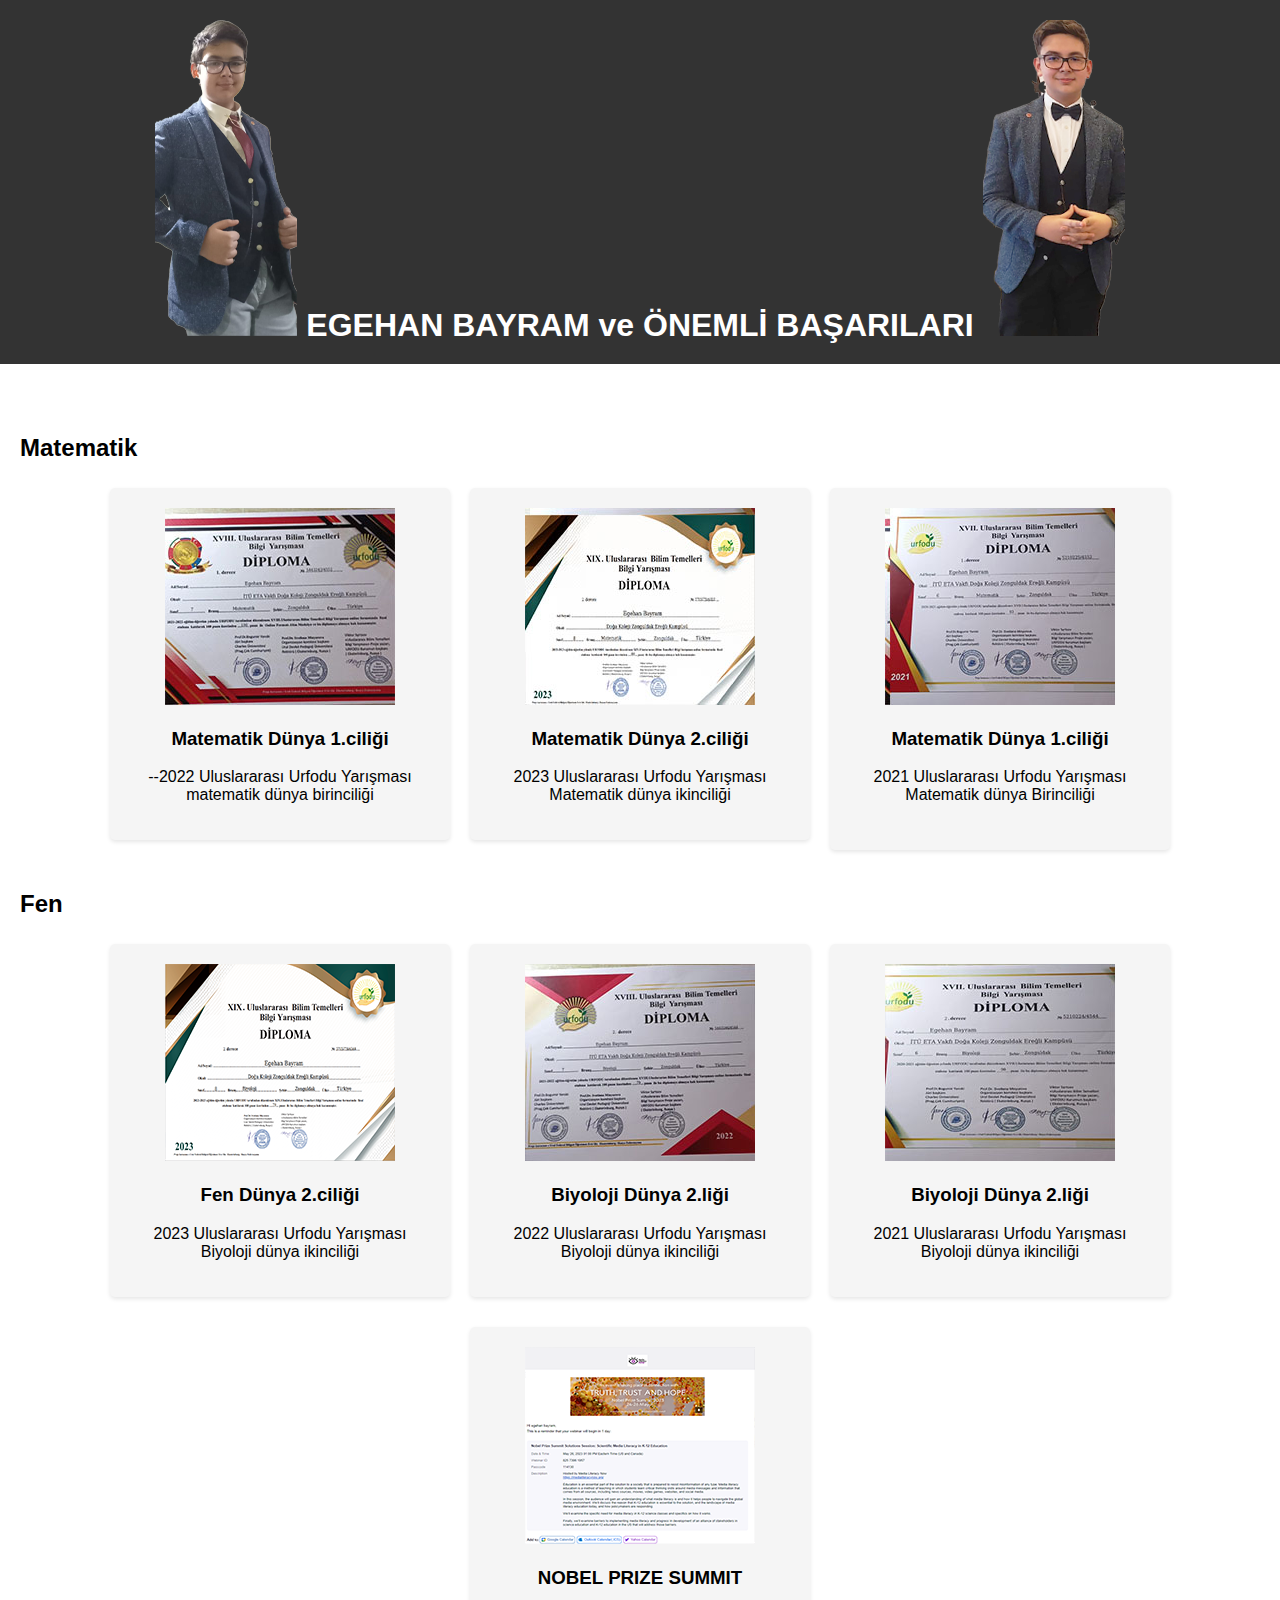
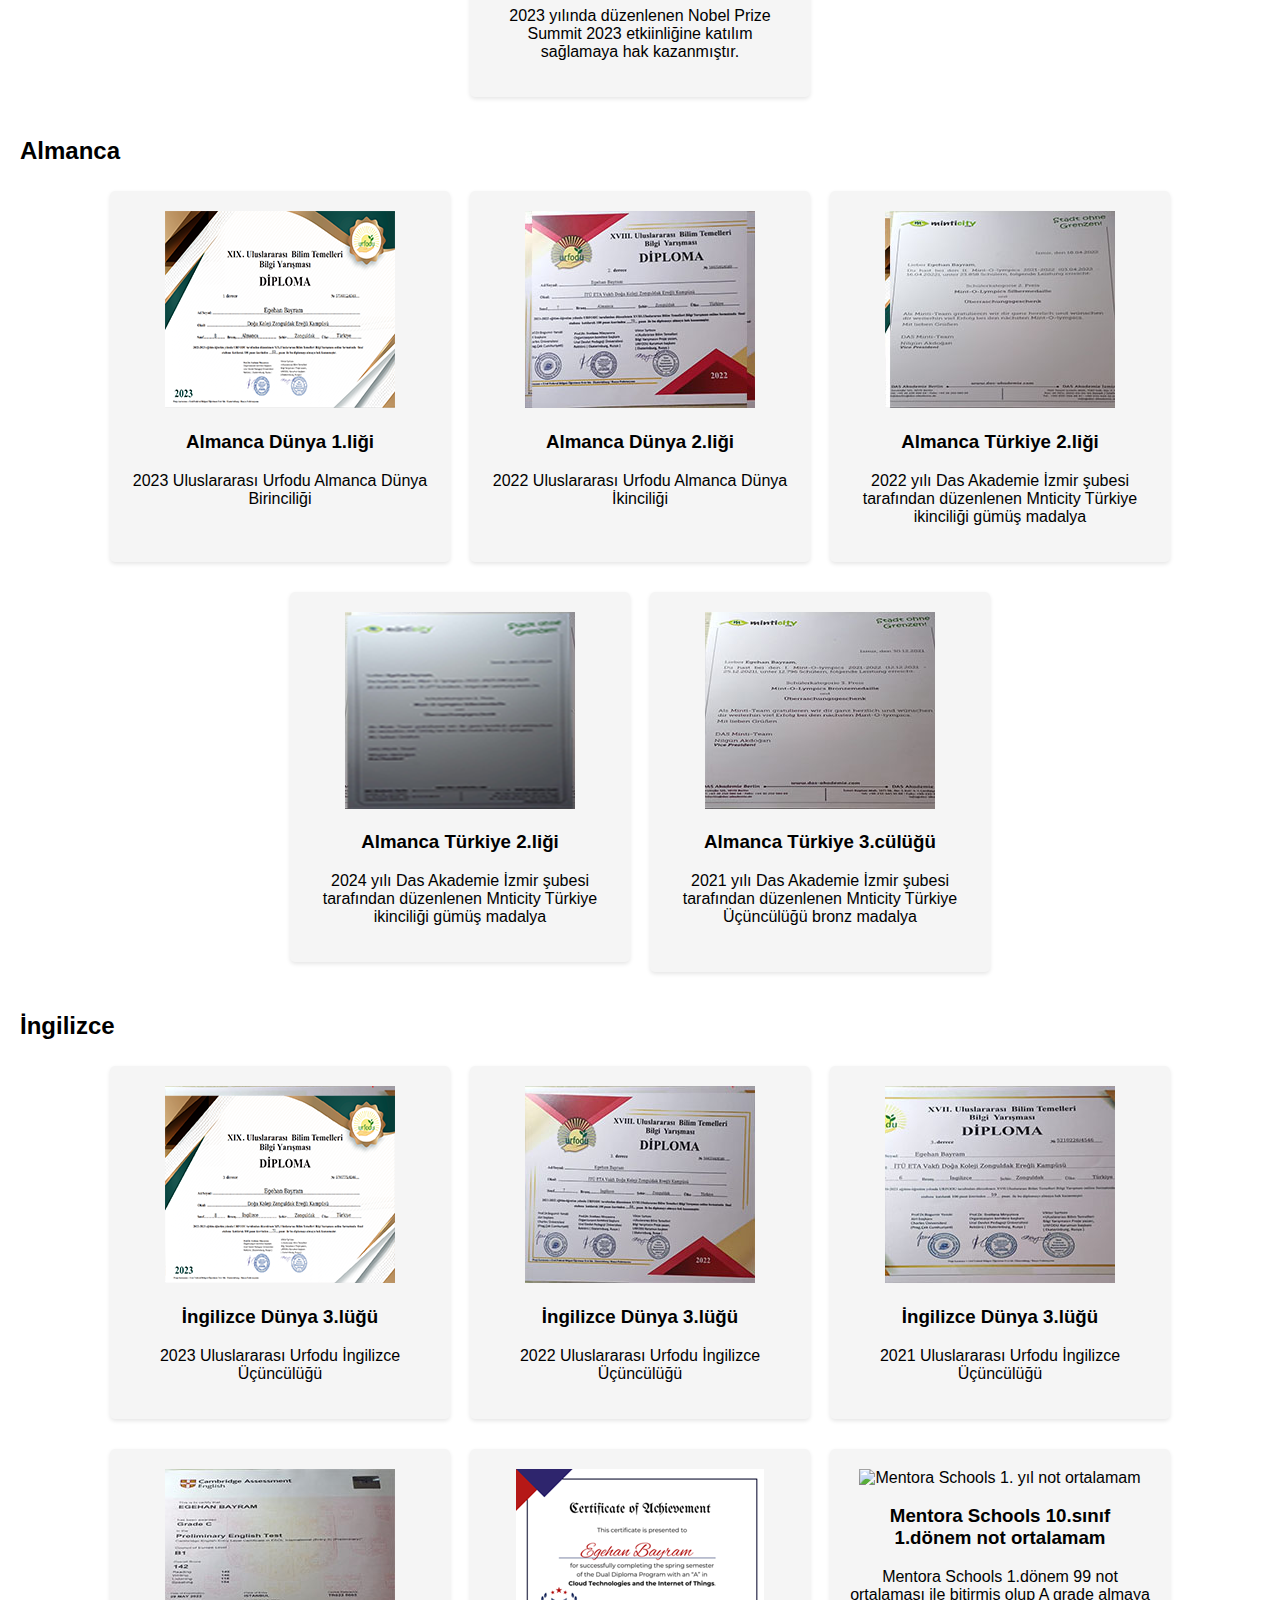
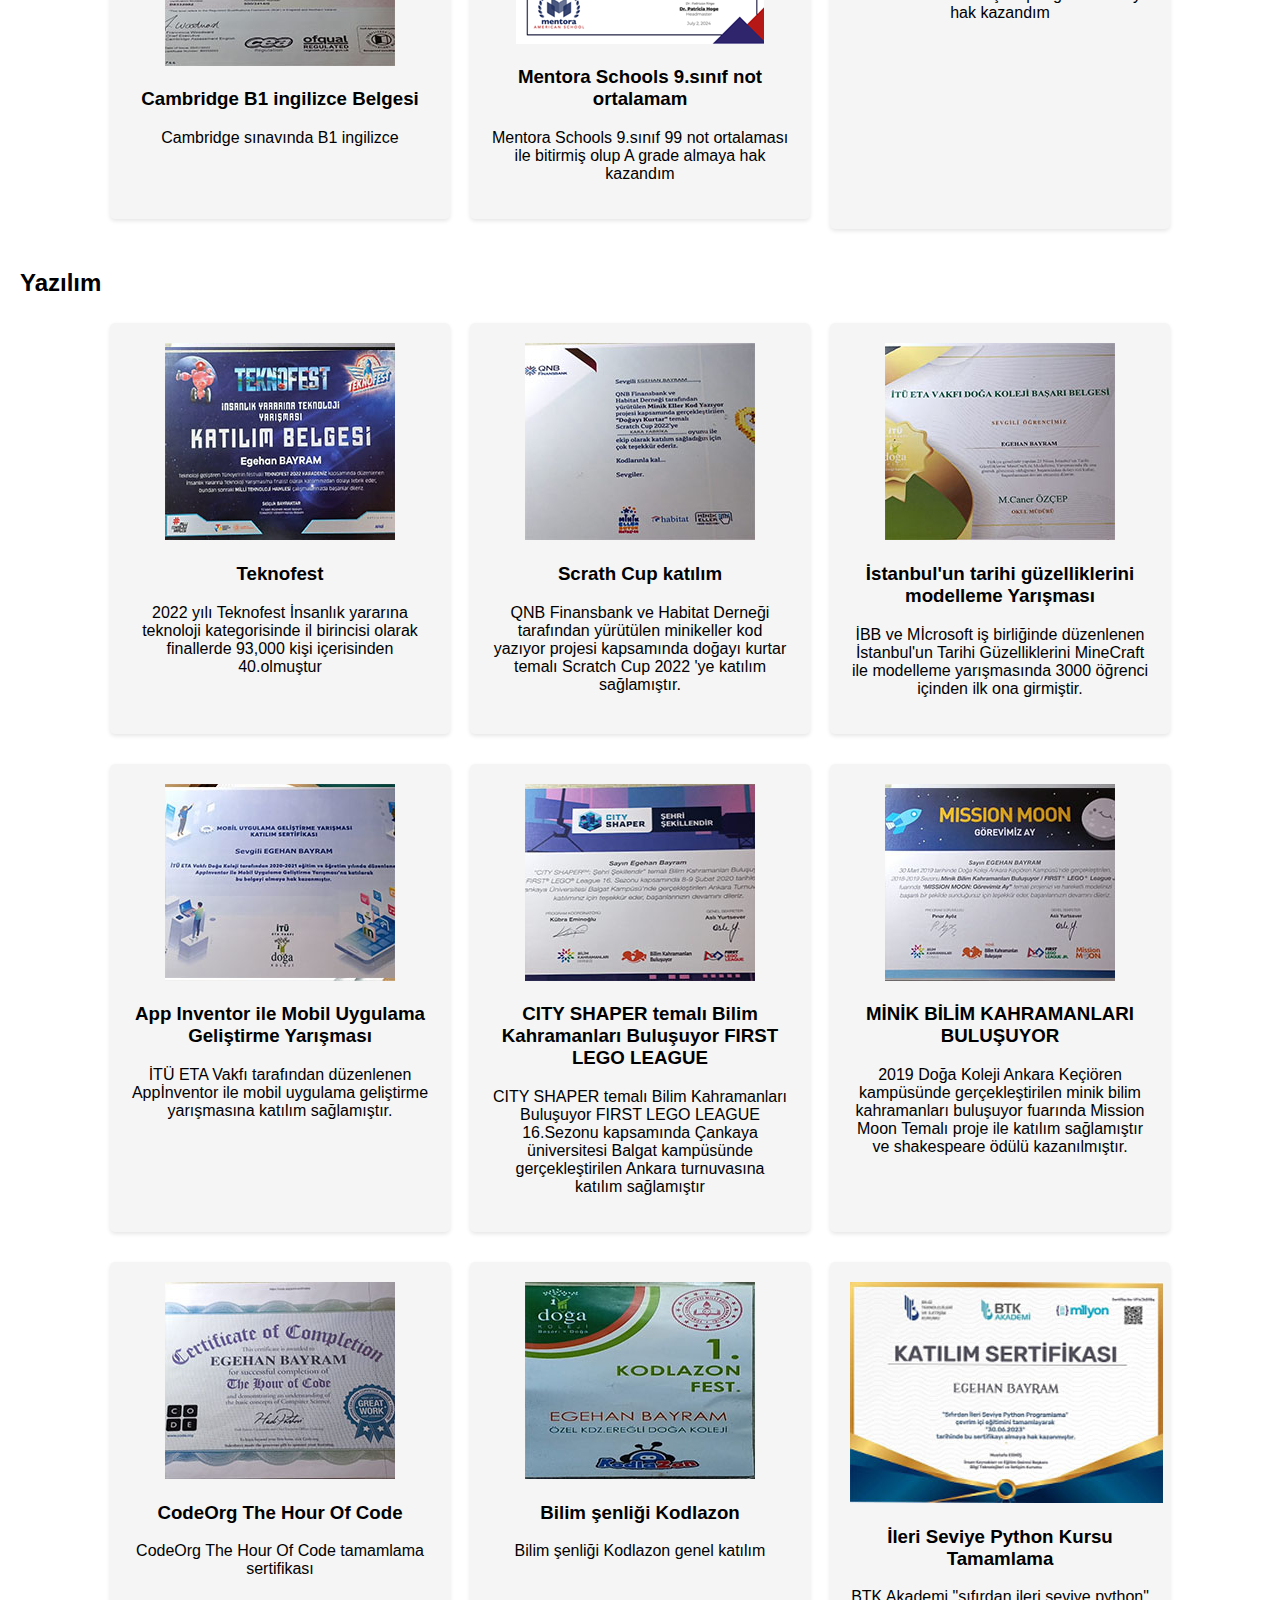
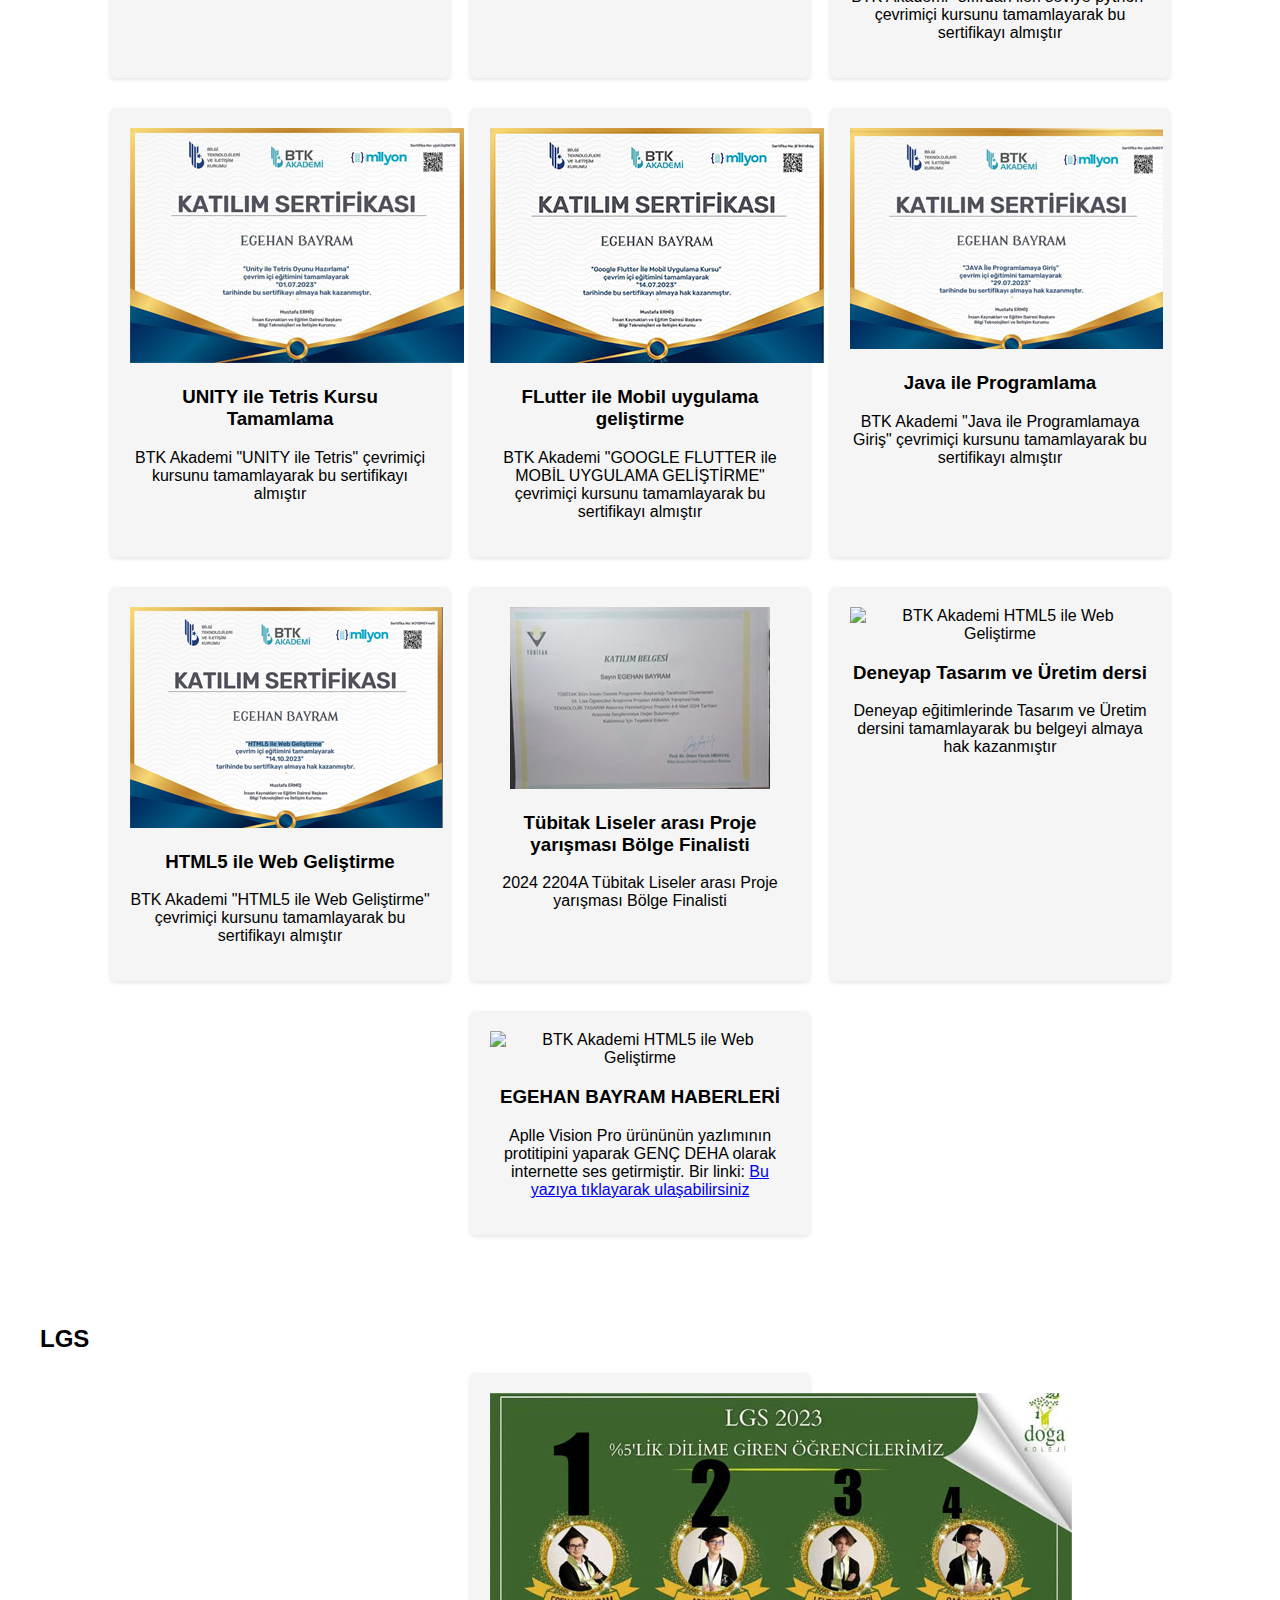
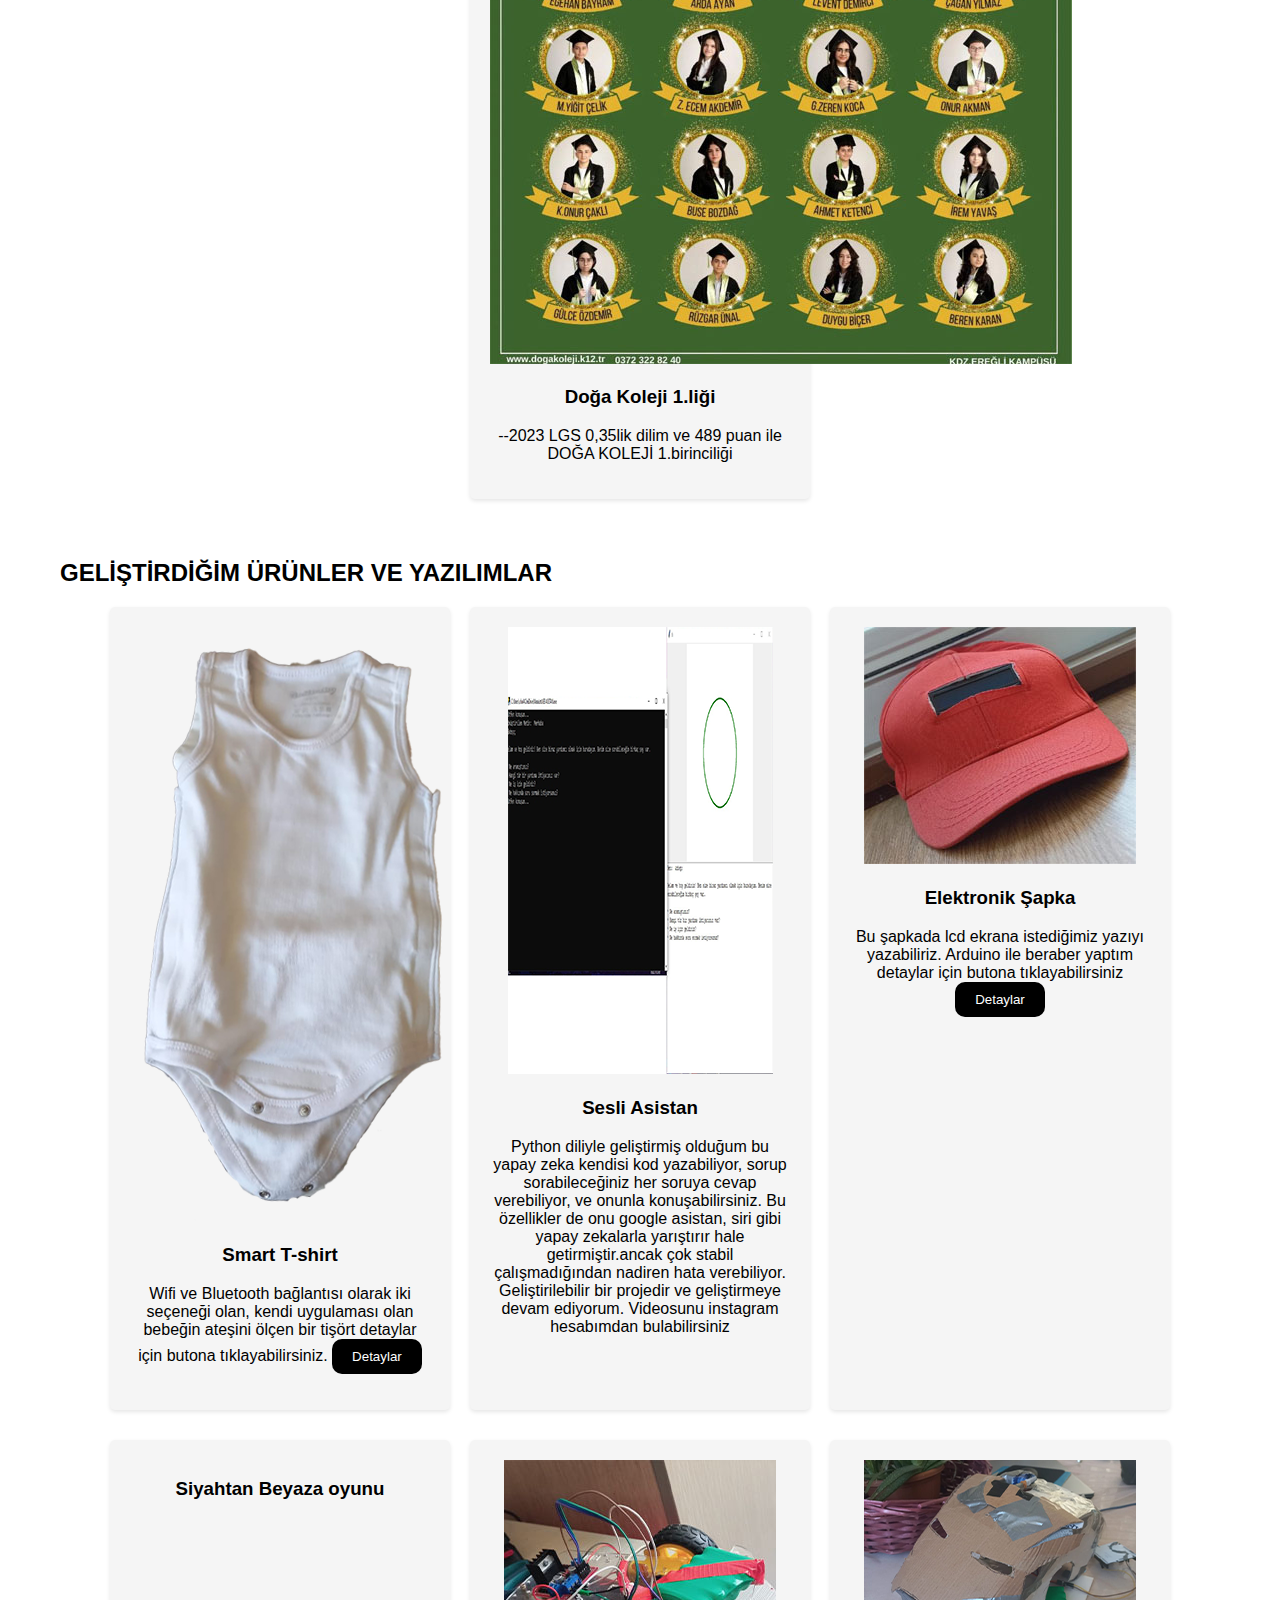
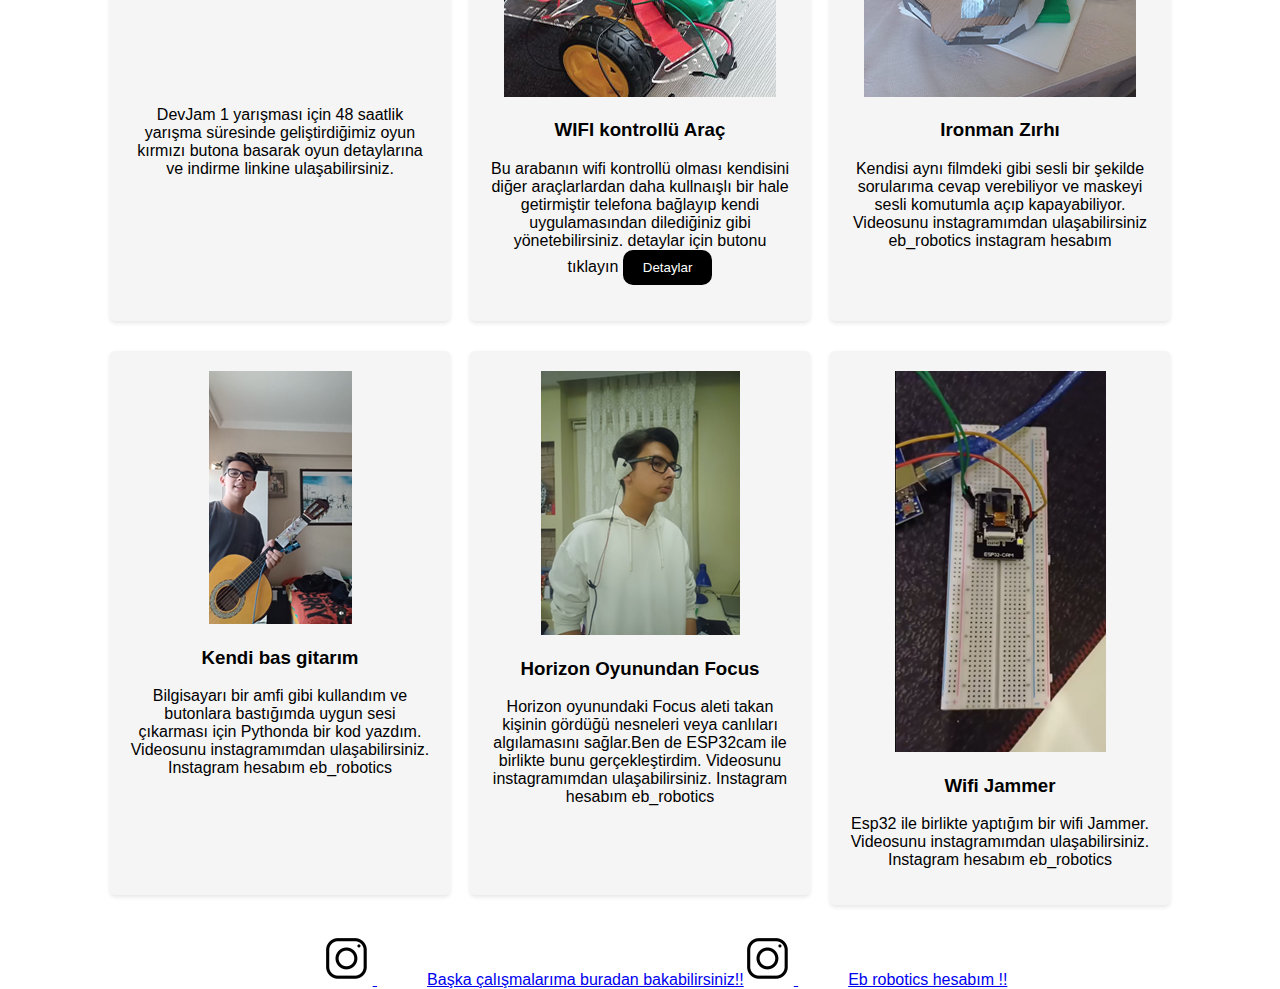
==== commit 72353720: "Update index.html" ====
--- a/index.html
+++ b/index.html
@@ -166,7 +166,15 @@
         <li class="achievement">
           <img class="visible" src="resimler/mentora1.png" alt="Mentora Schools 1. yıl not ortalamam">
           <div class="achievement-details">
-            <h3>Mentora Schools 1.yıl not ortalamam</h3>
+            <h3>Mentora Schools 9.sınıf not ortalamam</h3>
+            <p>Mentora Schools 9.sınıf  99 not ortalaması ile bitirmiş olup A grade almaya hak kazandım</p>
+          </div>
+        </li>
+
+        <li class="achievement">
+          <img class="visible" src="resimler/10.sınıf mentora 1.dönem.png" alt="Mentora Schools 1. yıl not ortalamam">
+          <div class="achievement-details">
+            <h3>Mentora Schools 10.sınıf 1.dönem not ortalamam</h3>
             <p>Mentora Schools 1.dönem 99 not ortalaması ile bitirmiş olup A grade almaya hak kazandım</p>
           </div>
         </li>
@@ -298,6 +306,30 @@
             <p>2024 2204A Tübitak Liseler arası Proje yarışması Bölge Finalisti</p>
           </div>
         </li>
+
+
+        <li class="achievement">
+          <img class="visible" src="resimler/deneyap_tasarımüretim.png" alt="BTK Akademi HTML5 ile Web Geliştirme">
+          <div class="achievement-details">
+            <h3>Deneyap Tasarım ve Üretim dersi </h3>
+            <p>Deneyap eğitimlerinde Tasarım ve Üretim dersini tamamlayarak bu belgeyi almaya hak kazanmıştır </p>
+          </div>
+        </li>
+
+        <li class="achievement">
+          <img class="visible" src="resimler/Genç deha.png" alt="BTK Akademi HTML5 ile Web Geliştirme">
+          <div class="achievement-details">
+            <h3>EGEHAN BAYRAM HABERLERİ</h3>
+            <p>
+              Aplle Vision Pro ürününün yazlımının protitipini yaparak GENÇ DEHA olarak internette ses getirmiştir.
+              Bir linki: 
+              <a href="https://www.msn.com/tr-tr/haber/diger/15-ya%C5%9F%C4%B1ndaki-yapay-zeka-m%C3%BChendisi-aday%C4%B1-egehan-100-bin-liral%C4%B1k-g%C3%B6zl%C3%BC%C4%9F%C3%BCn-prototipini-%C3%BCretti/ar-AA1ofu69" target="_blank">
+                Bu yazıya tıklayarak ulaşabilirsiniz
+              </a>
+            </p>
+          </div>
+        </li>
+        
 
 
 
